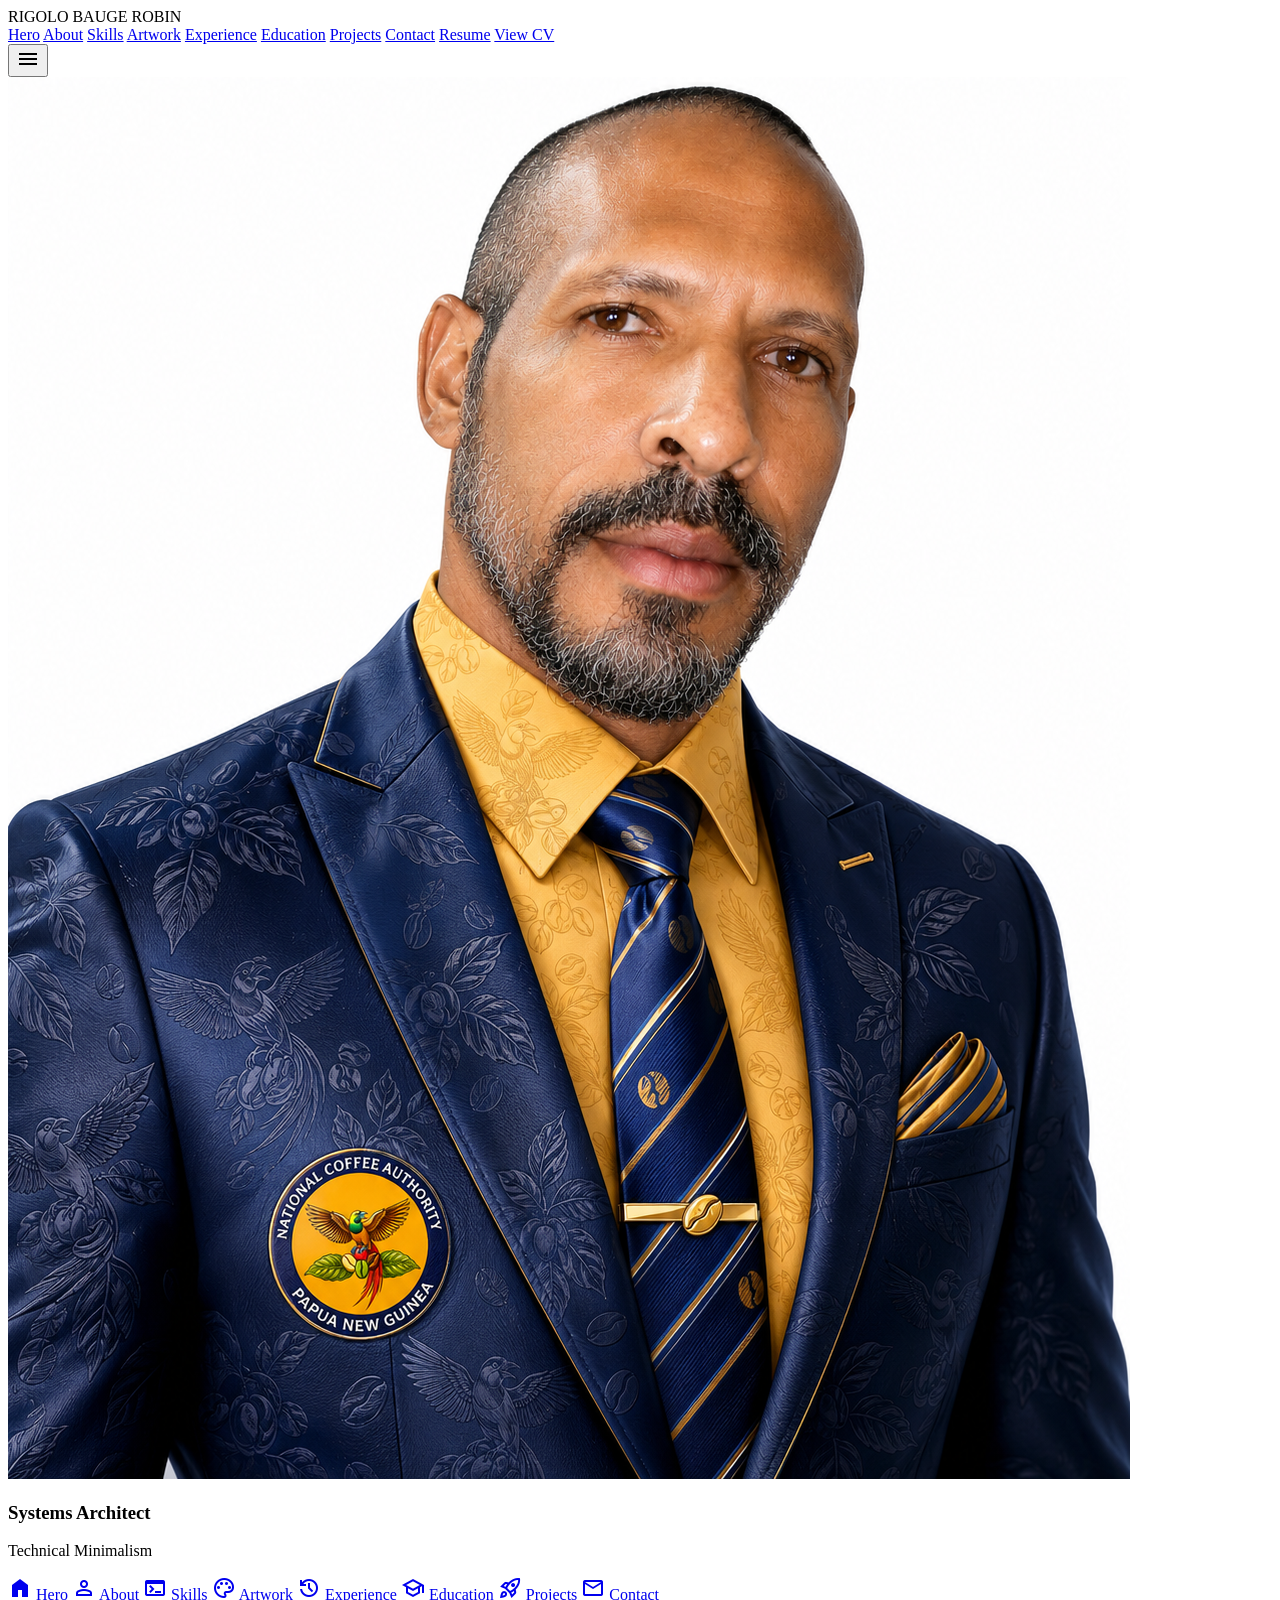
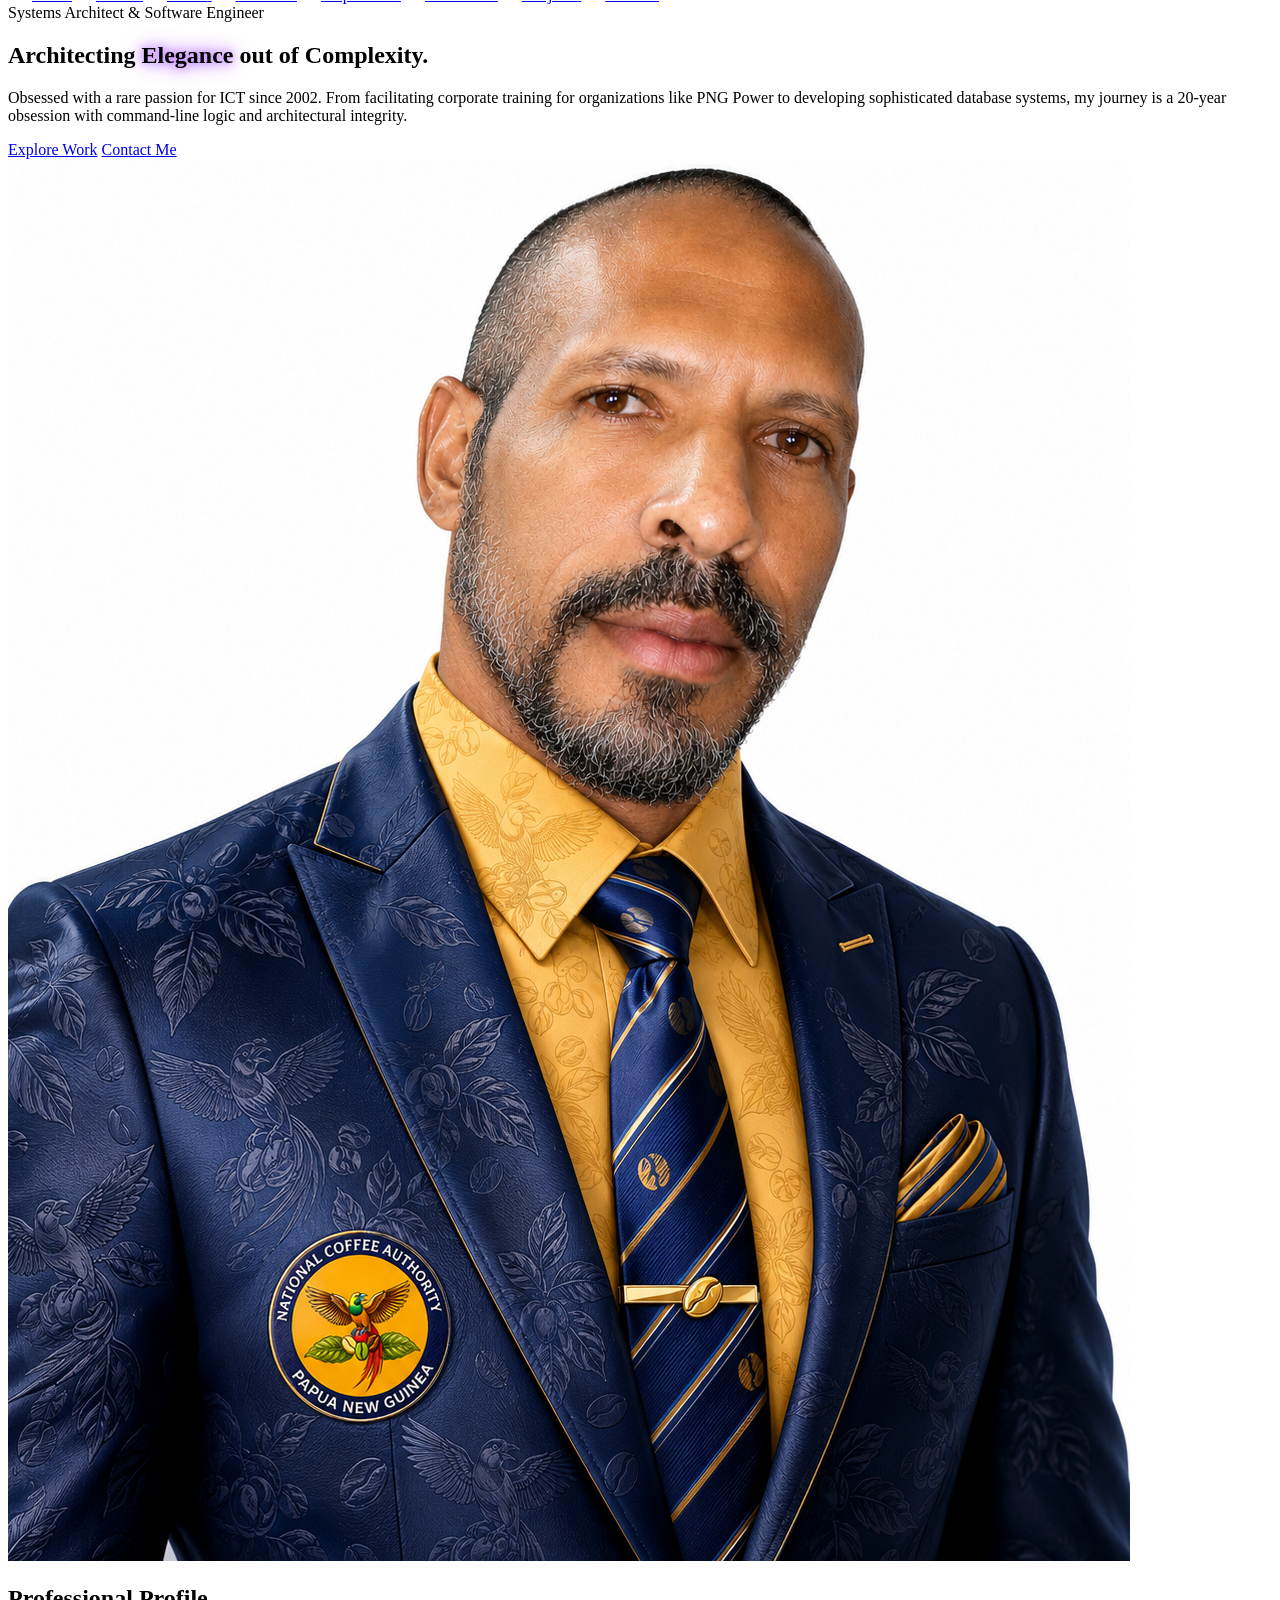
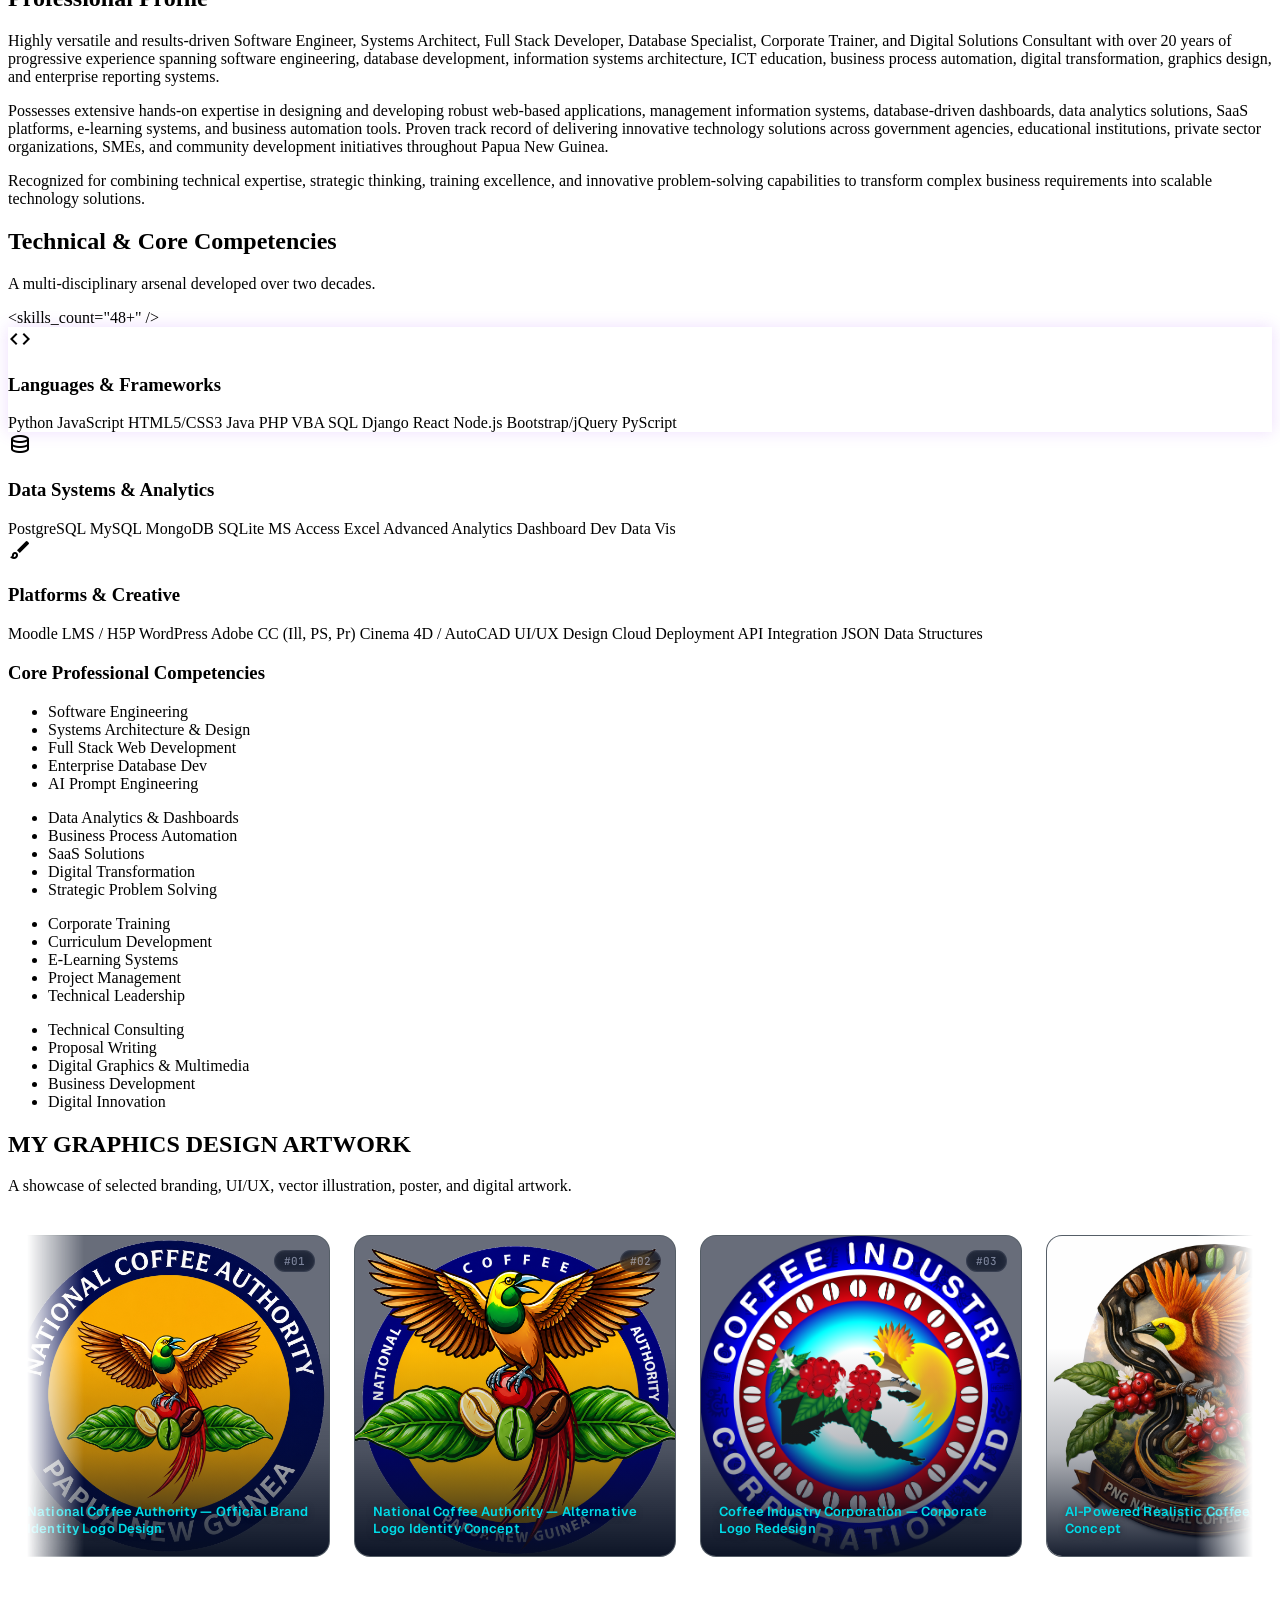
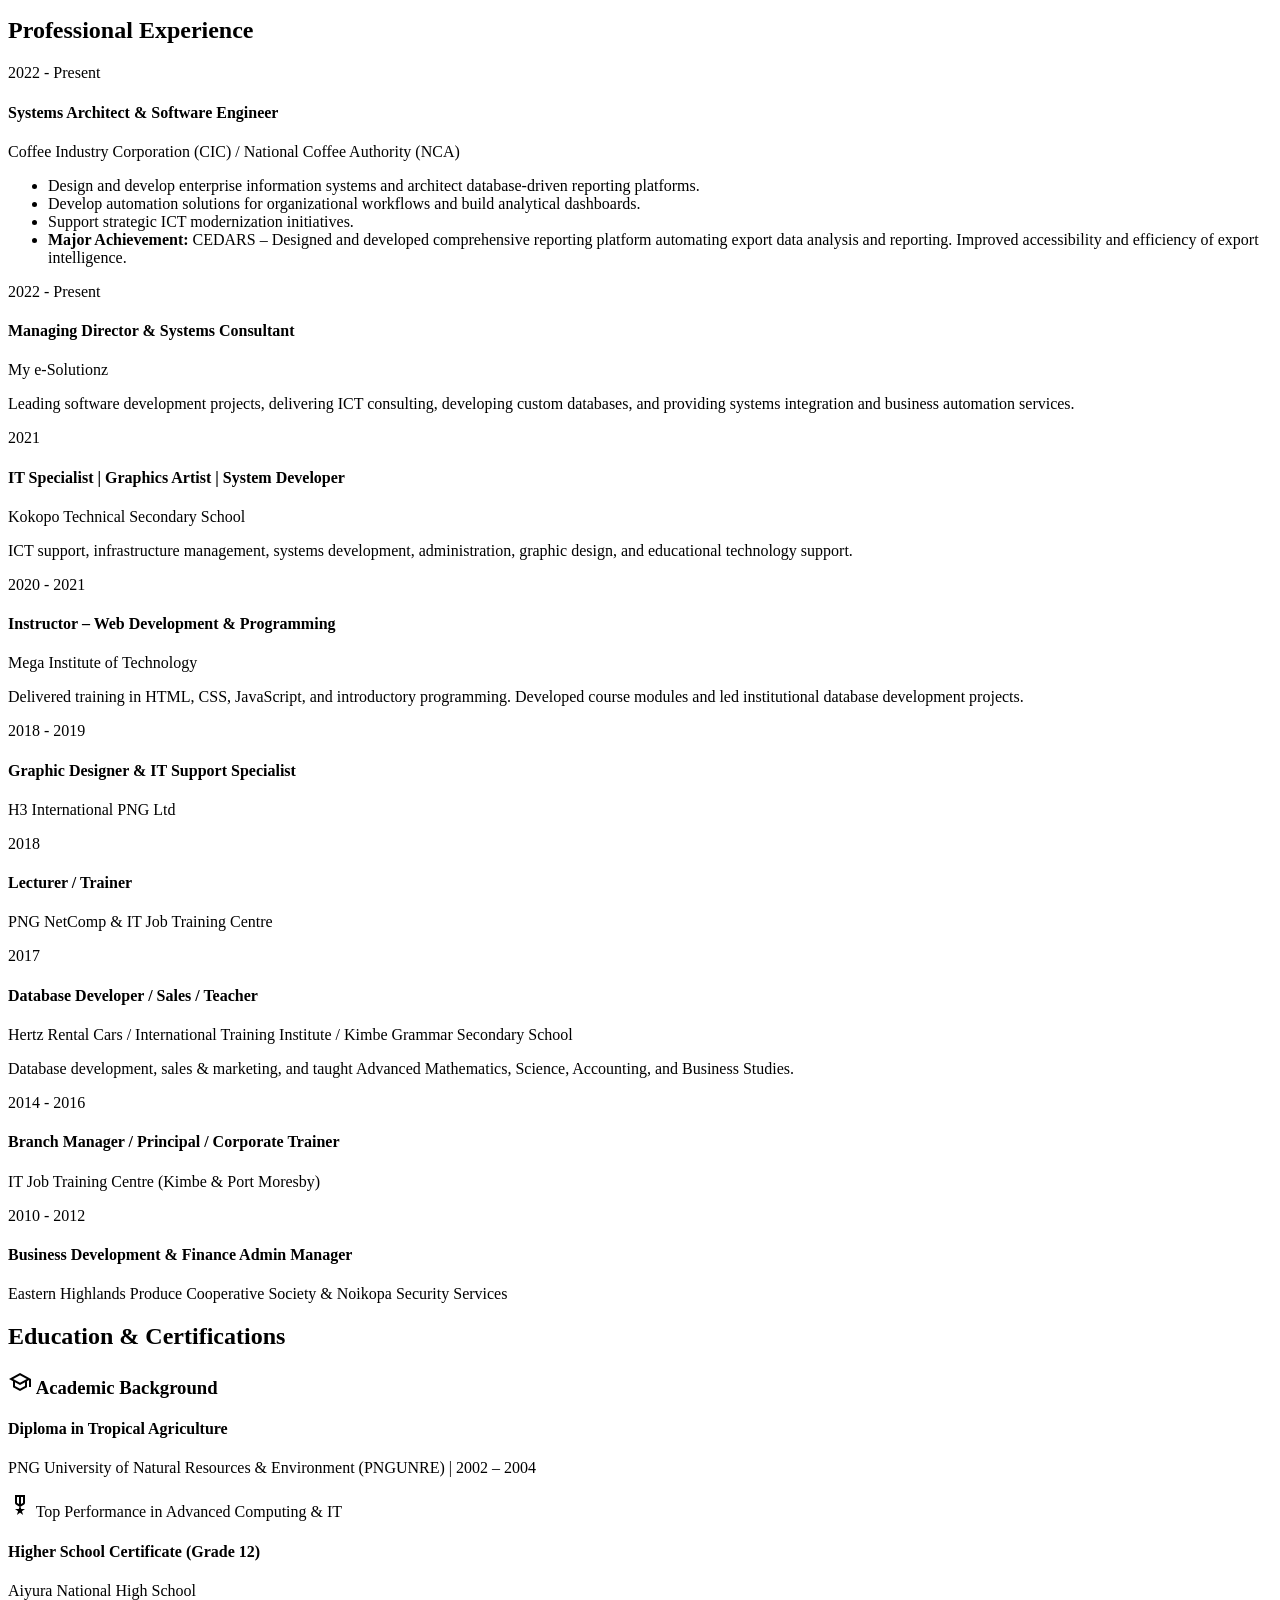
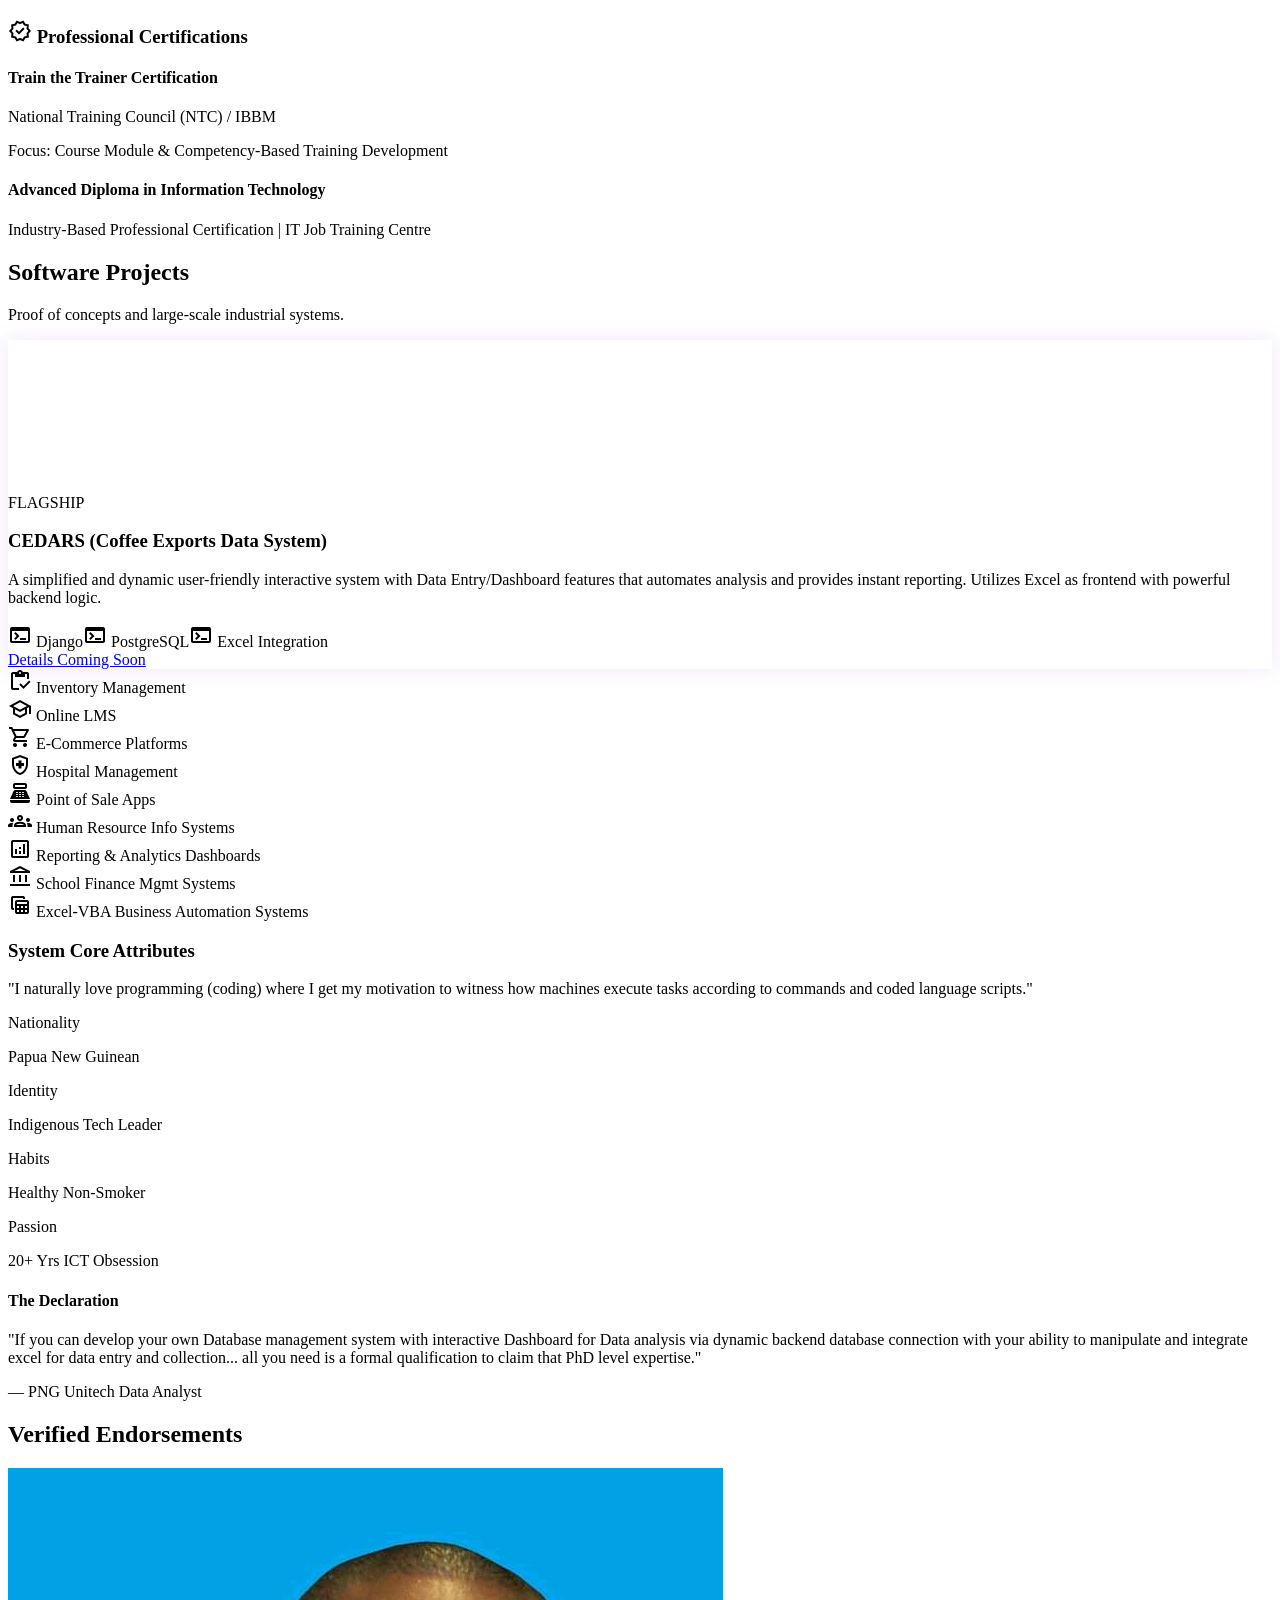
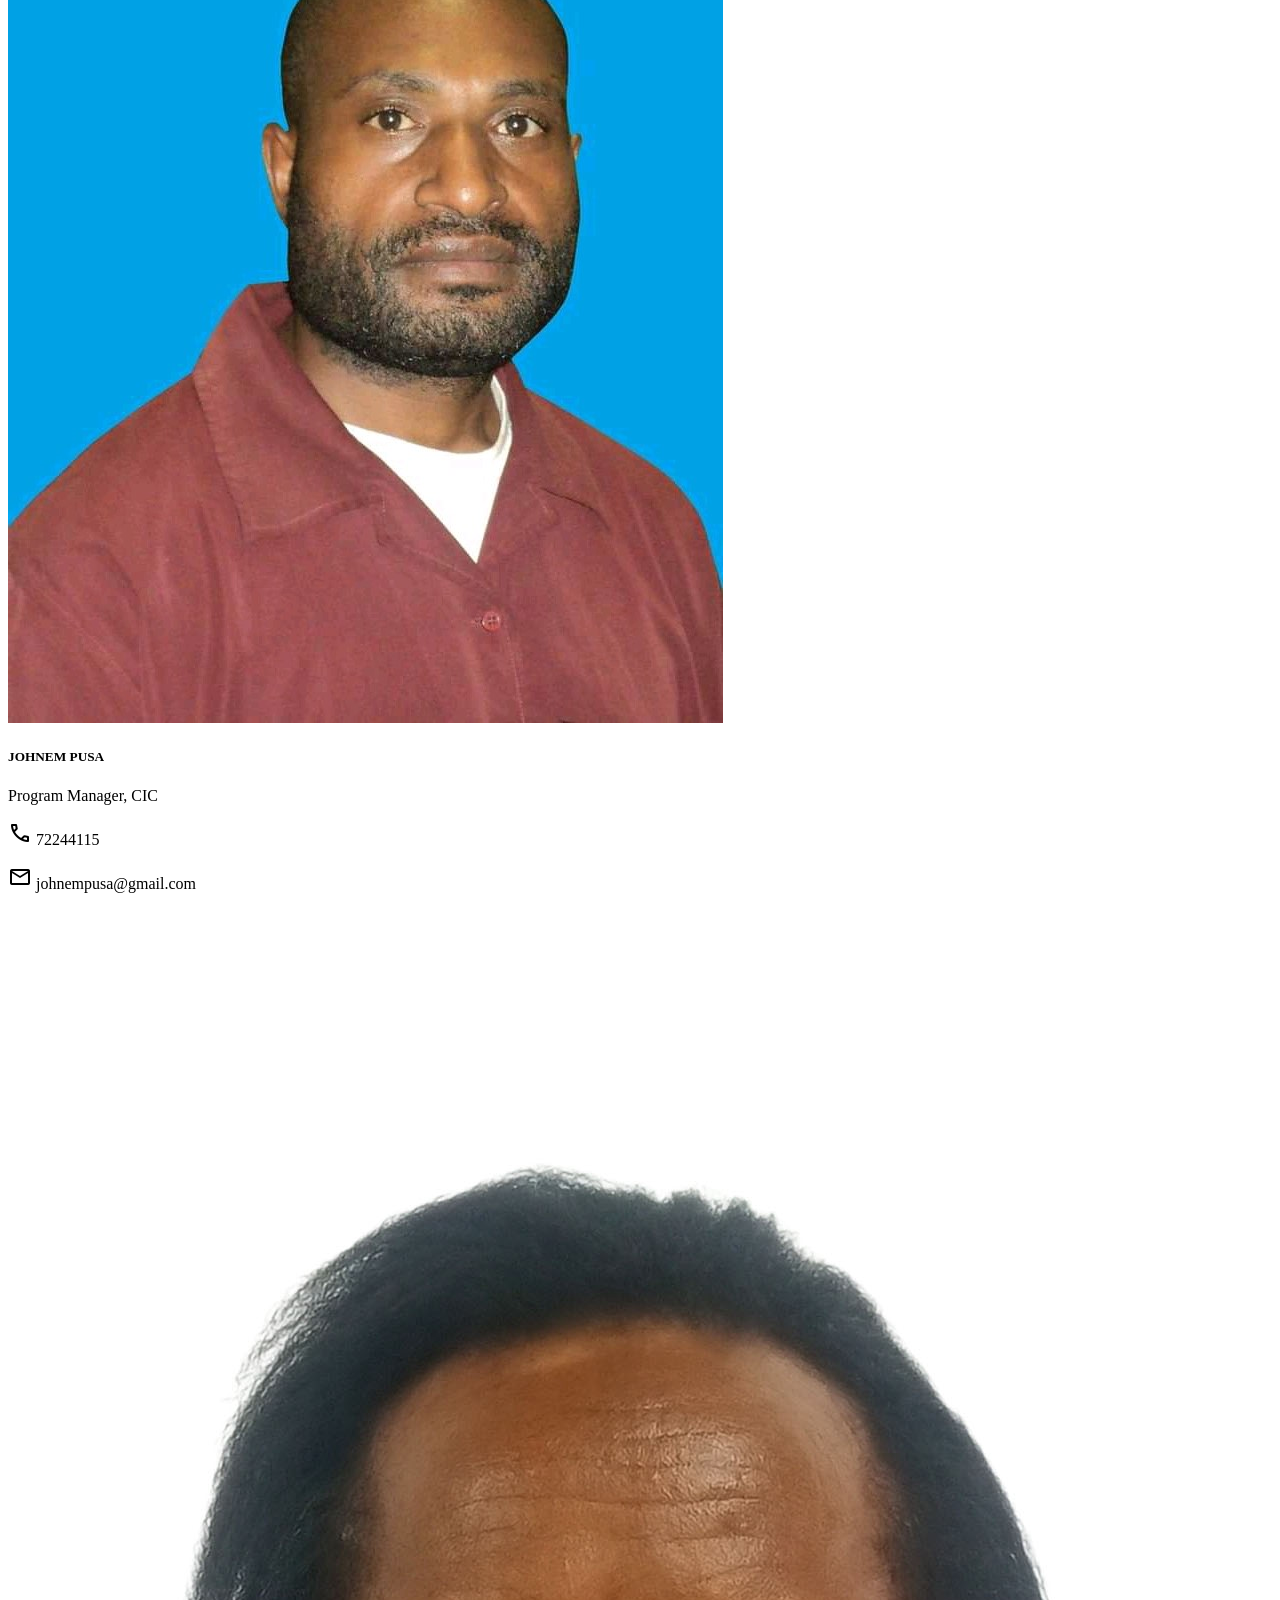
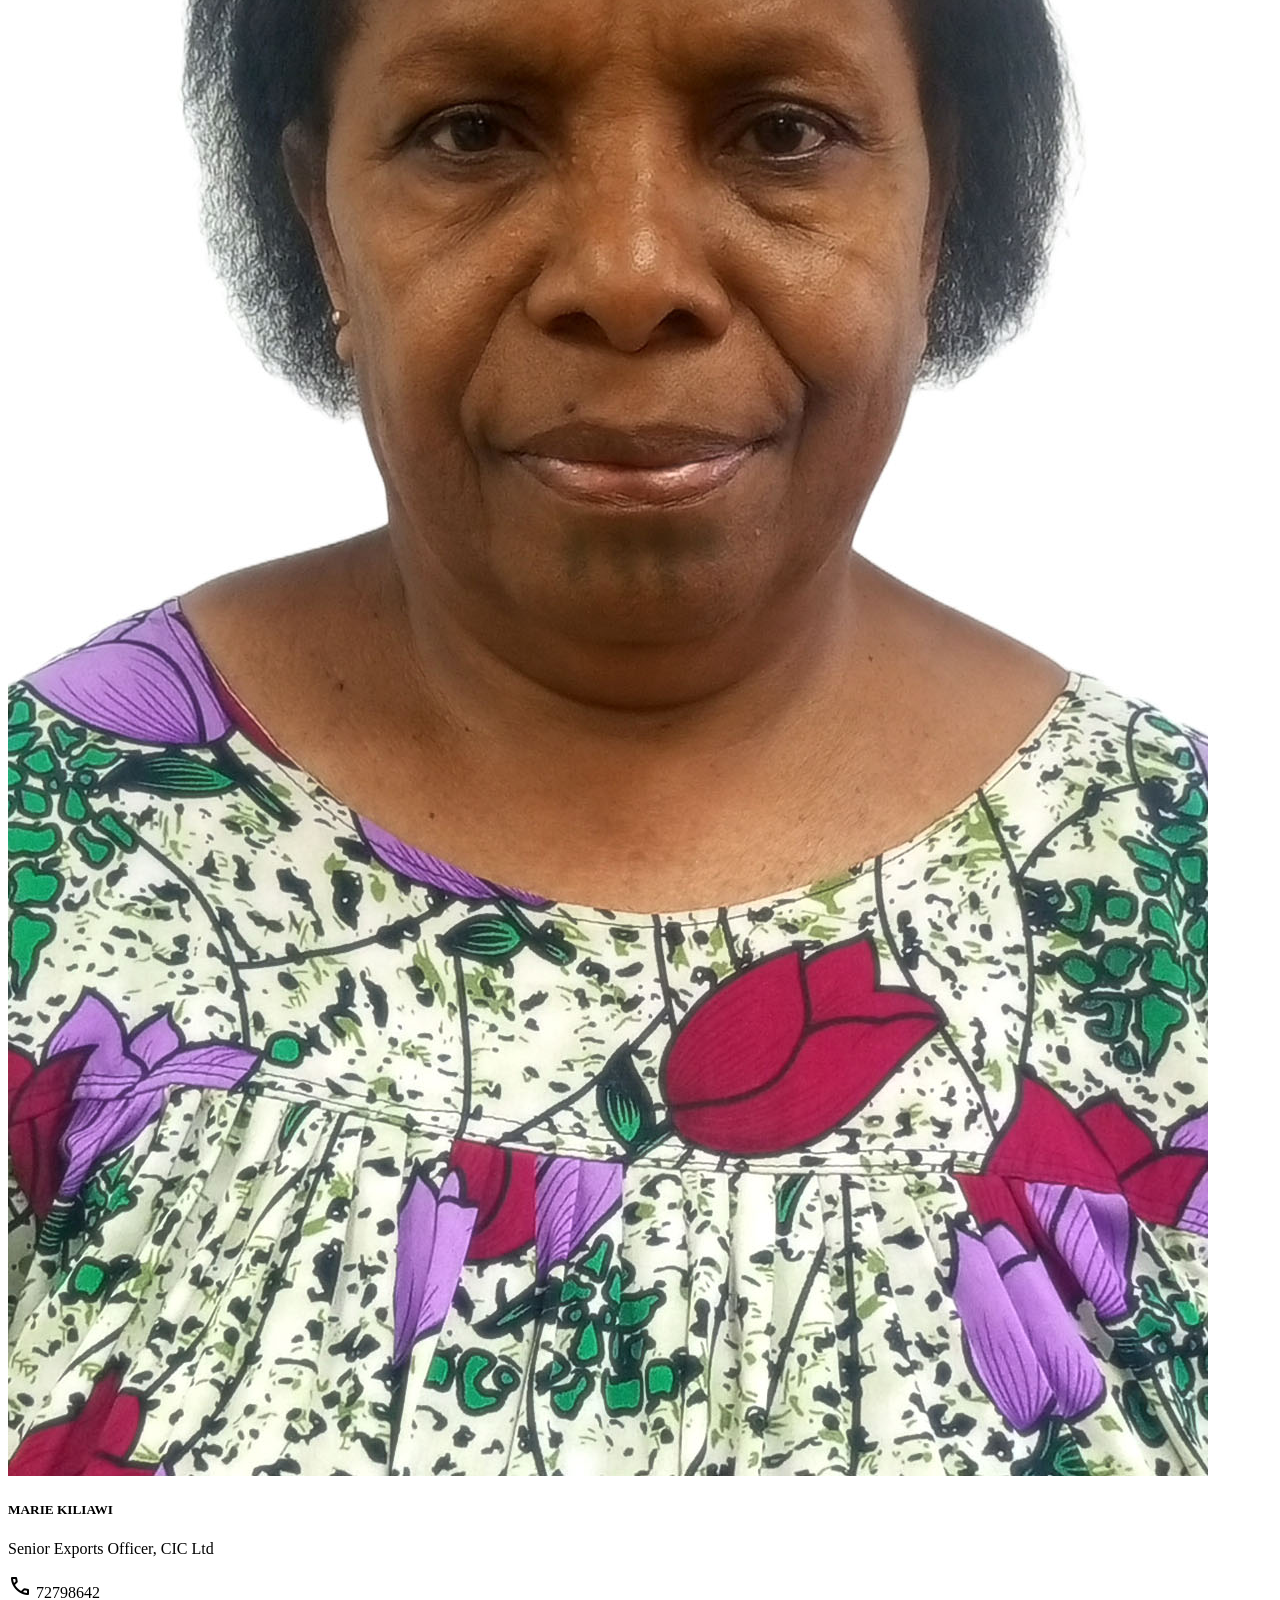
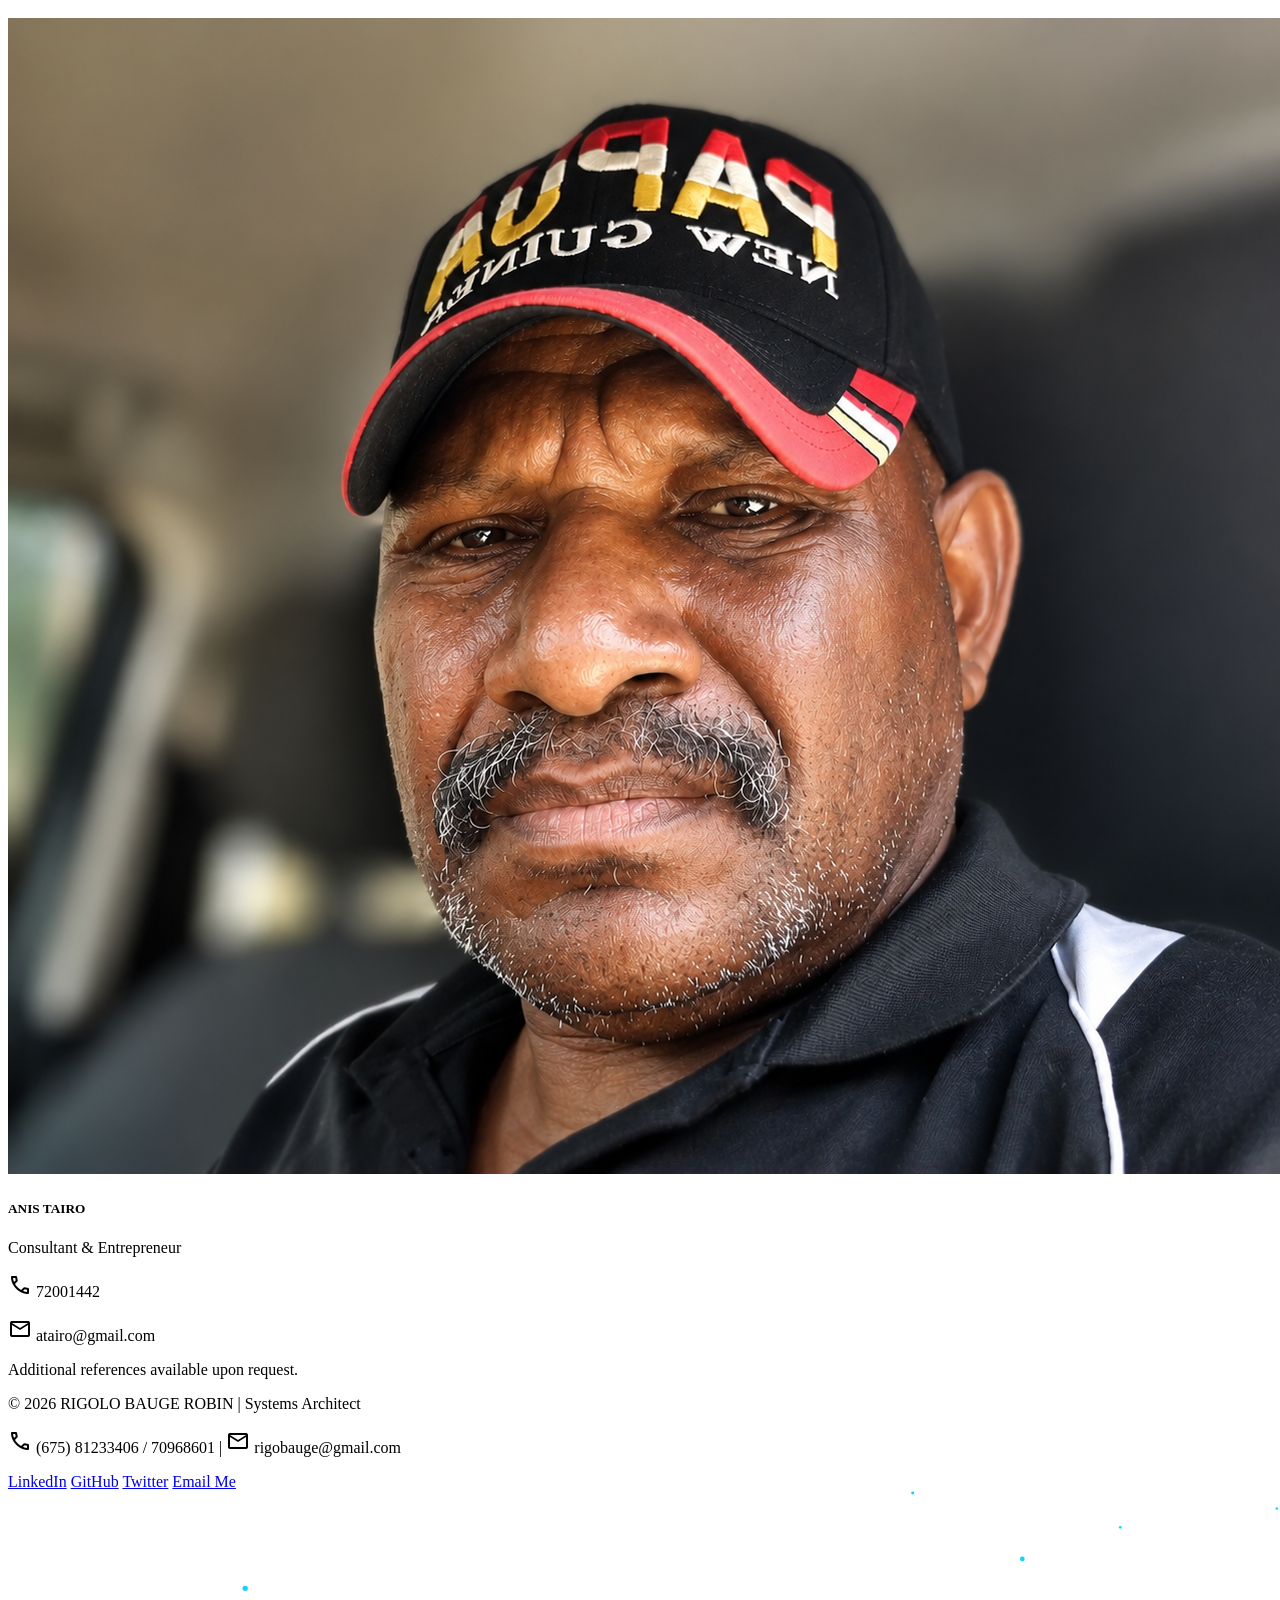
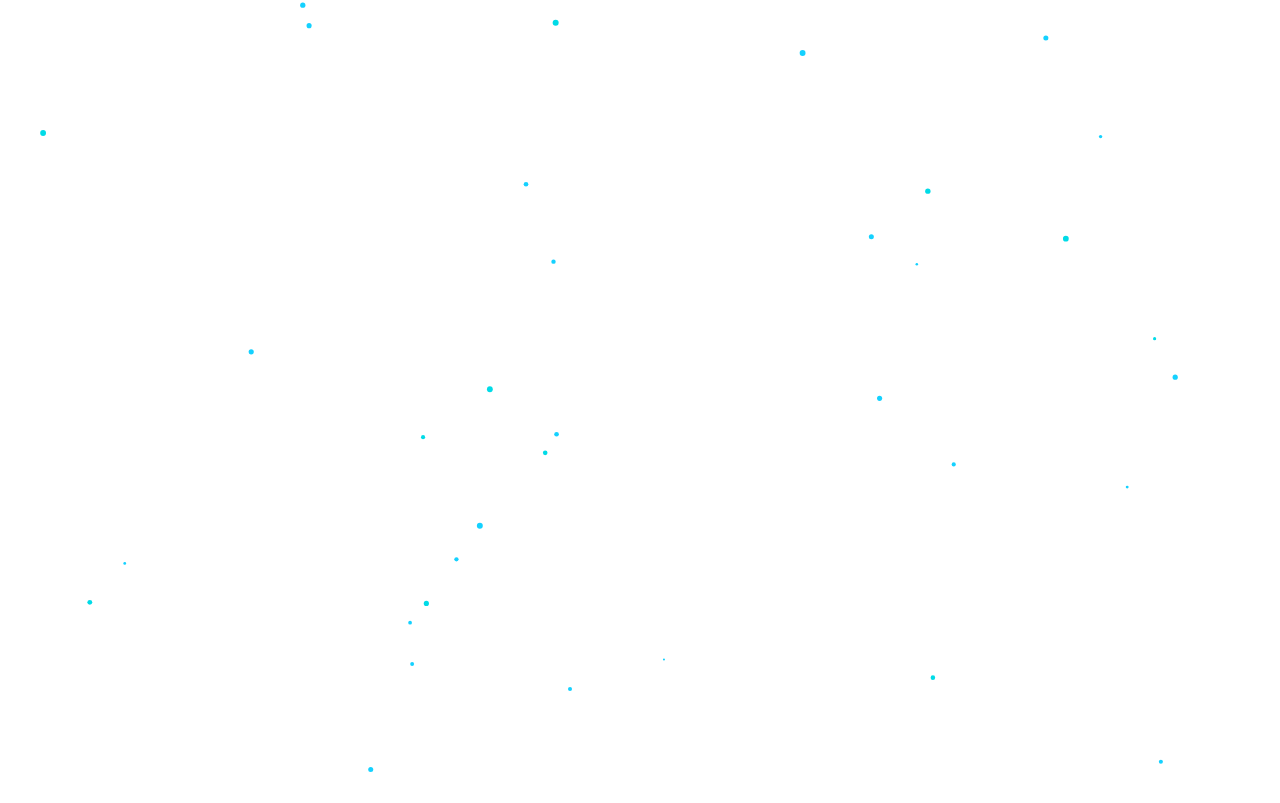
==== index.html @ f7a0e012 "Initial commit - portfolio website" ====
<!DOCTYPE html><html class="dark" lang="en"><head>
<meta charset="utf-8">
<meta content="width=device-width, initial-scale=1.0" name="viewport">
<title>RIGOLO BAUGE ROBIN | Systems Architect</title>
<script src="https://cdn.tailwindcss.com?plugins=forms,container-queries"></script>
<link href="https://fonts.googleapis.com/css2?family=Material+Symbols+Outlined:wght,FILL@100..700,0..1&amp;display=swap" rel="stylesheet">
<link href="https://fonts.googleapis.com/css2?family=JetBrains+Mono:wght@400;500&amp;family=Geist:wght@400;600;700&amp;display=swap" rel="stylesheet">
<link rel="stylesheet" href="css/styles.css">
<script src="js/tailwind-config.js"></script>
<style>
  html { scroll-behavior: smooth; }
</style>
</head>
<body class="bg-background text-on-background font-body-md selection:bg-surface-tint selection:text-surface-container-lowest">
<!-- Navigation Shell -->
<header class="bg-background/80 backdrop-blur-md fixed top-0 w-full z-50 border-b border-outline-variant">
<nav class="flex justify-between items-center px-margin-mobile md:px-gutter max-w-container-max mx-auto h-16">
<span class="font-display-lg text-headline-md tracking-tighter text-on-surface">RIGOLO BAUGE ROBIN</span>
<div class="hidden md:flex gap-stack-lg items-center">
<a class="text-surface-tint border-b-2 border-surface-tint pb-1 font-label-md text-label-md" href="#hero">Hero</a>
<a class="text-on-surface-variant hover:text-surface-tint transition-colors duration-200 font-label-md text-label-md" href="#about">About</a>
<a class="text-on-surface-variant hover:text-surface-tint transition-colors duration-200 font-label-md text-label-md" href="#skills">Skills</a>
<a class="text-on-surface-variant hover:text-surface-tint transition-colors duration-200 font-label-md text-label-md" href="#artwork">Artwork</a>
<a class="text-on-surface-variant hover:text-surface-tint transition-colors duration-200 font-label-md text-label-md" href="#experience">Experience</a>
<a class="text-on-surface-variant hover:text-surface-tint transition-colors duration-200 font-label-md text-label-md" href="#education">Education</a>
<a class="text-on-surface-variant hover:text-surface-tint transition-colors duration-200 font-label-md text-label-md" href="#projects">Projects</a>
<a class="text-on-surface-variant hover:text-surface-tint transition-colors duration-200 font-label-md text-label-md" href="#contact">Contact</a>
<a href="#contact" class="bg-surface-tint text-surface-container-lowest px-stack-md py-2 rounded font-label-md text-label-md hover:opacity-90 transition-opacity">Resume</a>
<a href="cv.html" class="border border-surface-tint text-surface-tint px-stack-md py-2 rounded font-label-md text-label-md hover:bg-surface-tint/10 transition-colors" target="_blank">View CV</a>
</div>
<button class="md:hidden text-surface-tint">
<span class="material-symbols-outlined">menu</span>
</button>
</nav>
</header>
<!-- Side Nav (Desktop Anchor) -->
<aside class="fixed left-0 top-0 h-screen hidden lg:flex flex-col w-64 bg-surface-container-low border-r border-outline-variant z-40 pt-24 px-stack-md">
<div class="flex flex-col items-center mb-stack-lg border-b border-outline-variant pb-stack-lg">
<div class="w-20 h-20 bg-surface-variant rounded-full mb-stack-sm overflow-hidden border-2 border-surface-tint">
<img class="w-full h-full object-cover" data-alt="A professional studio headshot of Rigolo Bauge Robin, a Systems Architect with a determined and experienced expression. He is set against a dark, tech-oriented backdrop with subtle cyan accent lighting. The overall mood is high-tech, professional, and reliable, reflecting a master of technical systems and software engineering." src="resources/rigzx7.png">
</div>
<h3 class="font-headline-md text-body-md text-surface-tint text-center">Systems Architect</h3>
<p class="font-label-md text-code-sm text-on-surface-variant text-center">Technical Minimalism</p>
</div>
<div class="flex flex-col gap-1">
<a class="bg-surface-variant text-surface-tint border-l-4 border-surface-tint px-4 py-3 flex items-center gap-3" href="#hero">
<span class="material-symbols-outlined" style="font-variation-settings: 'FILL' 1;">home</span>
<span class="font-body-md text-body-md">Hero</span>
</a>
<a class="text-on-surface-variant px-4 py-3 hover:bg-surface-container-high transition-all flex items-center gap-3" href="#about">
<span class="material-symbols-outlined">person</span>
<span class="font-body-md text-body-md">About</span>
</a>
<a class="text-on-surface-variant px-4 py-3 hover:bg-surface-container-high transition-all flex items-center gap-3" href="#skills">
<span class="material-symbols-outlined">terminal</span>
<span class="font-body-md text-body-md">Skills</span>
</a>
<a class="text-on-surface-variant px-4 py-3 hover:bg-surface-container-high transition-all flex items-center gap-3" href="#artwork">
<span class="material-symbols-outlined">palette</span>
<span class="font-body-md text-body-md">Artwork</span>
</a>
<a class="text-on-surface-variant px-4 py-3 hover:bg-surface-container-high transition-all flex items-center gap-3" href="#experience">
<span class="material-symbols-outlined">history</span>
<span class="font-body-md text-body-md">Experience</span>
</a>
<a class="text-on-surface-variant px-4 py-3 hover:bg-surface-container-high transition-all flex items-center gap-3" href="#education">
<span class="material-symbols-outlined">school</span>
<span class="font-body-md text-body-md">Education</span>
</a>
<a class="text-on-surface-variant px-4 py-3 hover:bg-surface-container-high transition-all flex items-center gap-3" href="#projects">
<span class="material-symbols-outlined">rocket_launch</span>
<span class="font-body-md text-body-md">Projects</span>
</a>
<a class="text-on-surface-variant px-4 py-3 hover:bg-surface-container-high transition-all flex items-center gap-3" href="#contact">
<span class="material-symbols-outlined">mail</span>
<span class="font-body-md text-body-md">Contact</span>
</a>
</div>
</aside>
<main class="lg:ml-64 pt-16">
<!-- Hero Section -->
<section class="relative min-h-[819px] flex items-center px-margin-mobile md:px-gutter max-w-container-max mx-auto overflow-hidden" id="hero">
<div class="relative z-10 w-full grid grid-cols-1 md:grid-cols-12 gap-gutter items-center py-section-gap">
<div class="md:col-span-8">
<span class="font-label-md text-surface-tint mb-stack-sm block tracking-widest uppercase">Systems Architect &amp; Software Engineer</span>
<h1 class="font-display-lg text-display-lg mb-stack-md text-on-surface max-w-3xl">
                        Architecting <span class="text-surface-tint underline decoration-outline-variant" style="text-shadow: rgb(168, 85, 247) 0px 0px 10px, rgb(168, 85, 247) 0px 0px 20px;">Elegance</span> out of Complexity.
                    </h1>
<p class="font-body-lg text-body-lg text-on-surface-variant max-w-2xl mb-stack-lg">
                        Obsessed with a rare passion for ICT since 2002. From facilitating corporate training for organizations like PNG Power to developing sophisticated database systems, my journey is a 20-year obsession with command-line logic and architectural integrity.
                    </p>
<div class="flex flex-wrap gap-stack-md">
<a href="#projects" class="bg-surface-tint text-surface-container-lowest px-stack-lg py-3 rounded-lg font-headline-md text-body-md hover:scale-[0.98] transition-transform inline-block">Explore Work</a>
<a href="#contact" class="border border-surface-tint text-surface-tint px-stack-lg py-3 rounded-lg font-headline-md text-body-md hover:bg-surface-tint/10 transition-colors inline-block">Contact Me</a>
</div>
</div>
<div class="md:col-span-4 hidden md:block">
<div class="aspect-square bg-surface-container border border-outline-variant p-2 relative">
<div class="absolute -top-4 -right-4 w-24 h-24 border-t-2 border-r-2 border-surface-tint"></div>
<img class="w-full h-full object-cover" data-alt="A cinematic, high-contrast professional portrait of Rigolo Bauge Robin, focusing on his face with sharp lighting. The background is a dimly lit server room with glowing blue and green network cables, creating a technical and authoritative environment. He looks directly at the camera with the confidence of a 20-year veteran in Systems Architecture." src="resources/rigzx7.png">
<div class="absolute -bottom-4 -left-4 w-24 h-24 border-b-2 border-l-2 border-surface-tint"></div>
</div>
</div>
</div>
</section>

<!-- About Section -->
<section class="py-section-gap px-margin-mobile md:px-gutter max-w-container-max mx-auto" id="about">
<div class="grid grid-cols-1 md:grid-cols-12 gap-gutter bg-surface-container border border-outline-variant p-stack-lg rounded-xl">
<div class="md:col-span-4">
<h2 class="font-display-lg text-headline-lg text-on-surface mb-stack-sm border-l-4 border-surface-tint pl-4">Professional Profile</h2>
</div>
<div class="md:col-span-8 space-y-4 font-body-lg text-on-surface-variant">
<p>Highly versatile and results-driven Software Engineer, Systems Architect, Full Stack Developer, Database Specialist, Corporate Trainer, and Digital Solutions Consultant with over 20 years of progressive experience spanning software engineering, database development, information systems architecture, ICT education, business process automation, digital transformation, graphics design, and enterprise reporting systems.</p>
<p>Possesses extensive hands-on expertise in designing and developing robust web-based applications, management information systems, database-driven dashboards, data analytics solutions, SaaS platforms, e-learning systems, and business automation tools. Proven track record of delivering innovative technology solutions across government agencies, educational institutions, private sector organizations, SMEs, and community development initiatives throughout Papua New Guinea.</p>
<p>Recognized for combining technical expertise, strategic thinking, training excellence, and innovative problem-solving capabilities to transform complex business requirements into scalable technology solutions.</p>
</div>
</div>
</section>

<!-- Skills & Expertise -->
<section class="py-section-gap bg-surface-container-lowest" id="skills">
<div class="px-margin-mobile md:px-gutter max-w-container-max mx-auto">
<div class="flex flex-col md:flex-row md:items-end justify-between mb-stack-lg">
<div>
<h2 class="font-display-lg text-headline-lg text-on-surface mb-stack-sm border-l-4 border-surface-tint pl-4">Technical &amp; Core Competencies</h2>
<p class="font-body-md text-on-surface-variant">A multi-disciplinary arsenal developed over two decades.</p>
</div>
<div class="font-code-sm text-surface-tint mt-stack-md md:mt-0 px-4 py-2 bg-surface-container rounded border border-outline-variant">
                    &lt;skills_count="48+" /&gt;
                </div>
</div>
<div class="grid grid-cols-1 md:grid-cols-3 gap-stack-md">
    <!-- Languages & Frameworks -->
    <div class="bg-surface-container border border-outline-variant p-stack-lg rounded-xl border-glow transition-all" style="box-shadow: rgba(168, 85, 247, 0.2) 0px 0px 15px; border-color: rgba(168, 85, 247, 0.4);">
        <div class="flex items-center gap-3 mb-stack-md">
            <span class="material-symbols-outlined text-surface-tint">code</span>
            <h3 class="font-headline-md text-headline-md text-on-surface">Languages &amp; Frameworks</h3>
        </div>
        <div class="flex flex-wrap gap-2">
            <span class="px-2 py-1 bg-surface-tint/10 text-surface-tint font-code-sm rounded border border-surface-tint/20">Python</span>
            <span class="px-2 py-1 bg-surface-tint/10 text-surface-tint font-code-sm rounded border border-surface-tint/20">JavaScript</span>
            <span class="px-2 py-1 bg-surface-tint/10 text-surface-tint font-code-sm rounded border border-surface-tint/20">HTML5/CSS3</span>
            <span class="px-2 py-1 bg-surface-tint/10 text-surface-tint font-code-sm rounded border border-surface-tint/20">Java</span>
            <span class="px-2 py-1 bg-surface-tint/10 text-surface-tint font-code-sm rounded border border-surface-tint/20">PHP</span>
            <span class="px-2 py-1 bg-surface-tint/10 text-surface-tint font-code-sm rounded border border-surface-tint/20">VBA</span>
            <span class="px-2 py-1 bg-surface-tint/10 text-surface-tint font-code-sm rounded border border-surface-tint/20">SQL</span>
            <span class="px-2 py-1 bg-surface-tint/10 text-surface-tint font-code-sm rounded border border-surface-tint/20">Django</span>
            <span class="px-2 py-1 bg-surface-tint/10 text-surface-tint font-code-sm rounded border border-surface-tint/20">React</span>
            <span class="px-2 py-1 bg-surface-tint/10 text-surface-tint font-code-sm rounded border border-surface-tint/20">Node.js</span>
            <span class="px-2 py-1 bg-surface-tint/10 text-surface-tint font-code-sm rounded border border-surface-tint/20">Bootstrap/jQuery</span>
            <span class="px-2 py-1 bg-surface-tint/10 text-surface-tint font-code-sm rounded border border-surface-tint/20">PyScript</span>
        </div>
    </div>
    <!-- Data Systems -->
    <div class="bg-surface-container border border-outline-variant p-stack-lg rounded-xl transition-all">
        <div class="flex items-center gap-3 mb-stack-md">
            <span class="material-symbols-outlined text-secondary-container">database</span>
            <h3 class="font-headline-md text-headline-md text-on-surface">Data Systems &amp; Analytics</h3>
        </div>
        <div class="flex flex-wrap gap-2">
            <span class="px-2 py-1 bg-secondary-container/10 text-secondary-container font-code-sm rounded border border-secondary-container/20">PostgreSQL</span>
            <span class="px-2 py-1 bg-secondary-container/10 text-secondary-container font-code-sm rounded border border-secondary-container/20">MySQL</span>
            <span class="px-2 py-1 bg-secondary-container/10 text-secondary-container font-code-sm rounded border border-secondary-container/20">MongoDB</span>
            <span class="px-2 py-1 bg-secondary-container/10 text-secondary-container font-code-sm rounded border border-secondary-container/20">SQLite</span>
            <span class="px-2 py-1 bg-secondary-container/10 text-secondary-container font-code-sm rounded border border-secondary-container/20">MS Access</span>
            <span class="px-2 py-1 bg-secondary-container/10 text-secondary-container font-code-sm rounded border border-secondary-container/20">Excel Advanced Analytics</span>
            <span class="px-2 py-1 bg-secondary-container/10 text-secondary-container font-code-sm rounded border border-secondary-container/20">Dashboard Dev</span>
            <span class="px-2 py-1 bg-secondary-container/10 text-secondary-container font-code-sm rounded border border-secondary-container/20">Data Vis</span>
        </div>
    </div>
    <!-- Platforms & Creative -->
    <div class="bg-surface-container border border-outline-variant p-stack-lg rounded-xl transition-all">
        <div class="flex items-center gap-3 mb-stack-md">
            <span class="material-symbols-outlined text-surface-tint">brush</span>
            <h3 class="font-headline-md text-headline-md text-on-surface">Platforms &amp; Creative</h3>
        </div>
        <div class="flex flex-wrap gap-2">
            <span class="px-2 py-1 bg-surface-tint/10 text-surface-tint font-code-sm rounded border border-surface-tint/20">Moodle LMS / H5P</span>
            <span class="px-2 py-1 bg-surface-tint/10 text-surface-tint font-code-sm rounded border border-surface-tint/20">WordPress</span>
            <span class="px-2 py-1 bg-surface-tint/10 text-surface-tint font-code-sm rounded border border-surface-tint/20">Adobe CC (Ill, PS, Pr)</span>
            <span class="px-2 py-1 bg-surface-tint/10 text-surface-tint font-code-sm rounded border border-surface-tint/20">Cinema 4D / AutoCAD</span>
            <span class="px-2 py-1 bg-surface-tint/10 text-surface-tint font-code-sm rounded border border-surface-tint/20">UI/UX Design</span>
            <span class="px-2 py-1 bg-surface-tint/10 text-surface-tint font-code-sm rounded border border-surface-tint/20">Cloud Deployment</span>
            <span class="px-2 py-1 bg-surface-tint/10 text-surface-tint font-code-sm rounded border border-surface-tint/20">API Integration</span>
            <span class="px-2 py-1 bg-surface-tint/10 text-surface-tint font-code-sm rounded border border-surface-tint/20">JSON Data Structures</span>
        </div>
    </div>
</div>

<div class="mt-stack-lg bg-surface-container-high border border-outline-variant p-stack-lg rounded-xl">
    <h3 class="font-headline-md text-headline-md text-on-surface mb-stack-md">Core Professional Competencies</h3>
    <div class="grid grid-cols-2 md:grid-cols-4 gap-4 text-on-surface-variant font-label-md">
        <ul class="list-disc pl-5 space-y-1">
            <li>Software Engineering</li>
            <li>Systems Architecture &amp; Design</li>
            <li>Full Stack Web Development</li>
            <li>Enterprise Database Dev</li>
            <li>AI Prompt Engineering</li>
        </ul>
        <ul class="list-disc pl-5 space-y-1">
            <li>Data Analytics &amp; Dashboards</li>
            <li>Business Process Automation</li>
            <li>SaaS Solutions</li>
            <li>Digital Transformation</li>
            <li>Strategic Problem Solving</li>
        </ul>
        <ul class="list-disc pl-5 space-y-1">
            <li>Corporate Training</li>
            <li>Curriculum Development</li>
            <li>E-Learning Systems</li>
            <li>Project Management</li>
            <li>Technical Leadership</li>
        </ul>
        <ul class="list-disc pl-5 space-y-1">
            <li>Technical Consulting</li>
            <li>Proposal Writing</li>
            <li>Digital Graphics &amp; Multimedia</li>
            <li>Business Development</li>
            <li>Digital Innovation</li>
        </ul>
    </div>
</div>
</div>
</section>

<!-- Graphics Design Artwork Carousel -->
<section class="py-section-gap bg-background" id="artwork">
  <div class="px-margin-mobile md:px-gutter max-w-container-max mx-auto mb-stack-md">
    <div class="flex flex-col md:flex-row md:items-end justify-between">
      <div>
        <h2 class="font-display-lg text-headline-lg text-on-surface mb-stack-sm border-l-4 border-surface-tint pl-4">MY GRAPHICS DESIGN ARTWORK</h2>
        <p class="font-body-md text-on-surface-variant max-w-2xl">A showcase of selected branding, UI/UX, vector illustration, poster, and digital artwork.</p>
      </div>
    </div>
  </div>
  <div class="carousel-container" role="region" aria-label="Graphics design artwork carousel">
    <div class="carousel-track" role="list" id="artworkTrack"></div>
  </div>
</section>

<!-- Professional Journey -->
<section class="py-section-gap bg-surface-container px-margin-mobile md:px-gutter" id="experience">
<div class="max-w-container-max mx-auto">
<h2 class="font-display-lg text-headline-lg text-on-surface mb-stack-lg border-l-4 border-surface-tint pl-6">Professional Experience</h2>
<div class="relative border-l border-outline-variant ml-4 md:ml-0 md:pl-0">

<!-- Experience Items -->
<div class="mb-stack-lg relative pl-8 md:grid md:grid-cols-12 md:pl-0 md:gap-gutter">
<div class="hidden md:flex md:col-span-2 justify-end text-right pr-gutter">
<span class="font-label-md text-surface-tint">2022 - Present</span>
</div>
<div class="absolute left-[-5px] top-0 w-[10px] h-[10px] rounded-full bg-surface-tint shadow-[0_0_8px_#00dbe7] md:left-[calc(16.666%-5px)]" style="background: linear-gradient(rgb(168, 85, 247), rgb(0, 219, 231));"></div>
<div class="md:col-span-10 bg-surface-container-low p-6 rounded-xl border border-outline-variant">
<h4 class="font-headline-md text-headline-md text-on-surface">Systems Architect &amp; Software Engineer</h4>
<p class="font-label-md text-secondary mb-stack-sm text-surface-tint">Coffee Industry Corporation (CIC) / National Coffee Authority (NCA)</p>
<ul class="font-body-md text-on-surface-variant list-disc pl-5 space-y-2">
<li>Design and develop enterprise information systems and architect database-driven reporting platforms.</li>
<li>Develop automation solutions for organizational workflows and build analytical dashboards.</li>
<li>Support strategic ICT modernization initiatives.</li>
<li><strong>Major Achievement:</strong> CEDARS – Designed and developed comprehensive reporting platform automating export data analysis and reporting. Improved accessibility and efficiency of export intelligence.</li>
</ul>
</div>
</div>

<div class="mb-stack-lg relative pl-8 md:grid md:grid-cols-12 md:pl-0 md:gap-gutter">
<div class="hidden md:flex md:col-span-2 justify-end text-right pr-gutter">
<span class="font-label-md text-surface-tint">2022 - Present</span>
</div>
<div class="absolute left-[-5px] top-0 w-[10px] h-[10px] rounded-full bg-surface-tint shadow-[0_0_8px_#00dbe7] md:left-[calc(16.666%-5px)]" style="background: linear-gradient(rgb(168, 85, 247), rgb(0, 219, 231));"></div>
<div class="md:col-span-10">
<h4 class="font-headline-md text-headline-md text-on-surface">Managing Director &amp; Systems Consultant</h4>
<p class="font-label-md text-secondary mb-stack-sm text-on-surface-variant">My e-Solutionz</p>
<p class="font-body-md text-on-surface-variant">Leading software development projects, delivering ICT consulting, developing custom databases, and providing systems integration and business automation services.</p>
</div>
</div>

<div class="mb-stack-lg relative pl-8 md:grid md:grid-cols-12 md:pl-0 md:gap-gutter">
<div class="hidden md:flex md:col-span-2 justify-end text-right pr-gutter">
<span class="font-label-md text-on-surface-variant">2021</span>
</div>
<div class="absolute left-[-5px] top-0 w-[10px] h-[10px] rounded-full bg-outline-variant md:left-[calc(16.666%-5px)]"></div>
<div class="md:col-span-10">
<h4 class="font-headline-md text-headline-md text-on-surface">IT Specialist | Graphics Artist | System Developer</h4>
<p class="font-label-md text-secondary mb-stack-sm text-on-surface-variant">Kokopo Technical Secondary School</p>
<p class="font-body-md text-on-surface-variant">ICT support, infrastructure management, systems development, administration, graphic design, and educational technology support.</p>
</div>
</div>

<div class="mb-stack-lg relative pl-8 md:grid md:grid-cols-12 md:pl-0 md:gap-gutter">
<div class="hidden md:flex md:col-span-2 justify-end text-right pr-gutter">
<span class="font-label-md text-on-surface-variant">2020 - 2021</span>
</div>
<div class="absolute left-[-5px] top-0 w-[10px] h-[10px] rounded-full bg-outline-variant md:left-[calc(16.666%-5px)]"></div>
<div class="md:col-span-10">
<h4 class="font-headline-md text-headline-md text-on-surface">Instructor – Web Development &amp; Programming</h4>
<p class="font-label-md text-secondary mb-stack-sm text-on-surface-variant">Mega Institute of Technology</p>
<p class="font-body-md text-on-surface-variant">Delivered training in HTML, CSS, JavaScript, and introductory programming. Developed course modules and led institutional database development projects.</p>
</div>
</div>

<div class="mb-stack-lg relative pl-8 md:grid md:grid-cols-12 md:pl-0 md:gap-gutter">
<div class="hidden md:flex md:col-span-2 justify-end text-right pr-gutter">
<span class="font-label-md text-on-surface-variant">2018 - 2019</span>
</div>
<div class="absolute left-[-5px] top-0 w-[10px] h-[10px] rounded-full bg-outline-variant md:left-[calc(16.666%-5px)]"></div>
<div class="md:col-span-10">
<h4 class="font-headline-md text-headline-md text-on-surface">Graphic Designer &amp; IT Support Specialist</h4>
<p class="font-label-md text-secondary mb-stack-sm text-on-surface-variant">H3 International PNG Ltd</p>
</div>
</div>

<div class="mb-stack-lg relative pl-8 md:grid md:grid-cols-12 md:pl-0 md:gap-gutter">
<div class="hidden md:flex md:col-span-2 justify-end text-right pr-gutter">
<span class="font-label-md text-on-surface-variant">2018</span>
</div>
<div class="absolute left-[-5px] top-0 w-[10px] h-[10px] rounded-full bg-outline-variant md:left-[calc(16.666%-5px)]"></div>
<div class="md:col-span-10">
<h4 class="font-headline-md text-headline-md text-on-surface">Lecturer / Trainer</h4>
<p class="font-label-md text-secondary mb-stack-sm text-on-surface-variant">PNG NetComp &amp; IT Job Training Centre</p>
</div>
</div>

<div class="mb-stack-lg relative pl-8 md:grid md:grid-cols-12 md:pl-0 md:gap-gutter">
<div class="hidden md:flex md:col-span-2 justify-end text-right pr-gutter">
<span class="font-label-md text-on-surface-variant">2017</span>
</div>
<div class="absolute left-[-5px] top-0 w-[10px] h-[10px] rounded-full bg-outline-variant md:left-[calc(16.666%-5px)]"></div>
<div class="md:col-span-10">
<h4 class="font-headline-md text-headline-md text-on-surface">Database Developer / Sales / Teacher</h4>
<p class="font-label-md text-secondary mb-stack-sm text-on-surface-variant">Hertz Rental Cars / International Training Institute / Kimbe Grammar Secondary School</p>
<p class="font-body-md text-on-surface-variant">Database development, sales &amp; marketing, and taught Advanced Mathematics, Science, Accounting, and Business Studies.</p>
</div>
</div>

<div class="mb-stack-lg relative pl-8 md:grid md:grid-cols-12 md:pl-0 md:gap-gutter">
<div class="hidden md:flex md:col-span-2 justify-end text-right pr-gutter">
<span class="font-label-md text-on-surface-variant">2014 - 2016</span>
</div>
<div class="absolute left-[-5px] top-0 w-[10px] h-[10px] rounded-full bg-outline-variant md:left-[calc(16.666%-5px)]"></div>
<div class="md:col-span-10">
<h4 class="font-headline-md text-headline-md text-on-surface">Branch Manager / Principal / Corporate Trainer</h4>
<p class="font-label-md text-secondary mb-stack-sm text-on-surface-variant">IT Job Training Centre (Kimbe &amp; Port Moresby)</p>
</div>
</div>

<div class="mb-stack-lg relative pl-8 md:grid md:grid-cols-12 md:pl-0 md:gap-gutter">
<div class="hidden md:flex md:col-span-2 justify-end text-right pr-gutter">
<span class="font-label-md text-on-surface-variant">2010 - 2012</span>
</div>
<div class="absolute left-[-5px] top-0 w-[10px] h-[10px] rounded-full bg-outline-variant md:left-[calc(16.666%-5px)]"></div>
<div class="md:col-span-10">
<h4 class="font-headline-md text-headline-md text-on-surface">Business Development &amp; Finance Admin Manager</h4>
<p class="font-label-md text-secondary mb-stack-sm text-on-surface-variant">Eastern Highlands Produce Cooperative Society &amp; Noikopa Security Services</p>
</div>
</div>

</div>
</div>
</section>

<!-- Education & Certifications -->
<section class="py-section-gap bg-surface-container-lowest" id="education">
<div class="px-margin-mobile md:px-gutter max-w-container-max mx-auto">
<h2 class="font-display-lg text-headline-lg text-on-surface mb-stack-lg border-l-4 border-surface-tint pl-6">Education &amp; Certifications</h2>
<div class="grid grid-cols-1 md:grid-cols-2 gap-stack-lg">
    <!-- Education -->
    <div class="bg-surface-container border border-outline-variant p-stack-lg rounded-xl">
        <h3 class="font-headline-md text-headline-md text-on-surface mb-stack-md flex items-center gap-2"><span class="material-symbols-outlined text-surface-tint">school</span> Academic Background</h3>
        <div class="space-y-6">
            <div>
                <h4 class="font-body-lg font-bold text-on-surface">Diploma in Tropical Agriculture</h4>
                <p class="font-body-md text-on-surface-variant">PNG University of Natural Resources &amp; Environment (PNGUNRE) | 2002 – 2004</p>
                <div class="mt-2 inline-flex items-center gap-2 px-3 py-1 bg-surface-tint/10 text-surface-tint font-label-md rounded border border-surface-tint/20">
                    <span class="material-symbols-outlined text-[16px]">military_tech</span> Top Performance in Advanced Computing &amp; IT
                </div>
            </div>
            <div>
                <h4 class="font-body-lg font-bold text-on-surface">Higher School Certificate (Grade 12)</h4>
                <p class="font-body-md text-on-surface-variant">Aiyura National High School</p>
            </div>
        </div>
    </div>
    <!-- Certifications -->
    <div class="bg-surface-container border border-outline-variant p-stack-lg rounded-xl">
        <h3 class="font-headline-md text-headline-md text-on-surface mb-stack-md flex items-center gap-2"><span class="material-symbols-outlined text-surface-tint">verified</span> Professional Certifications</h3>
        <div class="space-y-6">
            <div>
                <h4 class="font-body-lg font-bold text-on-surface">Train the Trainer Certification</h4>
                <p class="font-body-md text-on-surface-variant">National Training Council (NTC) / IBBM</p>
                <p class="font-label-md text-surface-tint mt-1 italic">Focus: Course Module &amp; Competency-Based Training Development</p>
            </div>
            <div>
                <h4 class="font-body-lg font-bold text-on-surface">Advanced Diploma in Information Technology</h4>
                <p class="font-body-md text-on-surface-variant">Industry-Based Professional Certification | IT Job Training Centre</p>
            </div>
        </div>
    </div>
</div>
</div>
</section>

<!-- Featured Projects -->
<section class="py-section-gap px-margin-mobile md:px-gutter max-w-container-max mx-auto" id="projects">
<div class="text-center mb-stack-lg">
<h2 class="font-display-lg text-display-lg text-on-surface">Software Projects</h2>
<p class="font-body-lg text-on-surface-variant mt-stack-sm">Proof of concepts and large-scale industrial systems.</p>
</div>
<div class="grid grid-cols-1 lg:grid-cols-3 gap-gutter">
<!-- Dynamic Flagship -->
<div id="dynamic-flagship" class="lg:col-span-2 relative overflow-hidden bg-surface-container rounded-xl border border-surface-tint transition-all" style="box-shadow: rgba(168, 85, 247, 0.15) 0px 0px 20px;">
<div class="aspect-video w-full bg-surface-variant overflow-hidden relative">
<img id="flagship-img" class="w-full h-full object-cover transition-transform duration-500" alt="CEDARS dashboard" src="https://lh3.googleusercontent.com/aida-public/[base64]">
<iframe id="flagship-vid" class="w-full h-full hidden" src="" frameborder="0" allow="accelerometer; autoplay; clipboard-write; encrypted-media; gyroscope; picture-in-picture; web-share" allowfullscreen></iframe>
<div id="flagship-overlay" class="absolute inset-0 bg-gradient-to-t from-surface-container to-transparent opacity-60 pointer-events-none"></div>
<div id="flagship-badge" class="absolute top-4 left-4 bg-surface-tint text-surface-container-lowest px-3 py-1 font-label-md rounded shadow-lg pointer-events-none">FLAGSHIP</div>
</div>
<div class="p-stack-lg">
<h3 id="flagship-title" class="font-headline-lg text-headline-lg text-on-surface mb-stack-sm">CEDARS (Coffee Exports Data System)</h3>
<p id="flagship-desc" class="font-body-md text-on-surface-variant mb-stack-md">A simplified and dynamic user-friendly interactive system with Data Entry/Dashboard features that automates analysis and provides instant reporting. Utilizes Excel as frontend with powerful backend logic.</p>
<div id="flagship-tags" class="flex flex-wrap gap-3 mb-4"></div>
<a id="flagship-link" href="javascript:void(0)" class="inline-block font-label-md text-label-md text-surface-tint border border-surface-tint px-4 py-2 rounded hover:bg-surface-tint/10 transition-colors" data-url="">Learn More &rarr;</a>
</div>
</div>
<!-- Bento Project List (clickable cards) -->
<div class="flex flex-col gap-4">
    <div class="grid grid-cols-1 sm:grid-cols-2 lg:grid-cols-1 gap-4">
        <div class="bg-surface-container-high p-4 rounded-xl border border-outline-variant flex gap-3 items-center cursor-pointer hover:border-surface-tint transition-all project-card" data-project="inventory" onclick="selectProject('inventory')">
            <span class="material-symbols-outlined text-surface-tint">inventory</span>
            <span class="font-body-md text-on-surface">Inventory Management</span>
        </div>
        <div class="bg-surface-container-high p-4 rounded-xl border border-outline-variant flex gap-3 items-center cursor-pointer hover:border-surface-tint transition-all project-card" data-project="lms" onclick="selectProject('lms')">
            <span class="material-symbols-outlined text-surface-tint">school</span>
            <span class="font-body-md text-on-surface">Online LMS</span>
        </div>
        <div class="bg-surface-container-high p-4 rounded-xl border border-outline-variant flex gap-3 items-center cursor-pointer hover:border-surface-tint transition-all project-card" data-project="ecommerce" onclick="selectProject('ecommerce')">
            <span class="material-symbols-outlined text-surface-tint">shopping_cart</span>
            <span class="font-body-md text-on-surface">E-Commerce Platforms</span>
        </div>
        <div class="bg-surface-container-high p-4 rounded-xl border border-outline-variant flex gap-3 items-center cursor-pointer hover:border-surface-tint transition-all project-card" data-project="hospital" onclick="selectProject('hospital')">
            <span class="material-symbols-outlined text-surface-tint">health_and_safety</span>
            <span class="font-body-md text-on-surface">Hospital Management</span>
        </div>
        <div class="bg-surface-container-high p-4 rounded-xl border border-outline-variant flex gap-3 items-center cursor-pointer hover:border-surface-tint transition-all project-card" data-project="pos" onclick="selectProject('pos')">
            <span class="material-symbols-outlined text-surface-tint">point_of_sale</span>
            <span class="font-body-md text-on-surface">Point of Sale Apps</span>
        </div>
        <div class="bg-surface-container-high p-4 rounded-xl border border-outline-variant flex gap-3 items-center cursor-pointer hover:border-surface-tint transition-all project-card" data-project="hr" onclick="selectProject('hr')">
            <span class="material-symbols-outlined text-surface-tint">groups</span>
            <span class="font-body-md text-on-surface">Human Resource Info Systems</span>
        </div>
        <div class="bg-surface-container-high p-4 rounded-xl border border-outline-variant flex gap-3 items-center cursor-pointer hover:border-surface-tint transition-all project-card" data-project="reporting" onclick="selectProject('reporting')">
            <span class="material-symbols-outlined text-surface-tint">analytics</span>
            <span class="font-body-md text-on-surface">Reporting &amp; Analytics Dashboards</span>
        </div>
        <div class="bg-surface-container-high p-4 rounded-xl border border-outline-variant flex gap-3 items-center cursor-pointer hover:border-surface-tint transition-all project-card" data-project="schoolfinance" onclick="selectProject('schoolfinance')">
            <span class="material-symbols-outlined text-surface-tint">account_balance</span>
            <span class="font-body-md text-on-surface">School Finance Mgmt Systems</span>
        </div>
        <div class="bg-surface-container-high p-4 rounded-xl border border-outline-variant flex gap-3 items-center cursor-pointer hover:border-surface-tint transition-all project-card sm:col-span-2 lg:col-span-1" data-project="excelvba" onclick="selectProject('excelvba')">
            <span class="material-symbols-outlined text-surface-tint">table_view</span>
            <span class="font-body-md text-on-surface">Excel-VBA Business Automation Systems</span>
        </div>
    </div>
</div>
</div>
</section>

<!-- Personal Identity Section -->
<section class="py-section-gap bg-surface-container px-margin-mobile md:px-gutter">
<div class="max-w-container-max mx-auto grid grid-cols-1 md:grid-cols-2 gap-stack-lg">
<div class="p-stack-lg bg-surface-container-lowest rounded-xl border border-outline-variant">
<h3 class="font-display-lg text-headline-lg text-surface-tint mb-stack-md">System Core Attributes</h3>
<p class="font-body-md text-on-surface-variant mb-stack-lg italic border-l-2 border-surface-tint pl-4">
                        "I naturally love programming (coding) where I get my motivation to witness how machines execute tasks according to commands and coded language scripts."
                    </p>
<div class="grid grid-cols-2 gap-stack-md">
<div class="space-y-2">
<p class="font-label-md text-code-sm uppercase text-on-surface-variant">Nationality</p>
<p class="font-body-md text-on-surface">Papua New Guinean</p>
</div>
<div class="space-y-2">
<p class="font-label-md text-code-sm uppercase text-on-surface-variant">Identity</p>
<p class="font-body-md text-on-surface">Indigenous Tech Leader</p>
</div>
<div class="space-y-2">
<p class="font-label-md text-code-sm uppercase text-on-surface-variant">Habits</p>
<p class="font-body-md text-on-surface">Healthy Non-Smoker</p>
</div>
<div class="space-y-2">
<p class="font-label-md text-code-sm uppercase text-on-surface-variant">Passion</p>
<p class="font-body-md text-on-surface">20+ Yrs ICT Obsession</p>
</div>
</div>
</div>
<div class="p-stack-lg flex flex-col justify-center">
<h4 class="font-headline-md text-headline-md text-on-surface mb-stack-sm">The Declaration</h4>
<p class="font-body-md text-on-surface-variant mb-stack-md">
                        "If you can develop your own Database management system with interactive Dashboard for Data analysis via dynamic backend database connection with your ability to manipulate and integrate excel for data entry and collection... all you need is a formal qualification to claim that PhD level expertise."
                    </p>
<p class="font-label-md text-surface-tint">— PNG Unitech Data Analyst</p>
</div>
</div>
</section>

<!-- Referees Section -->
<section class="py-section-gap px-margin-mobile md:px-gutter max-w-container-max mx-auto">
<h2 class="font-display-lg text-headline-lg text-on-surface mb-stack-lg text-center">Verified Endorsements</h2>
<div class="grid grid-cols-1 md:grid-cols-3 gap-gutter">
<!-- Referee 1 -->
<div class="bg-surface-container-low border border-outline-variant p-stack-lg rounded-xl text-center flex flex-col items-center">
<div class="w-16 h-16 rounded-full bg-surface-variant mb-stack-md flex items-center justify-center overflow-hidden border border-surface-tint">
<img class="w-full h-full object-cover" data-alt="A small professional avatar of Johnem Pusa, Program Manager. Professional headshot look, consistent with a corporate technical environment." src="resources/jp.jpg">
</div>
<h5 class="font-headline-md text-body-md text-on-surface">JOHNEM PUSA</h5>
<p class="font-label-md text-code-sm text-surface-tint mb-stack-md">Program Manager, CIC</p>
<div class="text-on-surface-variant font-label-md text-xs space-y-1">
<p class="flex items-center justify-center gap-1"><span class="material-symbols-outlined text-[14px]">call</span> 72244115</p>
<p class="flex items-center justify-center gap-1"><span class="material-symbols-outlined text-[14px]">mail</span> johnempusa@gmail.com</p>
</div>
</div>
<!-- Referee 2 -->
<div class="bg-surface-container-low border border-outline-variant p-stack-lg rounded-xl text-center flex flex-col items-center">
<div class="w-16 h-16 rounded-full bg-surface-variant mb-stack-md flex items-center justify-center overflow-hidden border border-surface-tint">
<img class="w-full h-full object-cover" data-alt="A professional avatar of Marie Kiliawi, Senior Exports Officer. Clear, well-lit studio-style portrait suited for a professional portfolio." src="resources/marie3_a.jpg">
</div>
<h5 class="font-headline-md text-body-md text-on-surface">MARIE KILIAWI</h5>
<p class="font-label-md text-code-sm text-surface-tint mb-stack-md">Senior Exports Officer, CIC Ltd</p>
<div class="text-on-surface-variant font-label-md text-xs space-y-1">
<p class="flex items-center justify-center gap-1"><span class="material-symbols-outlined text-[14px]">call</span> 72798642</p>
</div>
</div>
<!-- Referee 3 -->
<div class="bg-surface-container-low border border-outline-variant p-stack-lg rounded-xl text-center flex flex-col items-center">
<div class="w-16 h-16 rounded-full bg-surface-variant mb-stack-md flex items-center justify-center overflow-hidden border border-surface-tint">
<img class="w-full h-full object-cover" data-alt="A professional profile placeholder for Anis Tairo, Consultant &amp; Entrepreneur. Sleek design, tech-focused aesthetic." src="resources/anis_tairo.png">
</div>
<h5 class="font-headline-md text-body-md text-on-surface">ANIS TAIRO</h5>
<p class="font-label-md text-code-sm text-surface-tint mb-stack-md">Consultant &amp; Entrepreneur</p>
<div class="text-on-surface-variant font-label-md text-xs space-y-1">
<p class="flex items-center justify-center gap-1"><span class="material-symbols-outlined text-[14px]">call</span> 72001442</p>
<p class="flex items-center justify-center gap-1"><span class="material-symbols-outlined text-[14px]">mail</span> atairo@gmail.com</p>
</div>
</div>
</div>
<p class="text-center font-label-md text-on-surface-variant mt-stack-md italic">Additional references available upon request.</p>
</section>
</main>
<!-- Footer -->
<footer class="bg-surface-container-lowest border-t border-outline-variant py-stack-lg mt-section-gap" id="contact">
<div class="flex flex-col md:flex-row justify-between items-center px-margin-mobile md:px-gutter max-w-container-max mx-auto gap-stack-md">
<div class="flex flex-col items-center md:items-start">
<span class="font-code-sm text-code-sm text-on-surface-variant">© 2026 RIGOLO BAUGE ROBIN | Systems Architect</span>
<p class="text-surface-tint font-label-md mt-2 flex items-center gap-2">
<span class="material-symbols-outlined text-[18px]">phone</span> (675) 81233406 / 70968601 
                    <span class="mx-2">|</span>
<span class="material-symbols-outlined text-[18px]">mail</span> rigobauge@gmail.com
                </p>
</div>
<div class="flex gap-stack-lg">
<a class="text-on-surface-variant hover:text-surface-tint transition-colors font-label-md text-label-md" href="#">LinkedIn</a>
<a class="text-on-surface-variant hover:text-surface-tint transition-colors font-label-md text-label-md" href="#">GitHub</a>
<a class="text-on-surface-variant hover:text-surface-tint transition-colors font-label-md text-label-md" href="#">Twitter</a>
<a class="text-surface-tint font-bold font-label-md text-label-md underline decoration-surface-tint" href="mailto:rigobauge@gmail.com">Email Me</a>
</div>
</div>
</footer>
<!-- Animated Particles Interaction Layer -->
<canvas class="fixed inset-0 pointer-events-none z-[1] opacity-30" id="particleCanvas" width="1280" height="4278"></canvas>
<script>
var projectData = {
  cedars: {
    title: 'CEDARS (Coffee Exports Data System)',
    desc: 'A simplified and dynamic user-friendly interactive system with Data Entry/Dashboard features that automates analysis and provides instant reporting. Utilizes Excel as frontend with powerful backend logic.',
    img: null,
    vid: 'https://www.youtube.com/embed/X7VfUTntaoQ',
    alt: 'CEDARS dashboard screenshot',
    tags: ['Django', 'PostgreSQL', 'Excel Integration'],
    url: null
  },
  inventory: {
    title: 'NCADSP Inventory Management System',
    desc: 'Enterprise-grade asset and inventory tracking platform managing procurement, depreciation, maintenance scheduling, and tendering. Built with Django, PostgreSQL, HTMX, and Tailwind CSS.',
    img: 'img/inventory_screenshot_002.png',
    alt: 'Inventory Management dashboard',
    tags: ['Python/Django', 'PostgreSQL', 'HTMX', 'Tailwind CSS'],
    url: 'project_inventory.html'
  },
  lms: {
    title: 'PNG Curriculum OS',
    desc: 'Enterprise AI-powered Learning Management System with 24 interconnected Django apps, 37 AI micro-services, RAG-based tutoring, and predictive risk engines.',
    img: 'img/lms_screenshot.png',
    alt: 'PNG Curriculum OS dashboard',
    tags: ['Python/Django', 'React', 'OpenRouter', 'pgvector'],
    url: 'project_lms.html'
  },
  ecommerce: {
    title: 'E-Commerce Platforms',
    desc: 'Full-featured e-commerce platform with integrated payment processing, shopping cart management, order tracking, and customer relationship management.',
    img: null, alt: '', tags: [], url: null
  },
  hospital: {
    title: 'Hospital Management',
    desc: 'Comprehensive hospital management system handling patient records, appointment scheduling, billing, pharmacy inventory, and staff coordination.',
    img: null, alt: '', tags: [], url: null
  },
  pos: {
    title: 'Point of Sale Apps',
    desc: 'Point of sale application with real-time transaction processing, inventory sync, receipt generation, and sales analytics.',
    img: null, vid: 'https://www.youtube.com/embed/W6cPL_vW2n4', alt: '', tags: [], url: null
  },
  hr: {
    title: 'Human Resource Info Systems',
    desc: 'Human resource information system managing employee records, payroll, attendance tracking, leave management, and performance reviews.',
    img: null, vid: 'https://www.youtube.com/embed/5J86p3XN0_c', alt: '', tags: [], url: null
  },
  reporting: {
    title: 'Reporting & Analytics Dashboards',
    desc: 'Interactive reporting and analytics dashboards with dynamic data visualization, custom report generation, and export capabilities.',
    img: null, alt: '', tags: [], url: null
  },
  schoolfinance: {
    title: 'School Finance Mgmt Systems',
    desc: 'School finance management system handling fee collection, budgeting, expense tracking, financial reporting, and audit trails.',
    img: null, alt: '', tags: [], url: null
  },
  excelvba: {
    title: 'Excel-VBA Business Automation',
    desc: 'Custom Excel-VBA business automation solutions streamlining data entry, validation, reporting, and workflow processes.',
    img: null, alt: '', tags: [], url: null
  }
};

function selectProject(key) {
  var p = projectData[key];
  if (!p) return;

  document.getElementById('flagship-title').textContent = p.title;
  document.getElementById('flagship-desc').textContent = p.desc;

  var imgEl = document.getElementById('flagship-img');
  var vidEl = document.getElementById('flagship-vid');
  var overlayEl = document.getElementById('flagship-overlay');
  
  if (p.vid) {
    vidEl.src = p.vid;
    vidEl.classList.remove('hidden');
    imgEl.style.display = 'none';
    if (overlayEl) overlayEl.style.display = 'none';
  } else if (p.img) {
    vidEl.src = '';
    vidEl.classList.add('hidden');
    imgEl.src = p.img;
    imgEl.alt = p.alt || '';
    imgEl.style.display = 'block';
    if (overlayEl) overlayEl.style.display = 'block';
  } else {
    vidEl.src = '';
    vidEl.classList.add('hidden');
    imgEl.style.display = 'none';
    if (overlayEl) overlayEl.style.display = 'none';
  }

  var tagsEl = document.getElementById('flagship-tags');
  tagsEl.innerHTML = '';
  for (var i = 0; i < p.tags.length; i++) {
    var tagSpan = document.createElement('span');
    tagSpan.className = 'flex items-center gap-1 font-code-sm text-surface-tint';
    tagSpan.innerHTML = '<span class="material-symbols-outlined text-[16px]">terminal</span> ' + p.tags[i];
    tagsEl.appendChild(tagSpan);
  }

  var linkEl = document.getElementById('flagship-link');
  if (p.url) {
    linkEl.setAttribute('data-url', p.url);
    linkEl.textContent = 'Learn More \u2192';
    linkEl.className = 'inline-block font-label-md text-label-md text-surface-tint border border-surface-tint px-4 py-2 rounded hover:bg-surface-tint/10 transition-colors';
    linkEl.style.pointerEvents = 'auto';
    linkEl.style.cursor = 'pointer';
  } else {
    linkEl.setAttribute('data-url', '');
    linkEl.textContent = 'Details Coming Soon';
    linkEl.className = 'inline-block font-label-md text-label-md text-on-surface-variant border border-outline-variant px-4 py-2 rounded cursor-not-allowed';
    linkEl.style.pointerEvents = 'none';
    linkEl.style.cursor = 'default';
  }

  var cards = document.querySelectorAll('.project-card');
  for (var j = 0; j < cards.length; j++) {
    cards[j].classList.remove('border-surface-tint', 'ring-1', 'ring-surface-tint');
  }
  var activeCard = document.querySelector('.project-card[data-project="' + key + '"]');
  if (activeCard) {
    activeCard.classList.add('border-surface-tint', 'ring-1', 'ring-surface-tint');
  }
}

document.addEventListener('DOMContentLoaded', function() {
  selectProject('cedars');
  document.getElementById('flagship-link').addEventListener('click', function(e) {
    var url = this.getAttribute('data-url');
    if (url) {
      e.preventDefault();
      window.open(url, '_blank', 'noopener,noreferrer');
    } else {
      e.preventDefault();
    }
  });
});
</script>
<script src="js/script.js"></script>

</body>
</html>
---- css/styles.css ----
.material-symbols-outlined {
    font-variation-settings: 'FILL' 0, 'wght' 400, 'GRAD' 0, 'opsz' 24;
}
.glow-cyan { text-shadow: 0 0 10px rgba(0, 219, 231, 0.5); }
.border-glow:hover { border-color: rgba(0, 219, 231, 0.6); box-shadow: 0 0 15px rgba(0, 219, 231, 0.1); }
.skill-node { position: relative; }
.skill-node::before { content: ''; position: absolute; left: -1.5rem; top: 0.5rem; width: 8px; height: 8px; border-radius: 50%; background: #00dbe7; }
::-webkit-scrollbar { width: 8px; }
::-webkit-scrollbar-track { background: #0b1326; }
::-webkit-scrollbar-thumb { background: #3a494b; border-radius: 4px; }
::-webkit-scrollbar-thumb:hover { background: #00dbe7; }

/* ============================================
   Infinite Artwork Carousel
   ============================================ */

.carousel-container {
  position: relative;
  overflow: hidden;
  mask-image: linear-gradient(to right, transparent 1.5%, black 6%, black 94%, transparent 98.5%);
  -webkit-mask-image: linear-gradient(to right, transparent 1.5%, black 6%, black 94%, transparent 98.5%);
  padding: 24px 0 40px;
  cursor: grab;
}

.carousel-container:active { cursor: grabbing; }

.carousel-container.dragging .carousel-track {
  animation-play-state: paused !important;
}

.carousel-track {
  display: flex;
  gap: 24px;
  width: max-content;
  will-change: transform;
}

.carousel-card {
  flex-shrink: 0;
  width: 320px;
  height: 320px;
  border-radius: 16px;
  overflow: hidden;
  position: relative;
  background: rgba(23, 31, 51, 0.65);
  backdrop-filter: blur(8px);
  -webkit-backdrop-filter: blur(8px);
  border: 1px solid rgba(58, 73, 75, 0.4);
  transition:
    transform 0.45s cubic-bezier(0.25, 0.46, 0.45, 0.94),
    box-shadow 0.45s cubic-bezier(0.25, 0.46, 0.45, 0.94),
    border-color 0.3s ease;
}

.carousel-card img {
  width: 100%;
  height: 100%;
  object-fit: cover;
  display: block;
  transition:
    transform 0.6s cubic-bezier(0.25, 0.46, 0.45, 0.94),
    filter 0.45s ease;
}

.carousel-card:hover {
  transform: scale(1.08);
  box-shadow: 0 16px 48px rgba(0, 219, 231, 0.18);
  border-color: rgba(0, 219, 231, 0.35);
}

.carousel-card:hover img { transform: scale(1.15); filter: brightness(1.08); }

.carousel-card .card-overlay {
  position: absolute;
  inset: auto 0 0 0;
  height: 65%;
  background: linear-gradient(to top, rgba(6, 14, 32, 0.92) 0%, rgba(6, 14, 32, 0.3) 50%, transparent 100%);
  pointer-events: none;
  transition: opacity 0.4s ease;
}

.carousel-card:hover .card-overlay { opacity: 1; }

.carousel-card .card-title {
  position: absolute;
  inset: auto 0 0 0;
  padding: 20px 18px 18px;
  color: #00dbe7;
  font-family: 'Geist', sans-serif;
  font-size: 13px;
  font-weight: 600;
  line-height: 1.35;
  letter-spacing: 0.01em;
  text-shadow: 0 1px 6px rgba(6, 14, 32, 0.6);
  white-space: normal;
  pointer-events: none;
  z-index: 2;
  transition:
    transform 0.4s cubic-bezier(0.25, 0.46, 0.45, 0.94),
    text-shadow 0.4s ease;
}

.carousel-card:hover .card-title {
  transform: translateY(-5px);
  text-shadow: 0 2px 16px rgba(0, 219, 231, 0.4);
}

.carousel-card .card-number {
  position: absolute;
  top: 14px;
  right: 14px;
  font-family: 'JetBrains Mono', monospace;
  font-size: 11px;
  font-weight: 500;
  color: rgba(218, 226, 253, 0.5);
  background: rgba(6, 14, 32, 0.5);
  backdrop-filter: blur(4px);
  -webkit-backdrop-filter: blur(4px);
  padding: 3px 9px;
  border-radius: 20px;
  border: 1px solid rgba(218, 226, 253, 0.08);
  pointer-events: none;
  z-index: 2;
}

/* Tablet */
@media (max-width: 1023px) {
  .carousel-card {
    width: 260px;
    height: 260px;
    border-radius: 14px;
  }
  .carousel-card .card-overlay { height: 65%; }
  .carousel-track { gap: 20px; }
  .carousel-container { padding: 20px 0 32px; }
  .carousel-card .card-title {
    padding: 14px 14px 14px;
    font-size: 12px;
  }
  .carousel-card .card-number {
    top: 12px;
    right: 12px;
    font-size: 10px;
    padding: 2px 8px;
  }
}

/* Mobile */
@media (max-width: 767px) {
  .carousel-card {
    width: 200px;
    height: 200px;
    border-radius: 12px;
  }
  .carousel-card .card-overlay { height: 68%; }
  .carousel-track { gap: 14px; }
  .carousel-container { padding: 16px 0 24px; }
  .carousel-card .card-title {
    padding: 10px 10px 10px;
    font-size: 10px;
  }
  .carousel-card .card-number {
    top: 8px;
    right: 8px;
    font-size: 9px;
    padding: 2px 6px;
  }
}

/* Reduced motion */
@media (prefers-reduced-motion: reduce) {
  .carousel-track {
    animation: none !important;
  }
  .carousel-container {
    overflow-x: auto;
    -webkit-overflow-scrolling: touch;
    cursor: auto;
  }
  .carousel-container:active { cursor: auto; }
  .carousel-card:hover {
    transform: none;
    box-shadow: none;
  }
  .carousel-card:hover img { transform: none; }
}
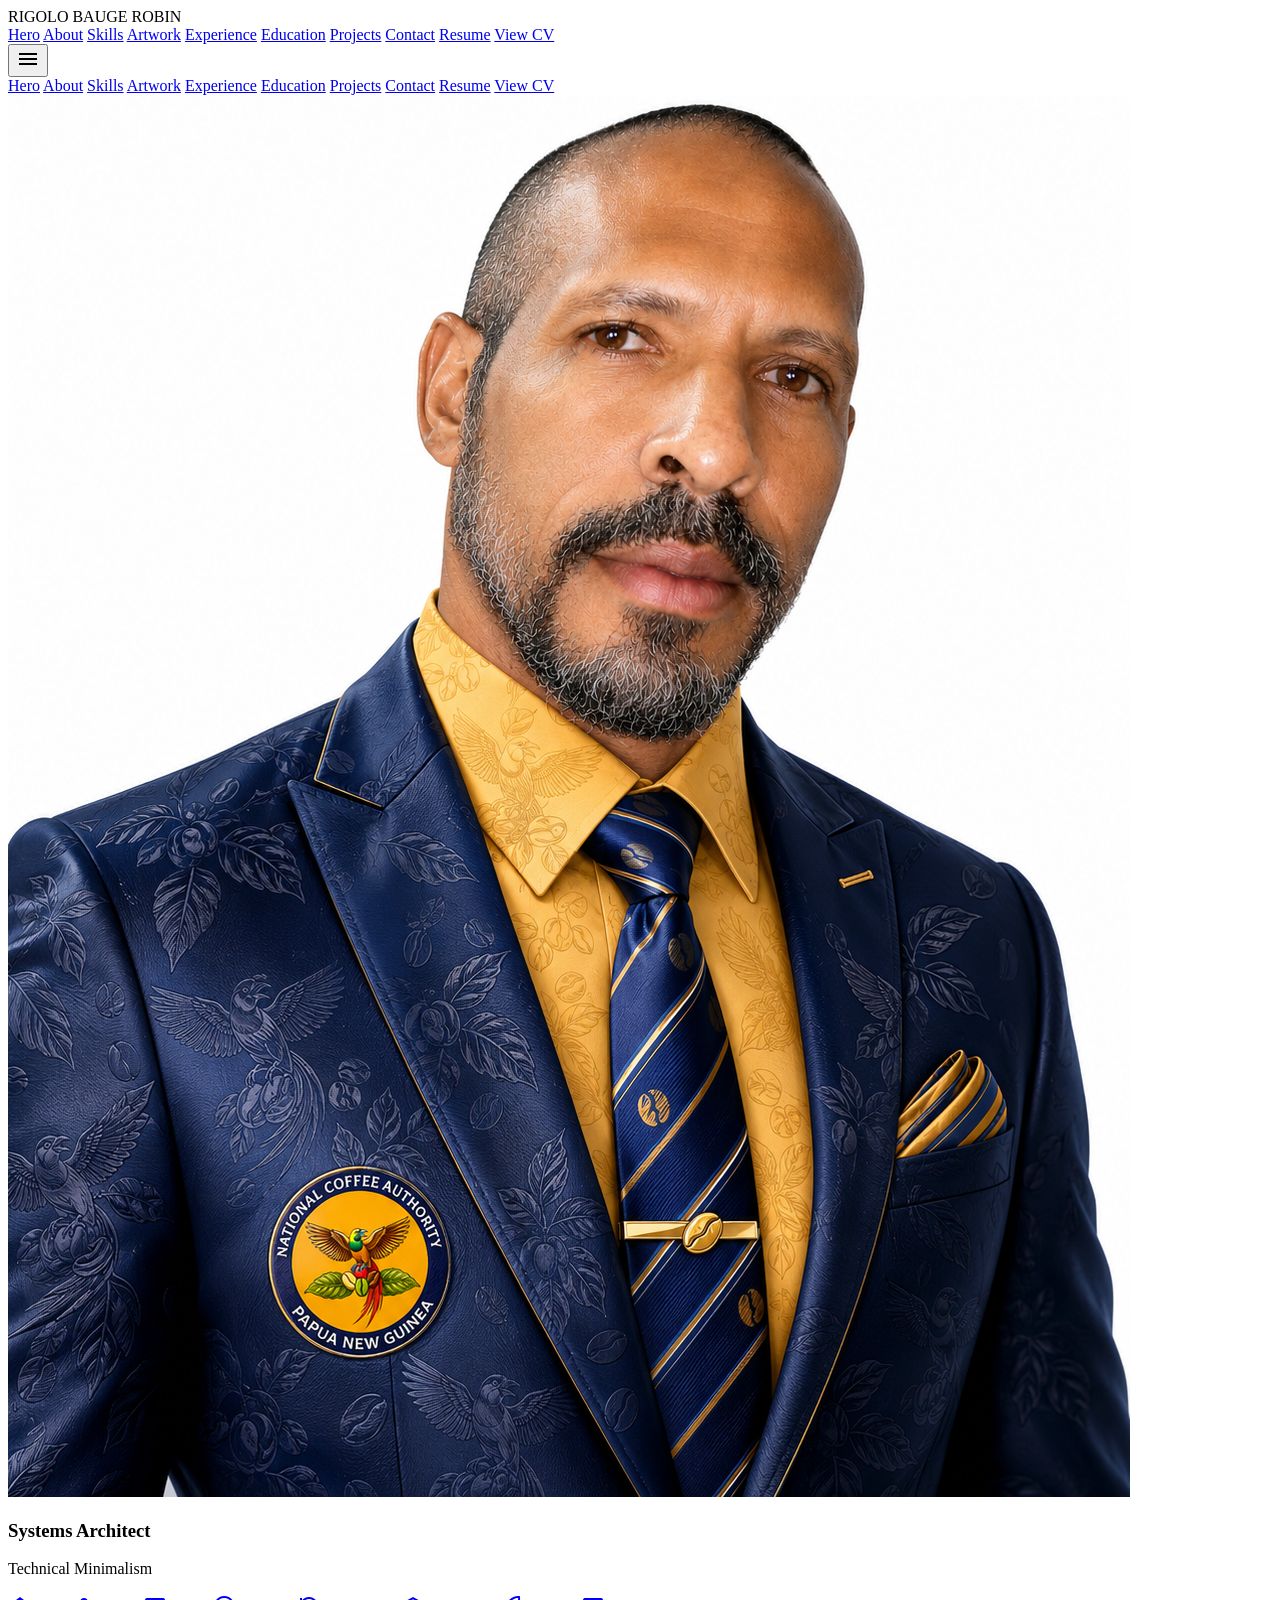
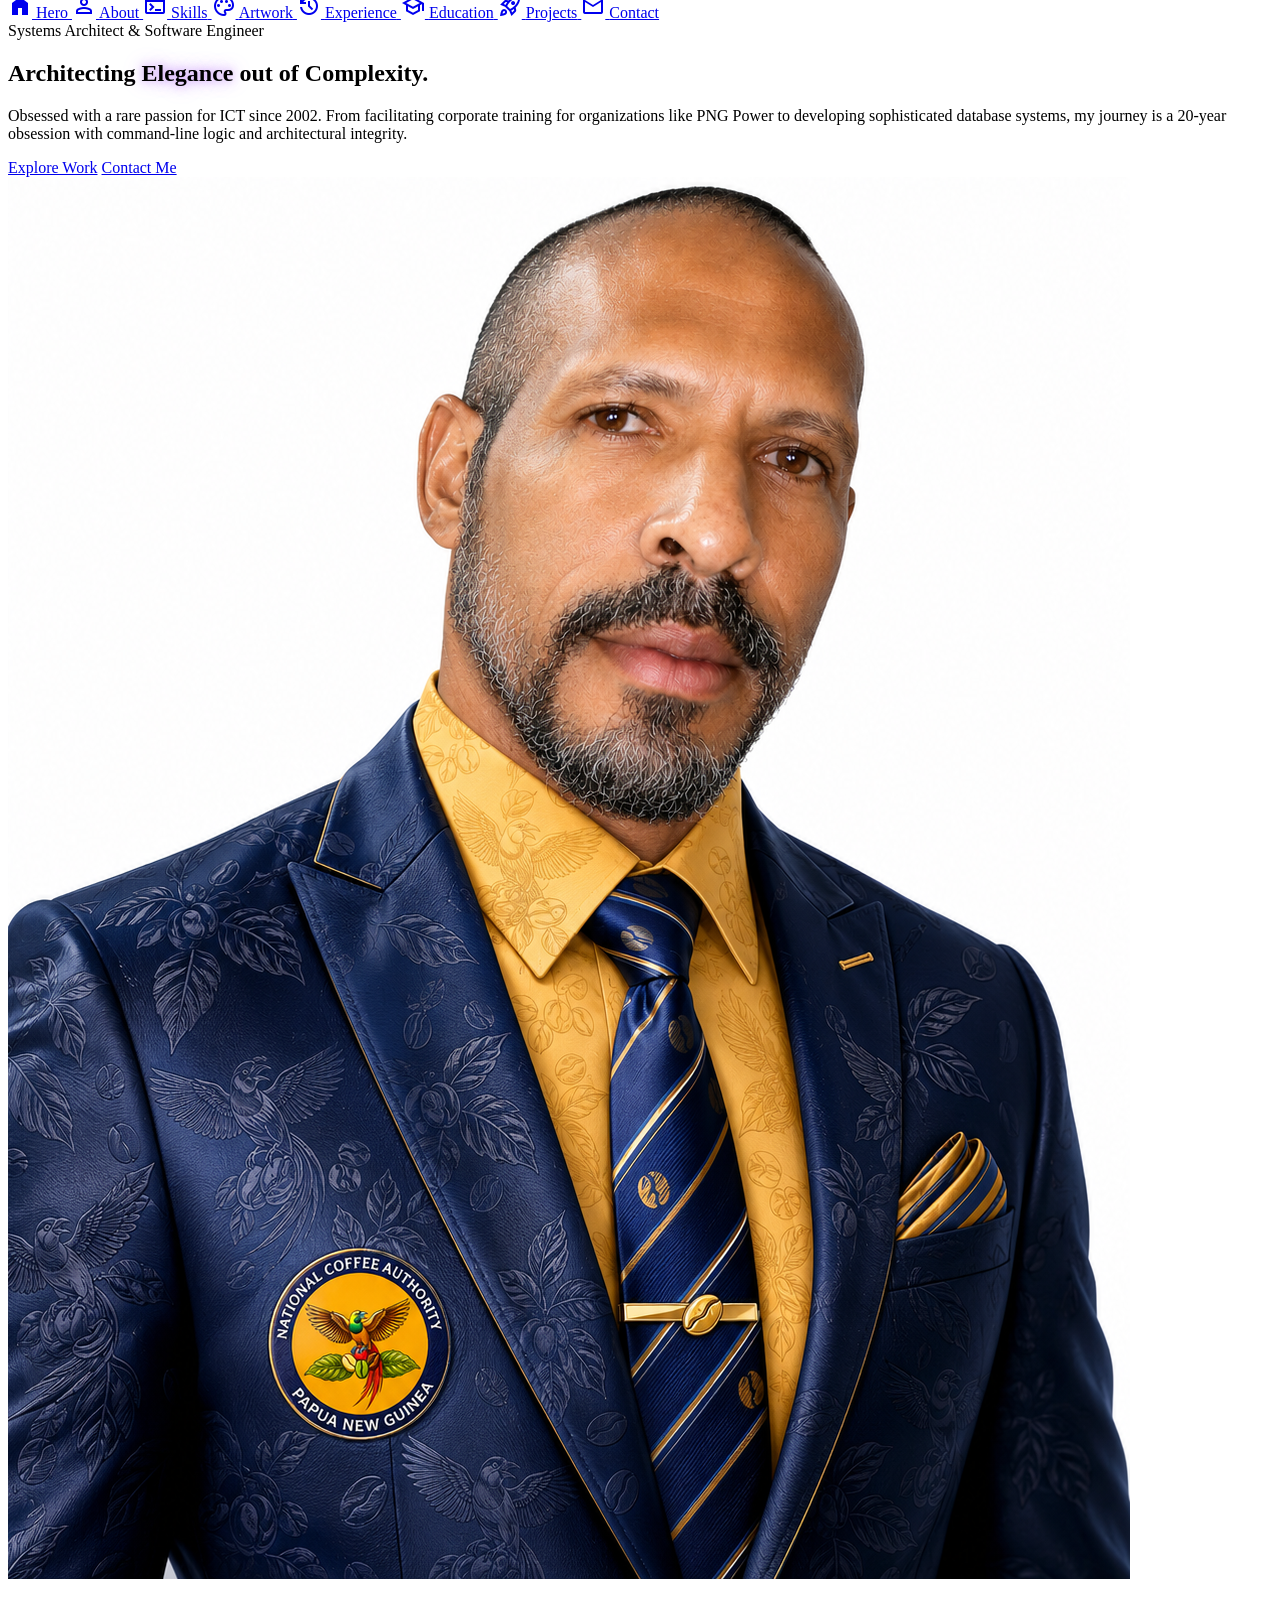
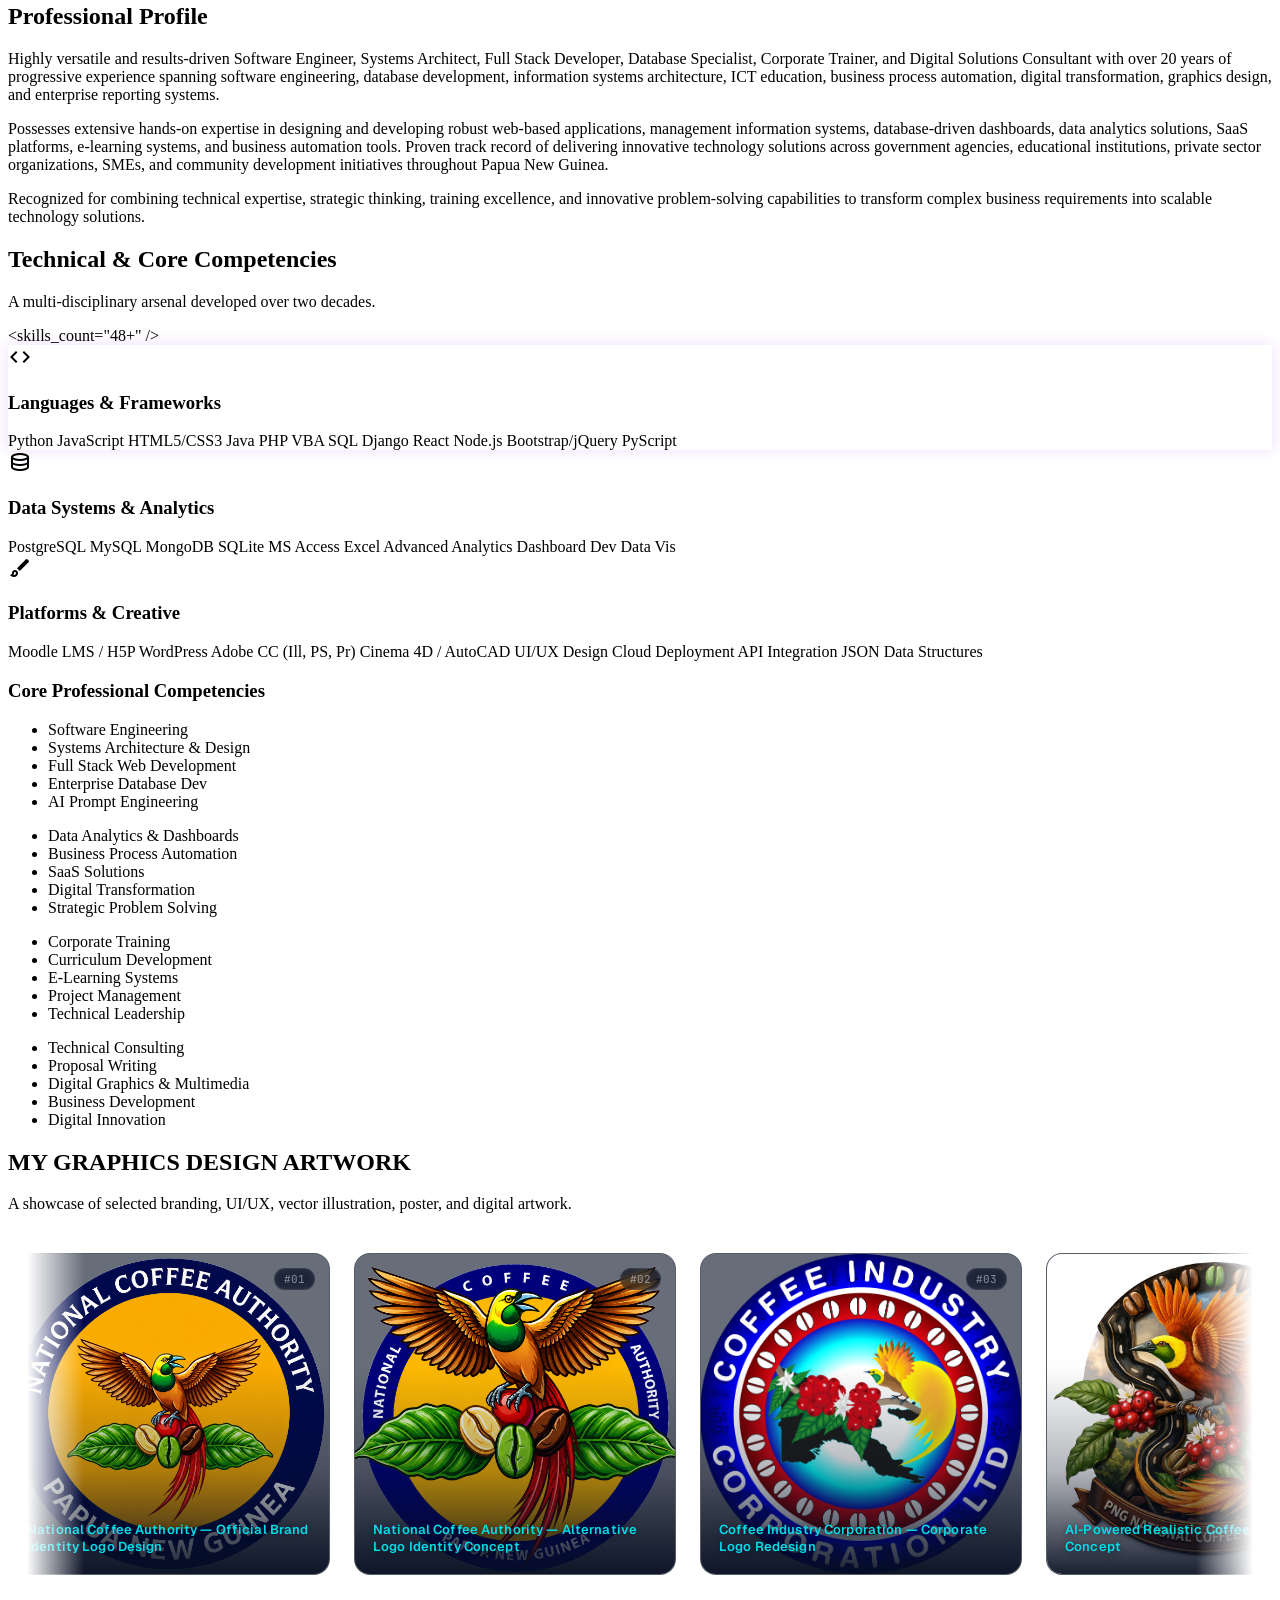
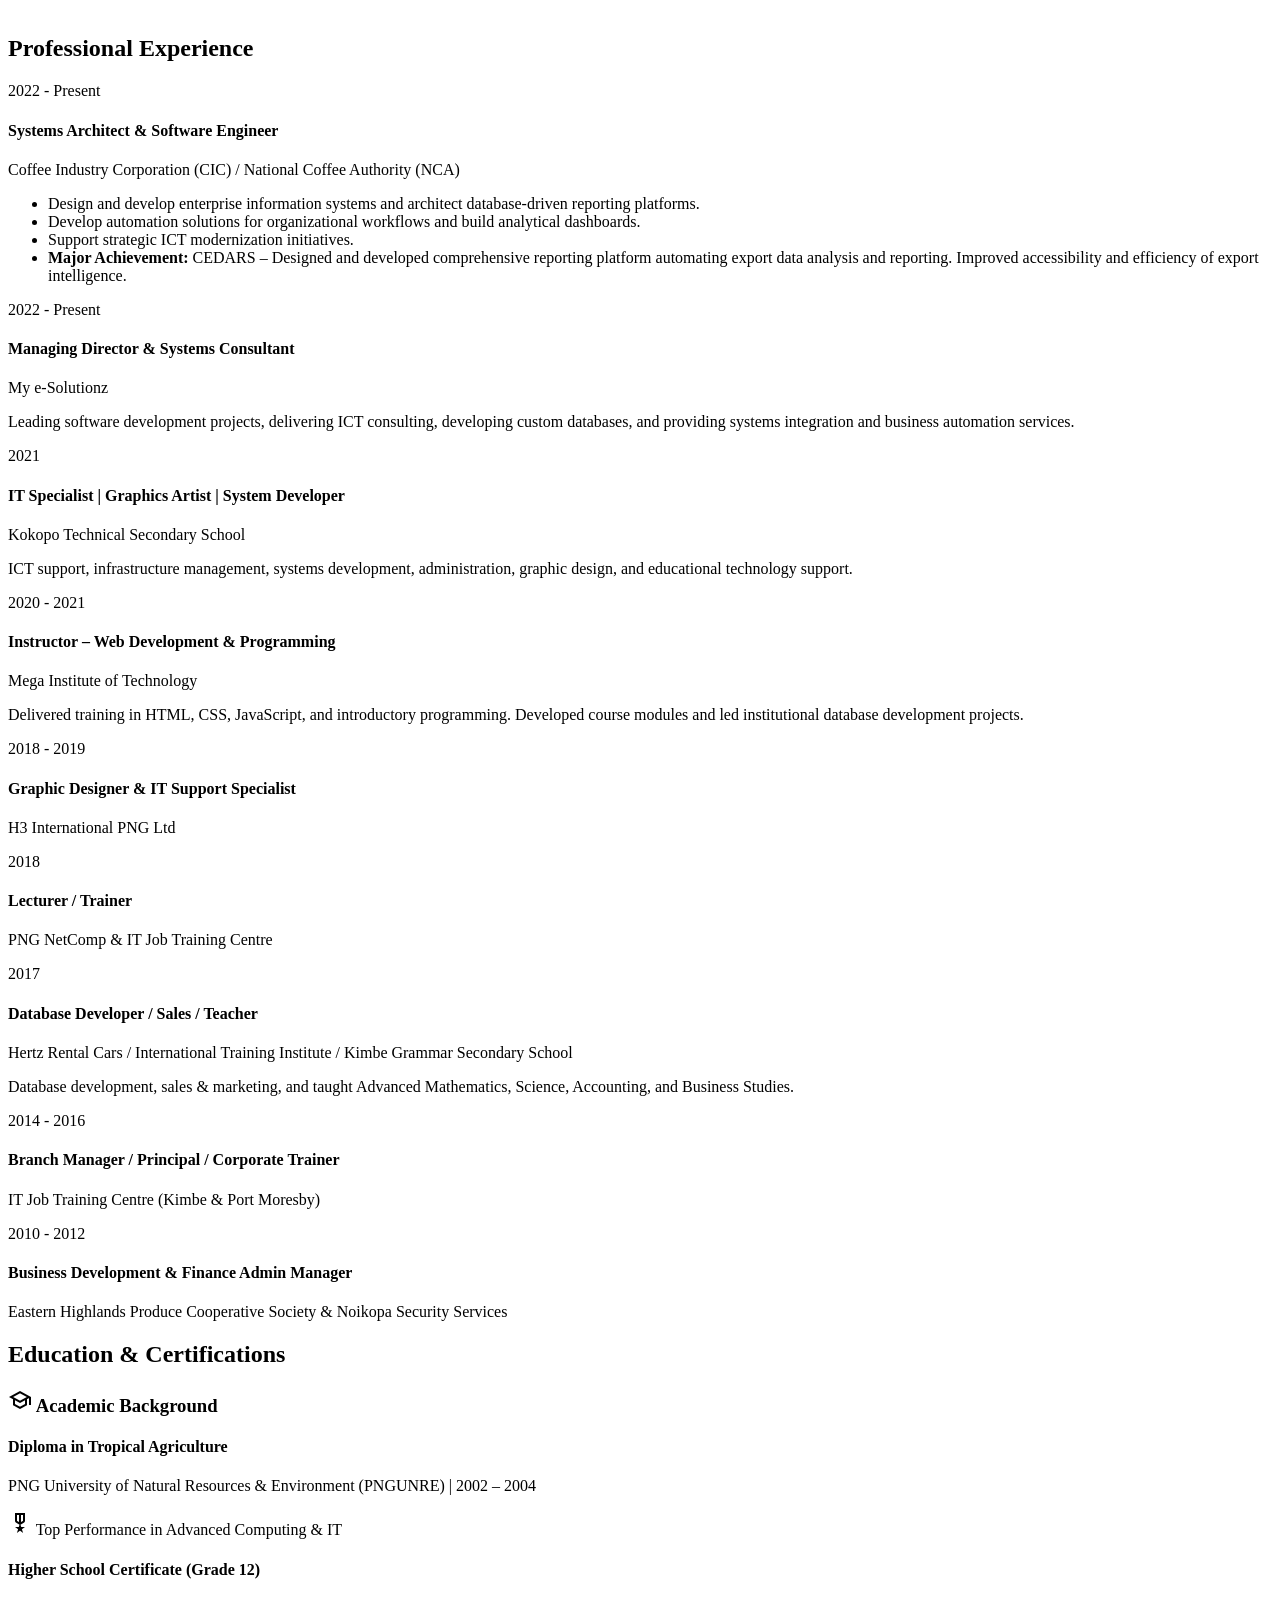
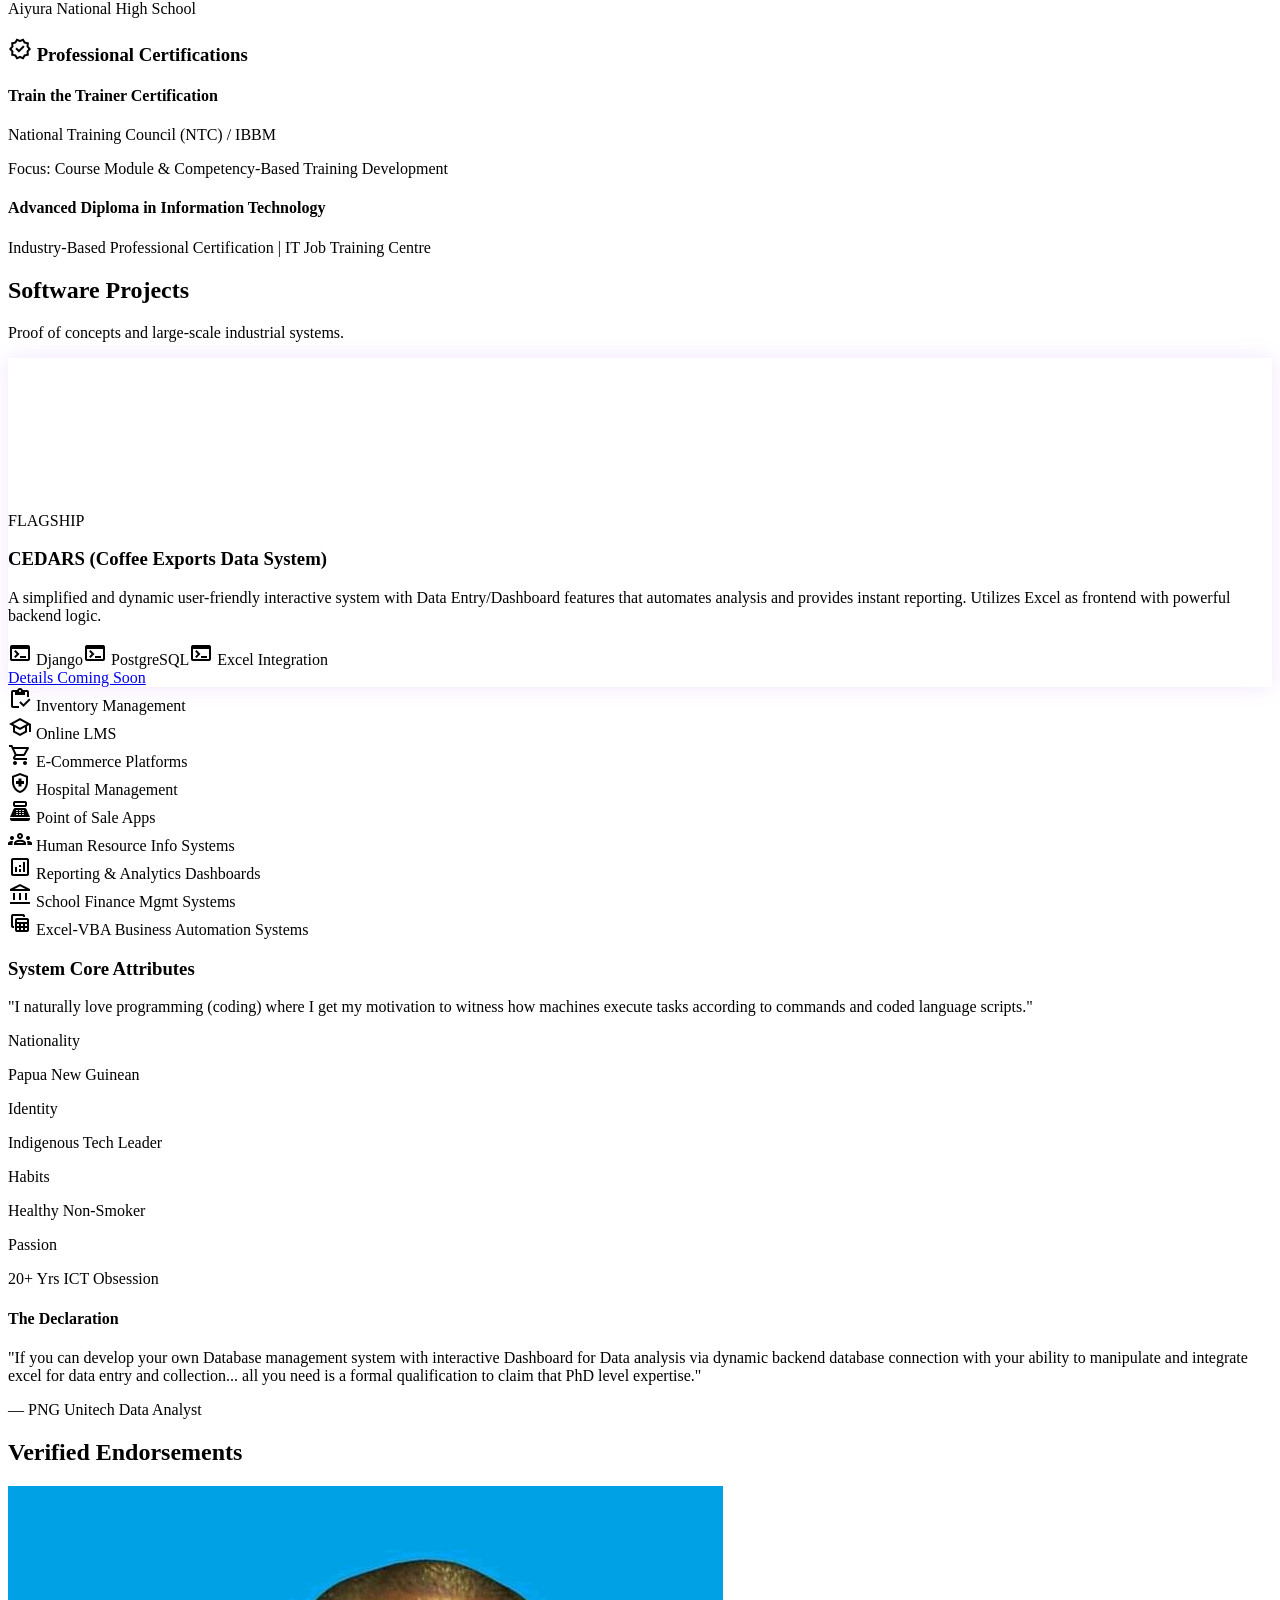
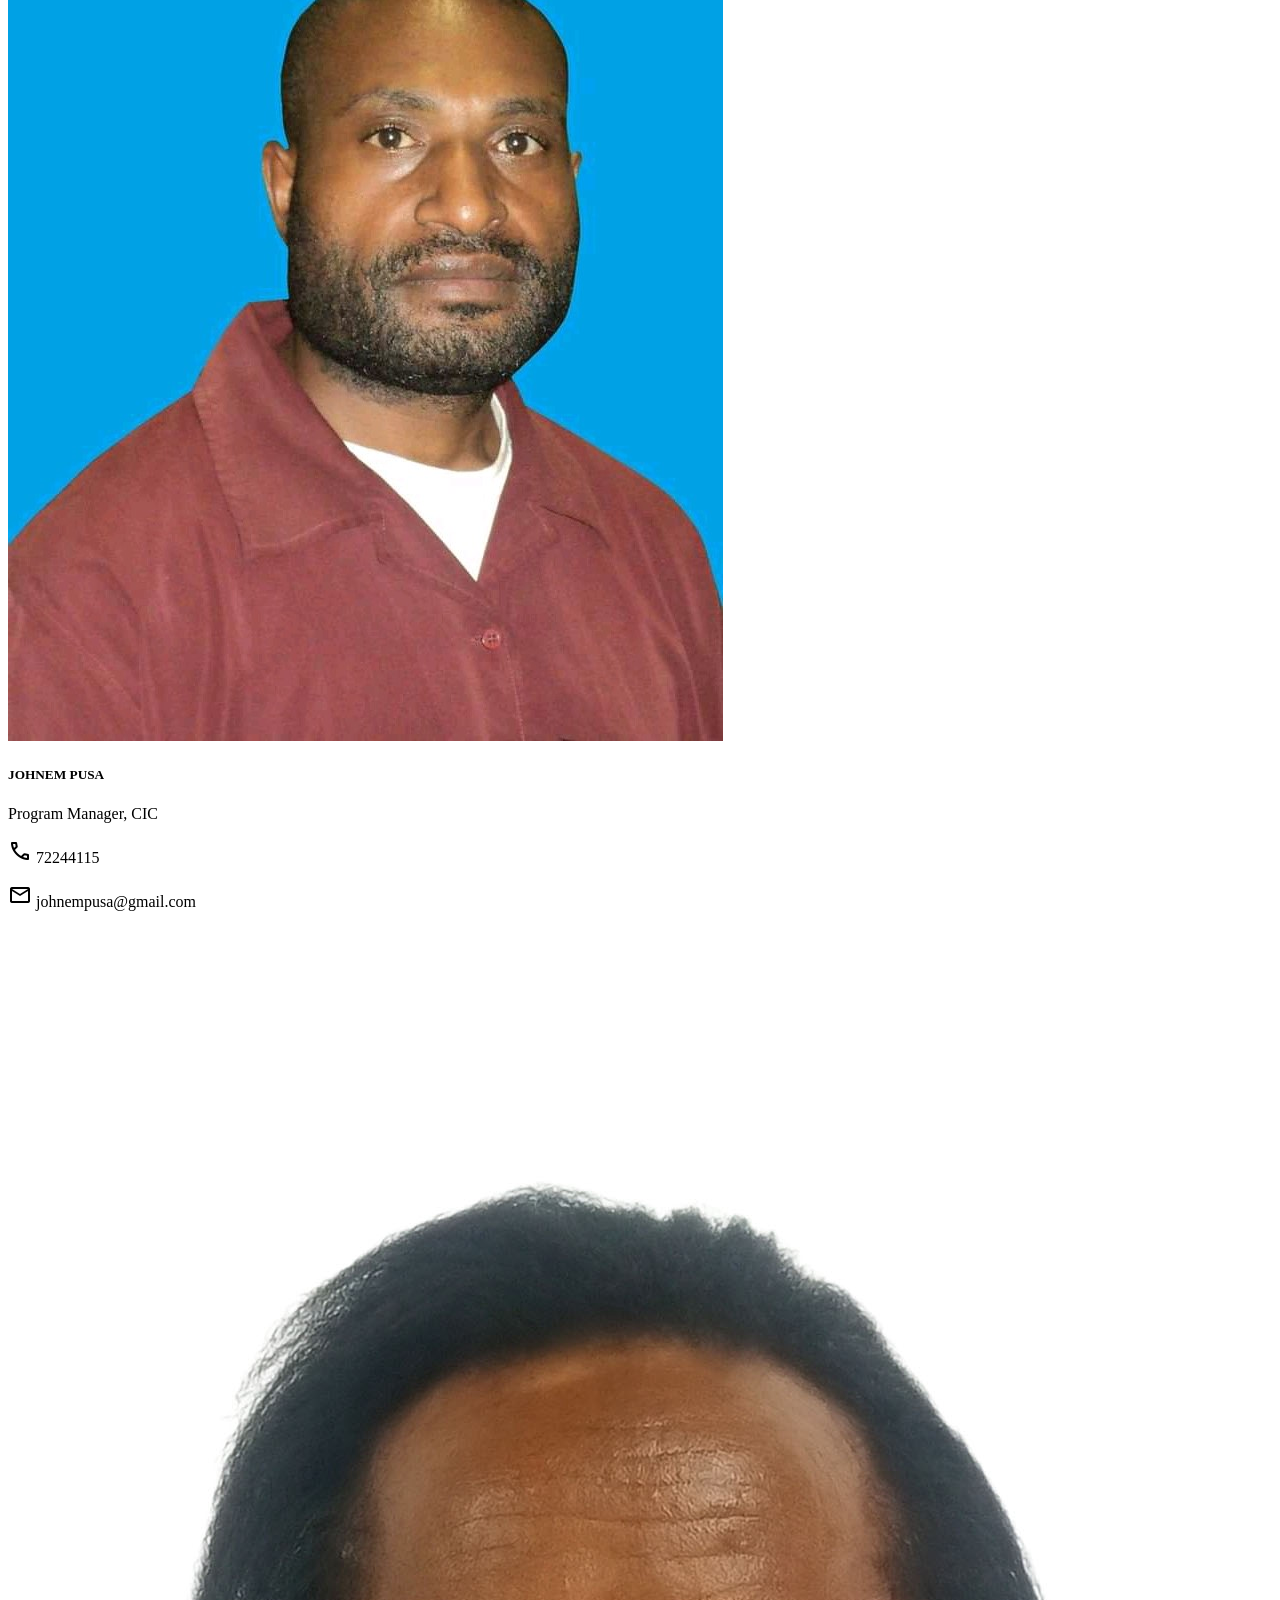
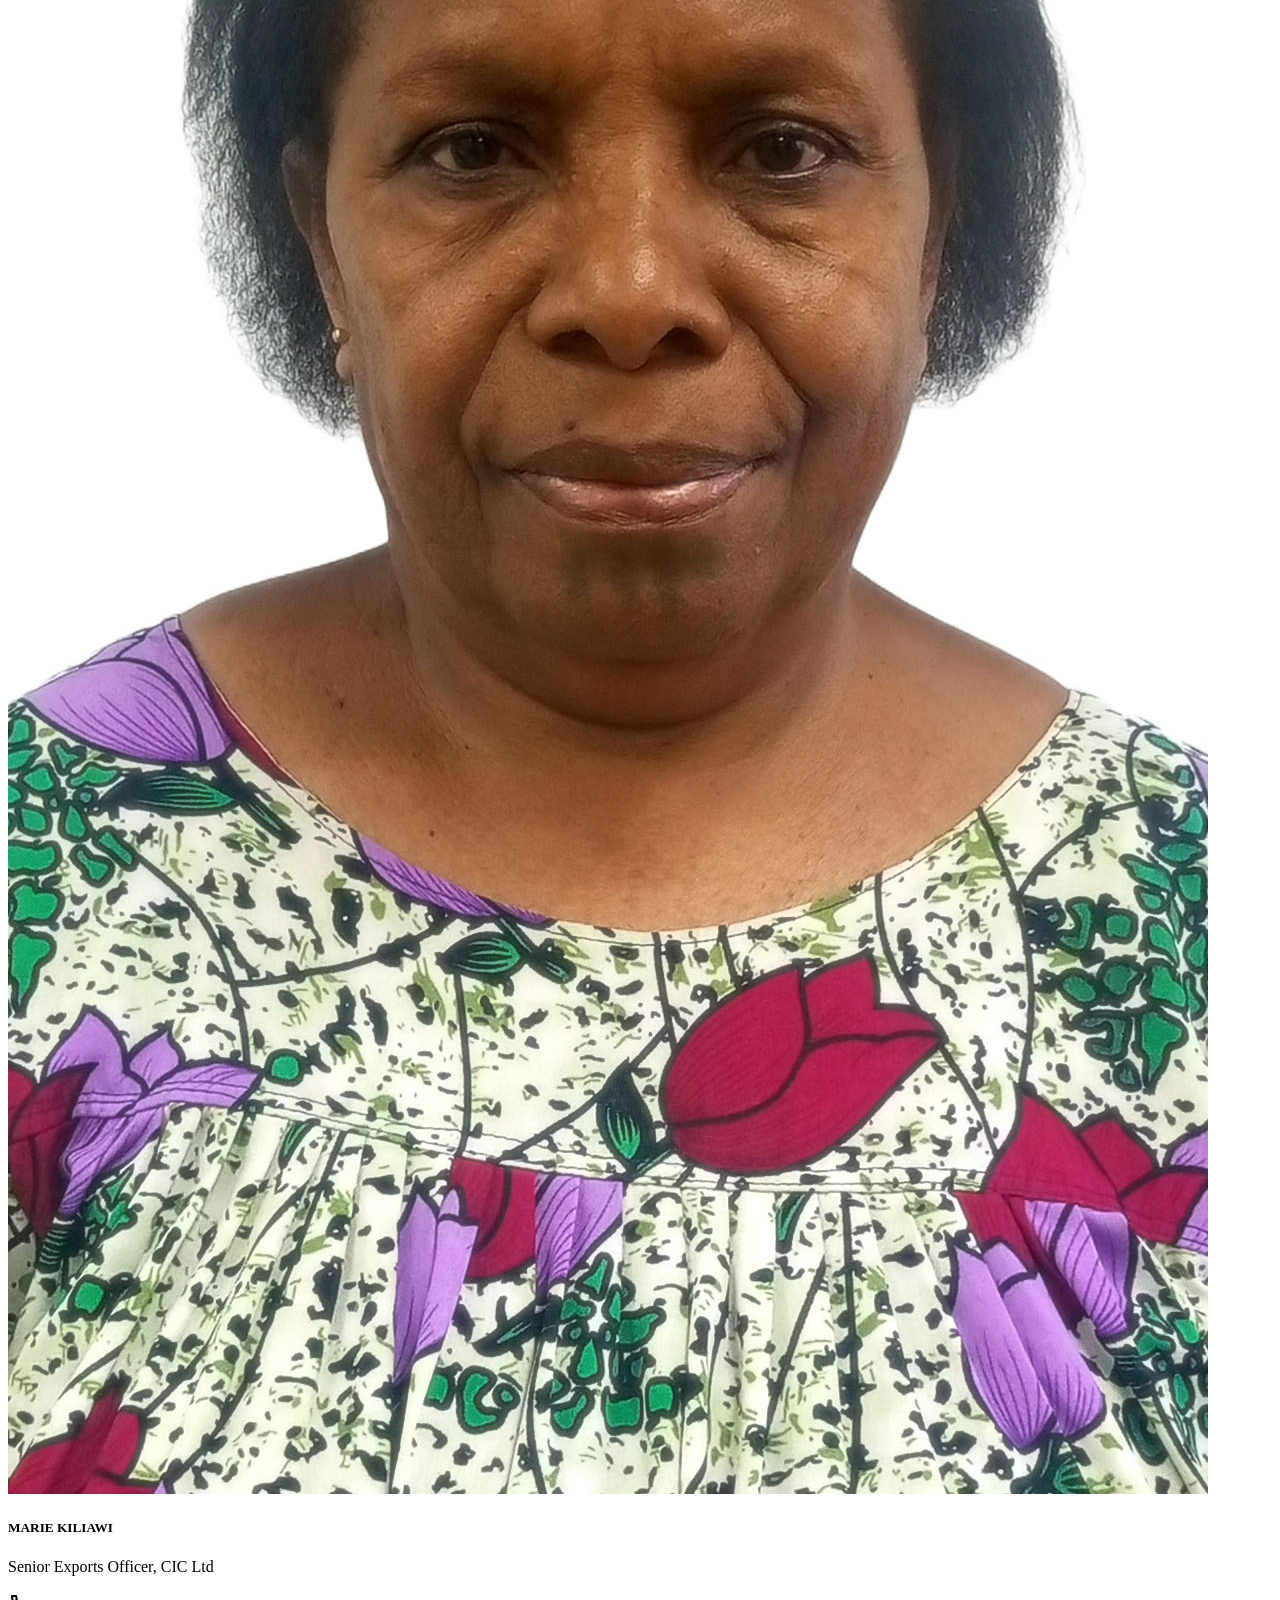
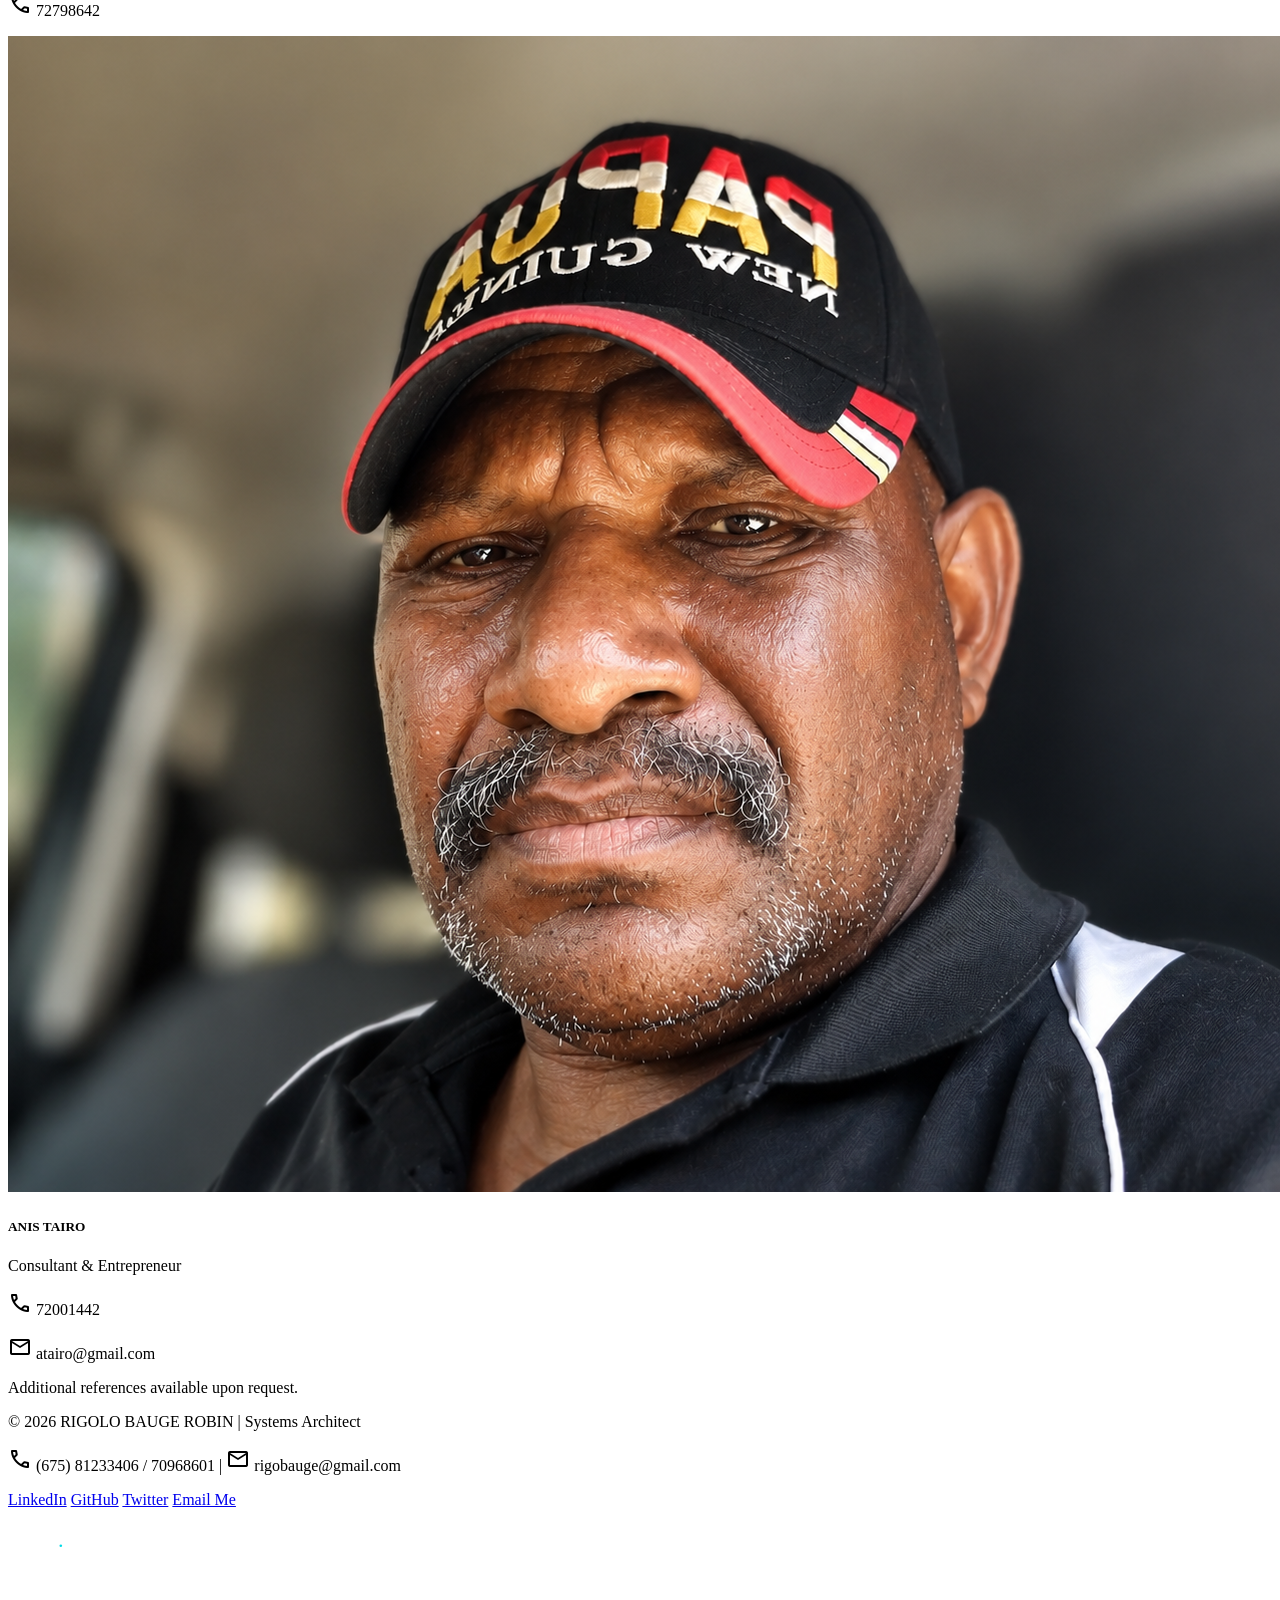
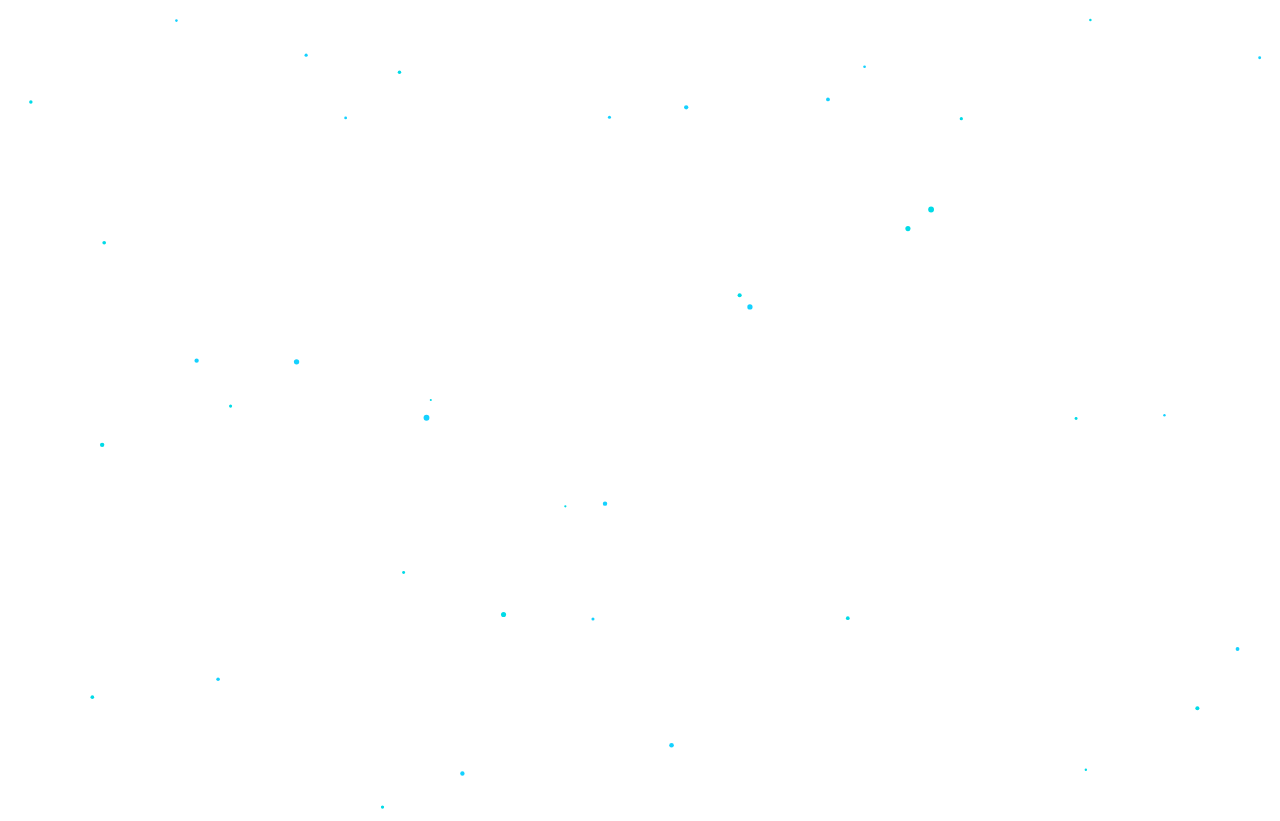
==== commit ede10124: "Update website mobile responsive content" ====
--- a/index.html
+++ b/index.html
@@ -1,8 +1,20 @@
 <!DOCTYPE html><html class="dark" lang="en"><head>
 <meta charset="utf-8">
 <meta content="width=device-width, initial-scale=1.0" name="viewport">
-<title>RIGOLO BAUGE ROBIN | Systems Architect</title>
+<title>RIGOLO BAUGE ROBIN | Systems Architect &amp; Software Engineer</title>
+<meta name="description" content="Portfolio of Rigolo Bauge Robin — Systems Architect, Senior Software Engineer, and Full Stack Developer with 20+ years of experience in enterprise systems, database architecture, and digital transformation.">
+<meta name="keywords" content="Systems Architect, Software Engineer, Full Stack Developer, Portfolio, Rigolo Bauge Robin, PNG, Papua New Guinea">
+<meta property="og:title" content="RIGOLO BAUGE ROBIN | Systems Architect">
+<meta property="og:description" content="Architecting Elegance out of Complexity — 20+ years of software engineering, systems architecture, and digital transformation.">
+<meta property="og:type" content="website">
+<meta property="og:url" content="https://rigz-tech.github.io/PortfolioWebpage/">
+<meta property="og:image" content="https://rigz-tech.github.io/PortfolioWebpage/resources/rigzx7.png">
+<meta name="twitter:card" content="summary_large_image">
+<meta name="twitter:title" content="RIGOLO BAUGE ROBIN | Systems Architect">
+<meta name="twitter:description" content="Architecting Elegance out of Complexity — 20+ years of software engineering expertise.">
 <script src="https://cdn.tailwindcss.com?plugins=forms,container-queries"></script>
+<link rel="preconnect" href="https://fonts.googleapis.com">
+<link rel="preconnect" href="https://fonts.gstatic.com" crossorigin>
 <link href="https://fonts.googleapis.com/css2?family=Material+Symbols+Outlined:wght,FILL@100..700,0..1&amp;display=swap" rel="stylesheet">
 <link href="https://fonts.googleapis.com/css2?family=JetBrains+Mono:wght@400;500&amp;family=Geist:wght@400;600;700&amp;display=swap" rel="stylesheet">
 <link rel="stylesheet" href="css/styles.css">
@@ -14,7 +26,7 @@
 <body class="bg-background text-on-background font-body-md selection:bg-surface-tint selection:text-surface-container-lowest">
 <!-- Navigation Shell -->
 <header class="bg-background/80 backdrop-blur-md fixed top-0 w-full z-50 border-b border-outline-variant">
-<nav class="flex justify-between items-center px-margin-mobile md:px-gutter max-w-container-max mx-auto h-16">
+<nav class="flex justify-between items-center px-margin-mobile md:px-gutter max-w-container-max mx-auto h-16" aria-label="Main navigation">
 <span class="font-display-lg text-headline-md tracking-tighter text-on-surface">RIGOLO BAUGE ROBIN</span>
 <div class="hidden md:flex gap-stack-lg items-center">
 <a class="text-surface-tint border-b-2 border-surface-tint pb-1 font-label-md text-label-md" href="#hero">Hero</a>
@@ -28,16 +40,29 @@
 <a href="#contact" class="bg-surface-tint text-surface-container-lowest px-stack-md py-2 rounded font-label-md text-label-md hover:opacity-90 transition-opacity">Resume</a>
 <a href="cv.html" class="border border-surface-tint text-surface-tint px-stack-md py-2 rounded font-label-md text-label-md hover:bg-surface-tint/10 transition-colors" target="_blank">View CV</a>
 </div>
-<button class="md:hidden text-surface-tint">
-<span class="material-symbols-outlined">menu</span>
+<button id="mobile-menu-btn" class="md:hidden text-surface-tint p-2 min-h-[44px] min-w-[44px] flex items-center justify-center" aria-label="Toggle navigation" aria-expanded="false" aria-controls="mobile-menu">
+<span class="material-symbols-outlined transition-transform duration-200">menu</span>
 </button>
 </nav>
+<!-- Mobile Menu Panel -->
+<div id="mobile-menu" class="md:hidden hidden flex-col gap-1 px-margin-mobile py-stack-md bg-background/95 backdrop-blur-md border-b border-outline-variant" aria-label="Mobile navigation">
+<a class="text-surface-tint border-l-2 border-surface-tint pl-3 py-3 font-label-md text-label-md min-h-[44px] flex items-center" href="#hero">Hero</a>
+<a class="text-on-surface-variant hover:text-surface-tint transition-colors pl-3 py-3 font-label-md text-label-md min-h-[44px] flex items-center" href="#about">About</a>
+<a class="text-on-surface-variant hover:text-surface-tint transition-colors pl-3 py-3 font-label-md text-label-md min-h-[44px] flex items-center" href="#skills">Skills</a>
+<a class="text-on-surface-variant hover:text-surface-tint transition-colors pl-3 py-3 font-label-md text-label-md min-h-[44px] flex items-center" href="#artwork">Artwork</a>
+<a class="text-on-surface-variant hover:text-surface-tint transition-colors pl-3 py-3 font-label-md text-label-md min-h-[44px] flex items-center" href="#experience">Experience</a>
+<a class="text-on-surface-variant hover:text-surface-tint transition-colors pl-3 py-3 font-label-md text-label-md min-h-[44px] flex items-center" href="#education">Education</a>
+<a class="text-on-surface-variant hover:text-surface-tint transition-colors pl-3 py-3 font-label-md text-label-md min-h-[44px] flex items-center" href="#projects">Projects</a>
+<a class="text-on-surface-variant hover:text-surface-tint transition-colors pl-3 py-3 font-label-md text-label-md min-h-[44px] flex items-center" href="#contact">Contact</a>
+<a href="#contact" class="bg-surface-tint text-surface-container-lowest px-stack-md py-3 rounded font-label-md text-label-md text-center mt-2">Resume</a>
+<a href="cv.html" class="border border-surface-tint text-surface-tint px-stack-md py-3 rounded font-label-md text-label-md text-center" target="_blank">View CV</a>
+</div>
 </header>
 <!-- Side Nav (Desktop Anchor) -->
-<aside class="fixed left-0 top-0 h-screen hidden lg:flex flex-col w-64 bg-surface-container-low border-r border-outline-variant z-40 pt-24 px-stack-md">
+<aside class="fixed left-0 top-0 h-screen hidden lg:flex flex-col w-64 bg-surface-container-low border-r border-outline-variant z-40 pt-24 px-stack-md" aria-label="Side navigation">
 <div class="flex flex-col items-center mb-stack-lg border-b border-outline-variant pb-stack-lg">
 <div class="w-20 h-20 bg-surface-variant rounded-full mb-stack-sm overflow-hidden border-2 border-surface-tint">
-<img class="w-full h-full object-cover" data-alt="A professional studio headshot of Rigolo Bauge Robin, a Systems Architect with a determined and experienced expression. He is set against a dark, tech-oriented backdrop with subtle cyan accent lighting. The overall mood is high-tech, professional, and reliable, reflecting a master of technical systems and software engineering." src="resources/rigzx7.png">
+<img class="w-full h-full object-cover" data-alt="A professional studio headshot of Rigolo Bauge Robin, a Systems Architect with a determined and experienced expression. He is set against a dark, tech-oriented backdrop with subtle cyan accent lighting. The overall mood is high-tech, professional, and reliable, reflecting a master of technical systems and software engineering." src="resources/rigzx7.png" loading="lazy">
 </div>
 <h3 class="font-headline-md text-body-md text-surface-tint text-center">Systems Architect</h3>
 <p class="font-label-md text-code-sm text-on-surface-variant text-center">Technical Minimalism</p>
@@ -84,7 +109,7 @@
 <div class="md:col-span-8">
 <span class="font-label-md text-surface-tint mb-stack-sm block tracking-widest uppercase">Systems Architect &amp; Software Engineer</span>
 <h1 class="font-display-lg text-display-lg mb-stack-md text-on-surface max-w-3xl">
-                        Architecting <span class="text-surface-tint underline decoration-outline-variant" style="text-shadow: rgb(168, 85, 247) 0px 0px 10px, rgb(168, 85, 247) 0px 0px 20px;">Elegance</span> out of Complexity.
+                        Architecting <span class="text-surface-tint underline decoration-outline-variant glow-purple">Elegance</span> out of Complexity.
                     </h1>
 <p class="font-body-lg text-body-lg text-on-surface-variant max-w-2xl mb-stack-lg">
                         Obsessed with a rare passion for ICT since 2002. From facilitating corporate training for organizations like PNG Power to developing sophisticated database systems, my journey is a 20-year obsession with command-line logic and architectural integrity.
@@ -97,7 +122,7 @@
 <div class="md:col-span-4 hidden md:block">
 <div class="aspect-square bg-surface-container border border-outline-variant p-2 relative">
 <div class="absolute -top-4 -right-4 w-24 h-24 border-t-2 border-r-2 border-surface-tint"></div>
-<img class="w-full h-full object-cover" data-alt="A cinematic, high-contrast professional portrait of Rigolo Bauge Robin, focusing on his face with sharp lighting. The background is a dimly lit server room with glowing blue and green network cables, creating a technical and authoritative environment. He looks directly at the camera with the confidence of a 20-year veteran in Systems Architecture." src="resources/rigzx7.png">
+<img class="w-full h-full object-cover" data-alt="A cinematic, high-contrast professional portrait of Rigolo Bauge Robin, focusing on his face with sharp lighting. The background is a dimly lit server room with glowing blue and green network cables, creating a technical and authoritative environment. He looks directly at the camera with the confidence of a 20-year veteran in Systems Architecture." src="resources/rigzx7.png" loading="lazy">
 <div class="absolute -bottom-4 -left-4 w-24 h-24 border-b-2 border-l-2 border-surface-tint"></div>
 </div>
 </div>
@@ -510,7 +535,7 @@
 <!-- Referee 1 -->
 <div class="bg-surface-container-low border border-outline-variant p-stack-lg rounded-xl text-center flex flex-col items-center">
 <div class="w-16 h-16 rounded-full bg-surface-variant mb-stack-md flex items-center justify-center overflow-hidden border border-surface-tint">
-<img class="w-full h-full object-cover" data-alt="A small professional avatar of Johnem Pusa, Program Manager. Professional headshot look, consistent with a corporate technical environment." src="resources/jp.jpg">
+<img class="w-full h-full object-cover" data-alt="A small professional avatar of Johnem Pusa, Program Manager. Professional headshot look, consistent with a corporate technical environment." src="resources/jp.jpg" loading="lazy">
 </div>
 <h5 class="font-headline-md text-body-md text-on-surface">JOHNEM PUSA</h5>
 <p class="font-label-md text-code-sm text-surface-tint mb-stack-md">Program Manager, CIC</p>
@@ -522,7 +547,7 @@
 <!-- Referee 2 -->
 <div class="bg-surface-container-low border border-outline-variant p-stack-lg rounded-xl text-center flex flex-col items-center">
 <div class="w-16 h-16 rounded-full bg-surface-variant mb-stack-md flex items-center justify-center overflow-hidden border border-surface-tint">
-<img class="w-full h-full object-cover" data-alt="A professional avatar of Marie Kiliawi, Senior Exports Officer. Clear, well-lit studio-style portrait suited for a professional portfolio." src="resources/marie3_a.jpg">
+<img class="w-full h-full object-cover" data-alt="A professional avatar of Marie Kiliawi, Senior Exports Officer. Clear, well-lit studio-style portrait suited for a professional portfolio." src="resources/marie3_a.jpg" loading="lazy">
 </div>
 <h5 class="font-headline-md text-body-md text-on-surface">MARIE KILIAWI</h5>
 <p class="font-label-md text-code-sm text-surface-tint mb-stack-md">Senior Exports Officer, CIC Ltd</p>
@@ -533,7 +558,7 @@
 <!-- Referee 3 -->
 <div class="bg-surface-container-low border border-outline-variant p-stack-lg rounded-xl text-center flex flex-col items-center">
 <div class="w-16 h-16 rounded-full bg-surface-variant mb-stack-md flex items-center justify-center overflow-hidden border border-surface-tint">
-<img class="w-full h-full object-cover" data-alt="A professional profile placeholder for Anis Tairo, Consultant &amp; Entrepreneur. Sleek design, tech-focused aesthetic." src="resources/anis_tairo.png">
+<img class="w-full h-full object-cover" data-alt="A professional profile placeholder for Anis Tairo, Consultant &amp; Entrepreneur. Sleek design, tech-focused aesthetic." src="resources/anis_tairo.png" loading="lazy">
 </div>
 <h5 class="font-headline-md text-body-md text-on-surface">ANIS TAIRO</h5>
 <p class="font-label-md text-code-sm text-surface-tint mb-stack-md">Consultant &amp; Entrepreneur</p>
@@ -566,7 +591,7 @@
 </div>
 </footer>
 <!-- Animated Particles Interaction Layer -->
-<canvas class="fixed inset-0 pointer-events-none z-[1] opacity-30" id="particleCanvas" width="1280" height="4278"></canvas>
+<canvas class="fixed inset-0 pointer-events-none z-[1] opacity-30" id="particleCanvas" aria-hidden="true"></canvas>
 <script>
 var projectData = {
   cedars: {
--- a/css/styles.css
+++ b/css/styles.css
@@ -1,10 +1,8 @@
 .material-symbols-outlined {
     font-variation-settings: 'FILL' 0, 'wght' 400, 'GRAD' 0, 'opsz' 24;
 }
-.glow-cyan { text-shadow: 0 0 10px rgba(0, 219, 231, 0.5); }
+.glow-purple { text-shadow: 0 0 10px rgba(168, 85, 247, 0.6), 0 0 20px rgba(168, 85, 247, 0.4); }
 .border-glow:hover { border-color: rgba(0, 219, 231, 0.6); box-shadow: 0 0 15px rgba(0, 219, 231, 0.1); }
-.skill-node { position: relative; }
-.skill-node::before { content: ''; position: absolute; left: -1.5rem; top: 0.5rem; width: 8px; height: 8px; border-radius: 50%; background: #00dbe7; }
 ::-webkit-scrollbar { width: 8px; }
 ::-webkit-scrollbar-track { background: #0b1326; }
 ::-webkit-scrollbar-thumb { background: #3a494b; border-radius: 4px; }
@@ -168,8 +166,30 @@
   }
 }
 
-/* Reduced motion */
+/* Keyboard focus indicators */
+:focus-visible {
+  outline: 2px solid #00dbe7;
+  outline-offset: 2px;
+}
+
+/* Mobile menu slide animation */
+#mobile-menu:not(.hidden) {
+  animation: slideDown 0.2s ease-out;
+}
+@keyframes slideDown {
+  from { opacity: 0; transform: translateY(-8px); }
+  to { opacity: 1; transform: translateY(0); }
+}
+
+/* Respect user motion preferences */
 @media (prefers-reduced-motion: reduce) {
+  html { scroll-behavior: auto !important; }
+  *, *::before, *::after {
+    animation-duration: 0.01ms !important;
+    animation-iteration-count: 1 !important;
+    transition-duration: 0.01ms !important;
+    scroll-behavior: auto !important;
+  }
   .carousel-track {
     animation: none !important;
   }
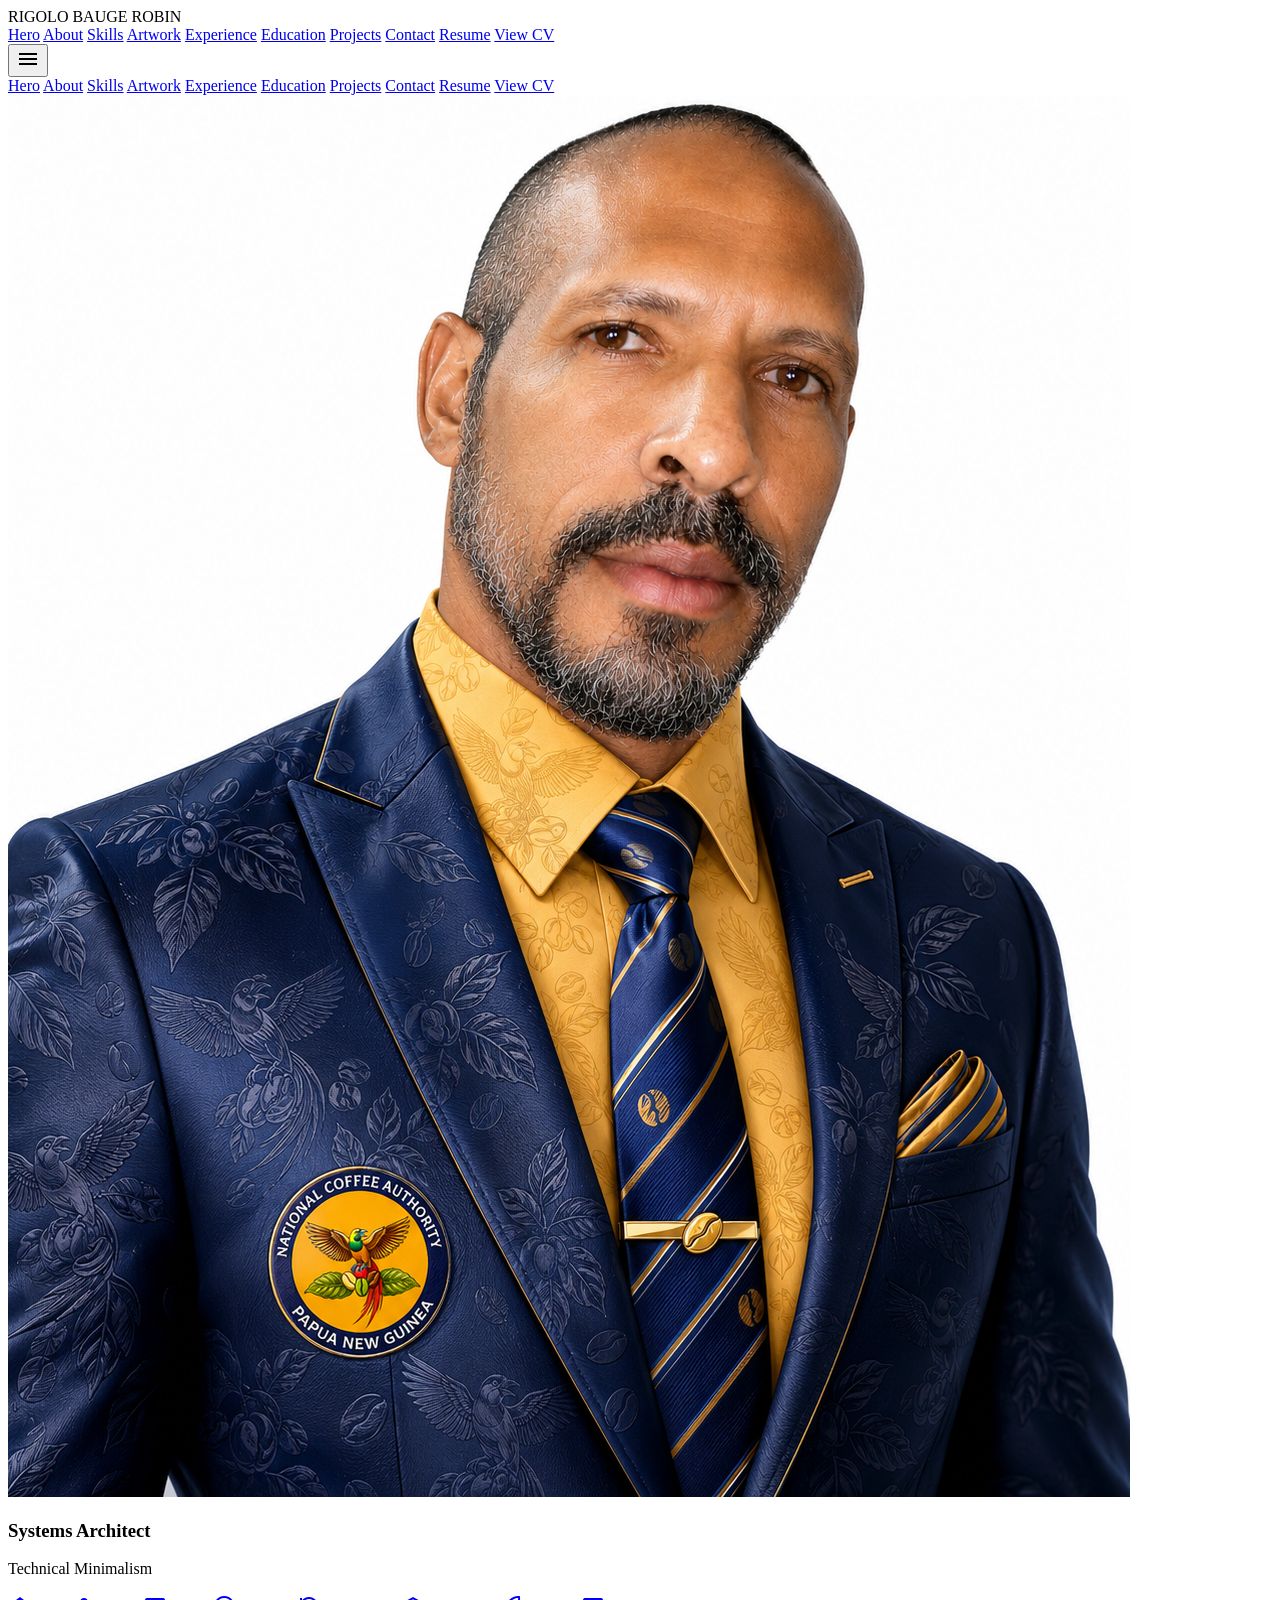
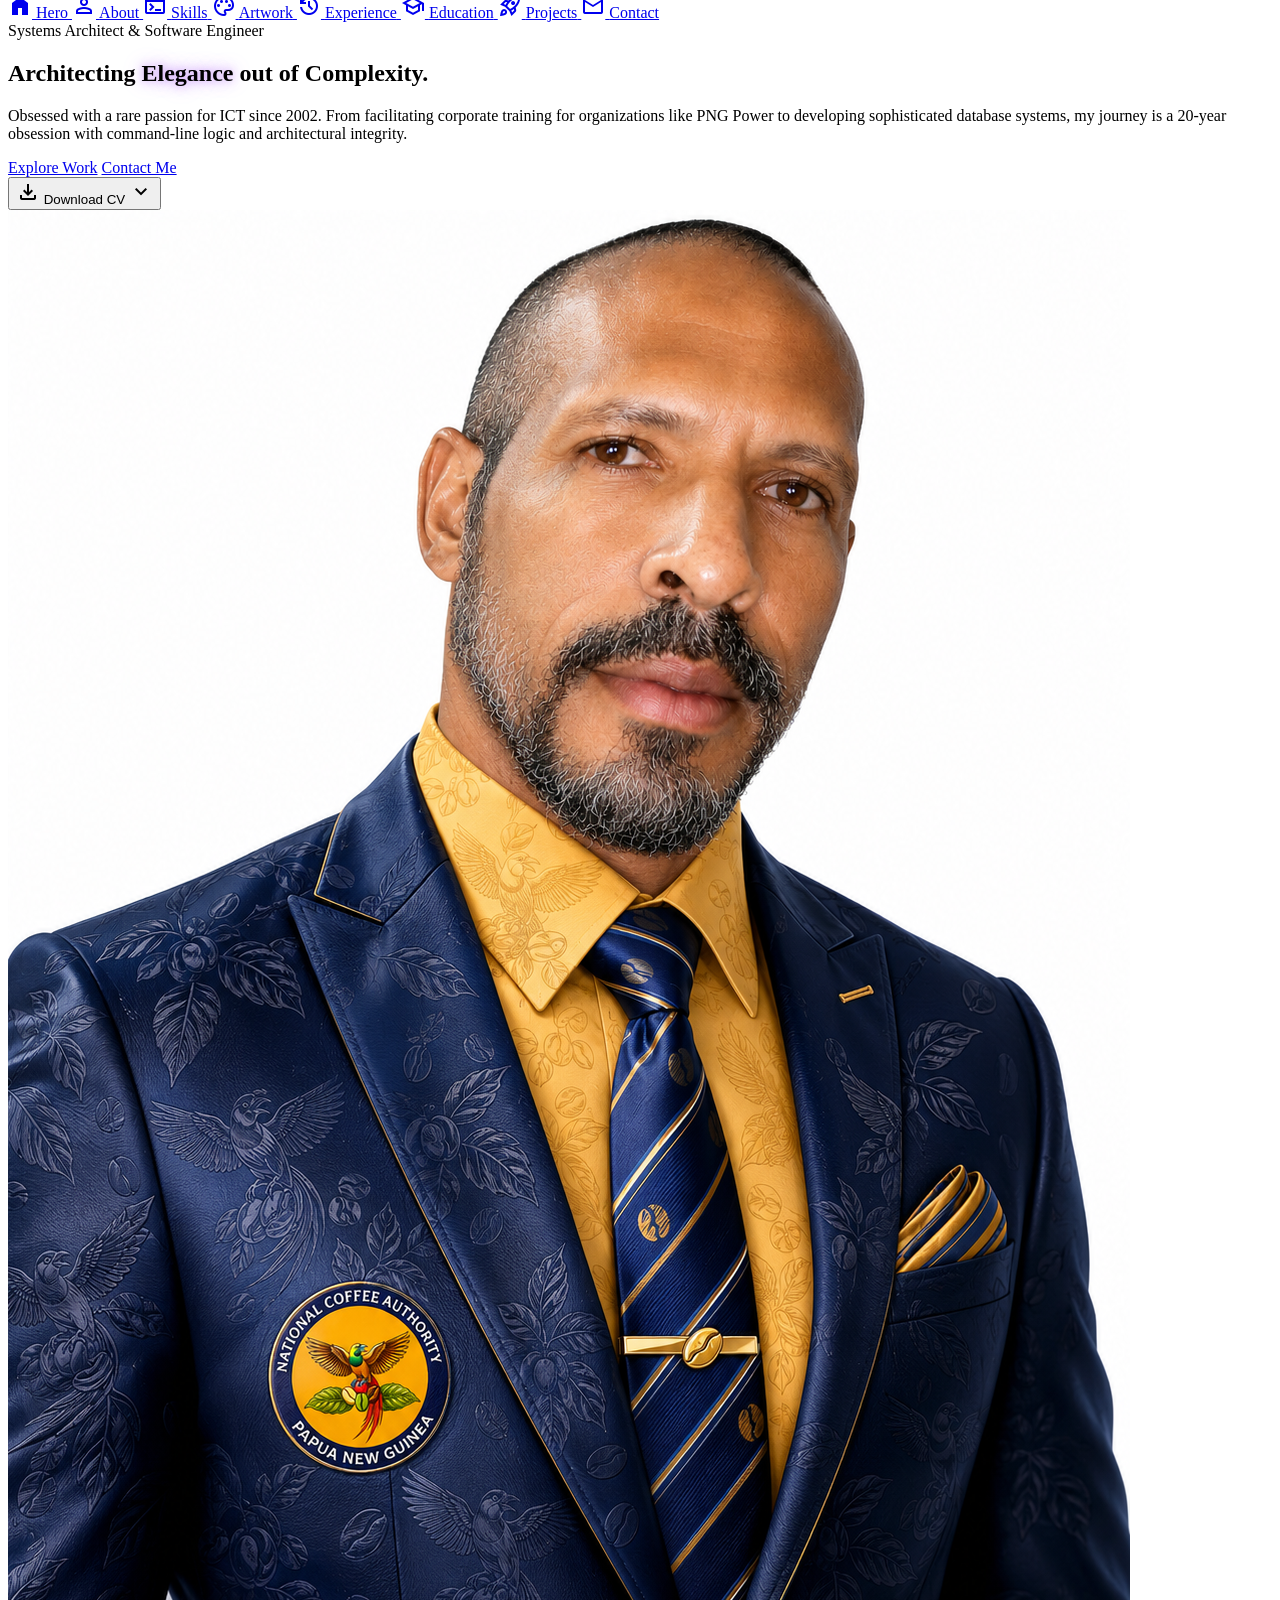
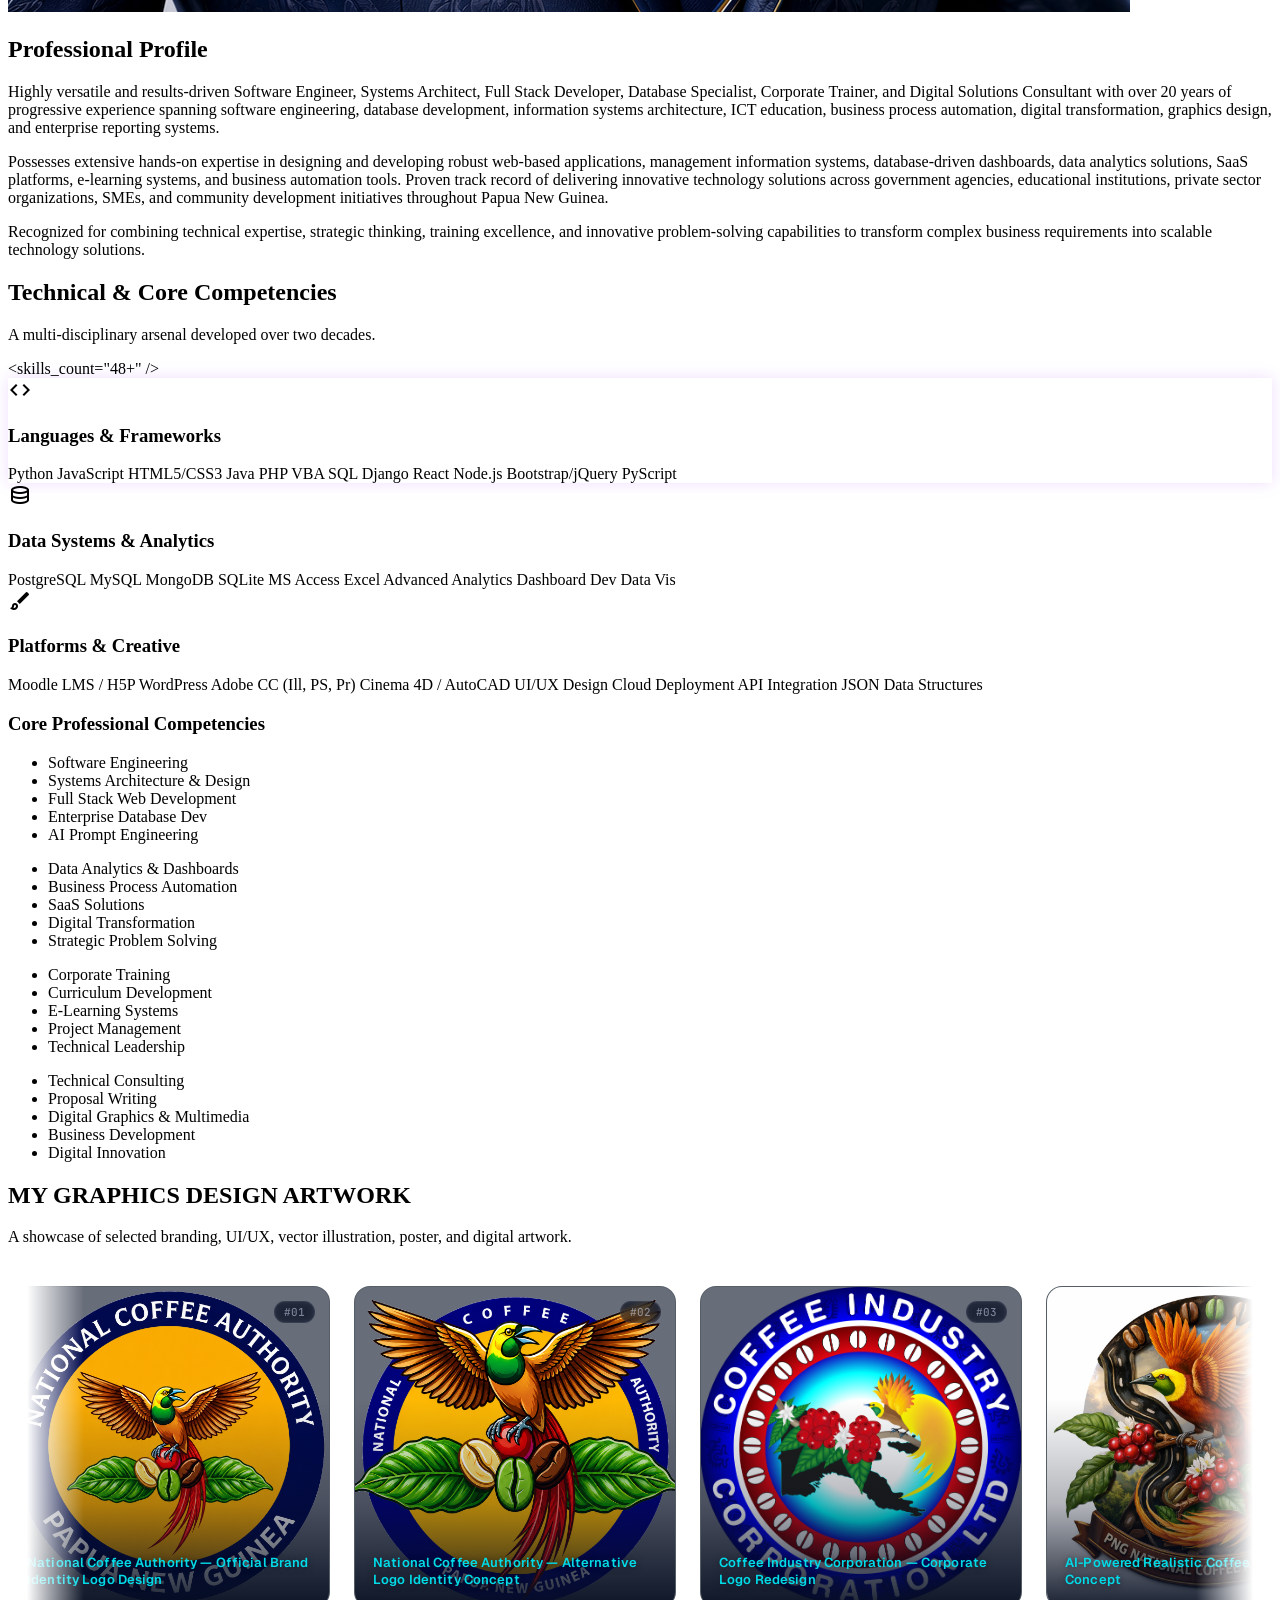
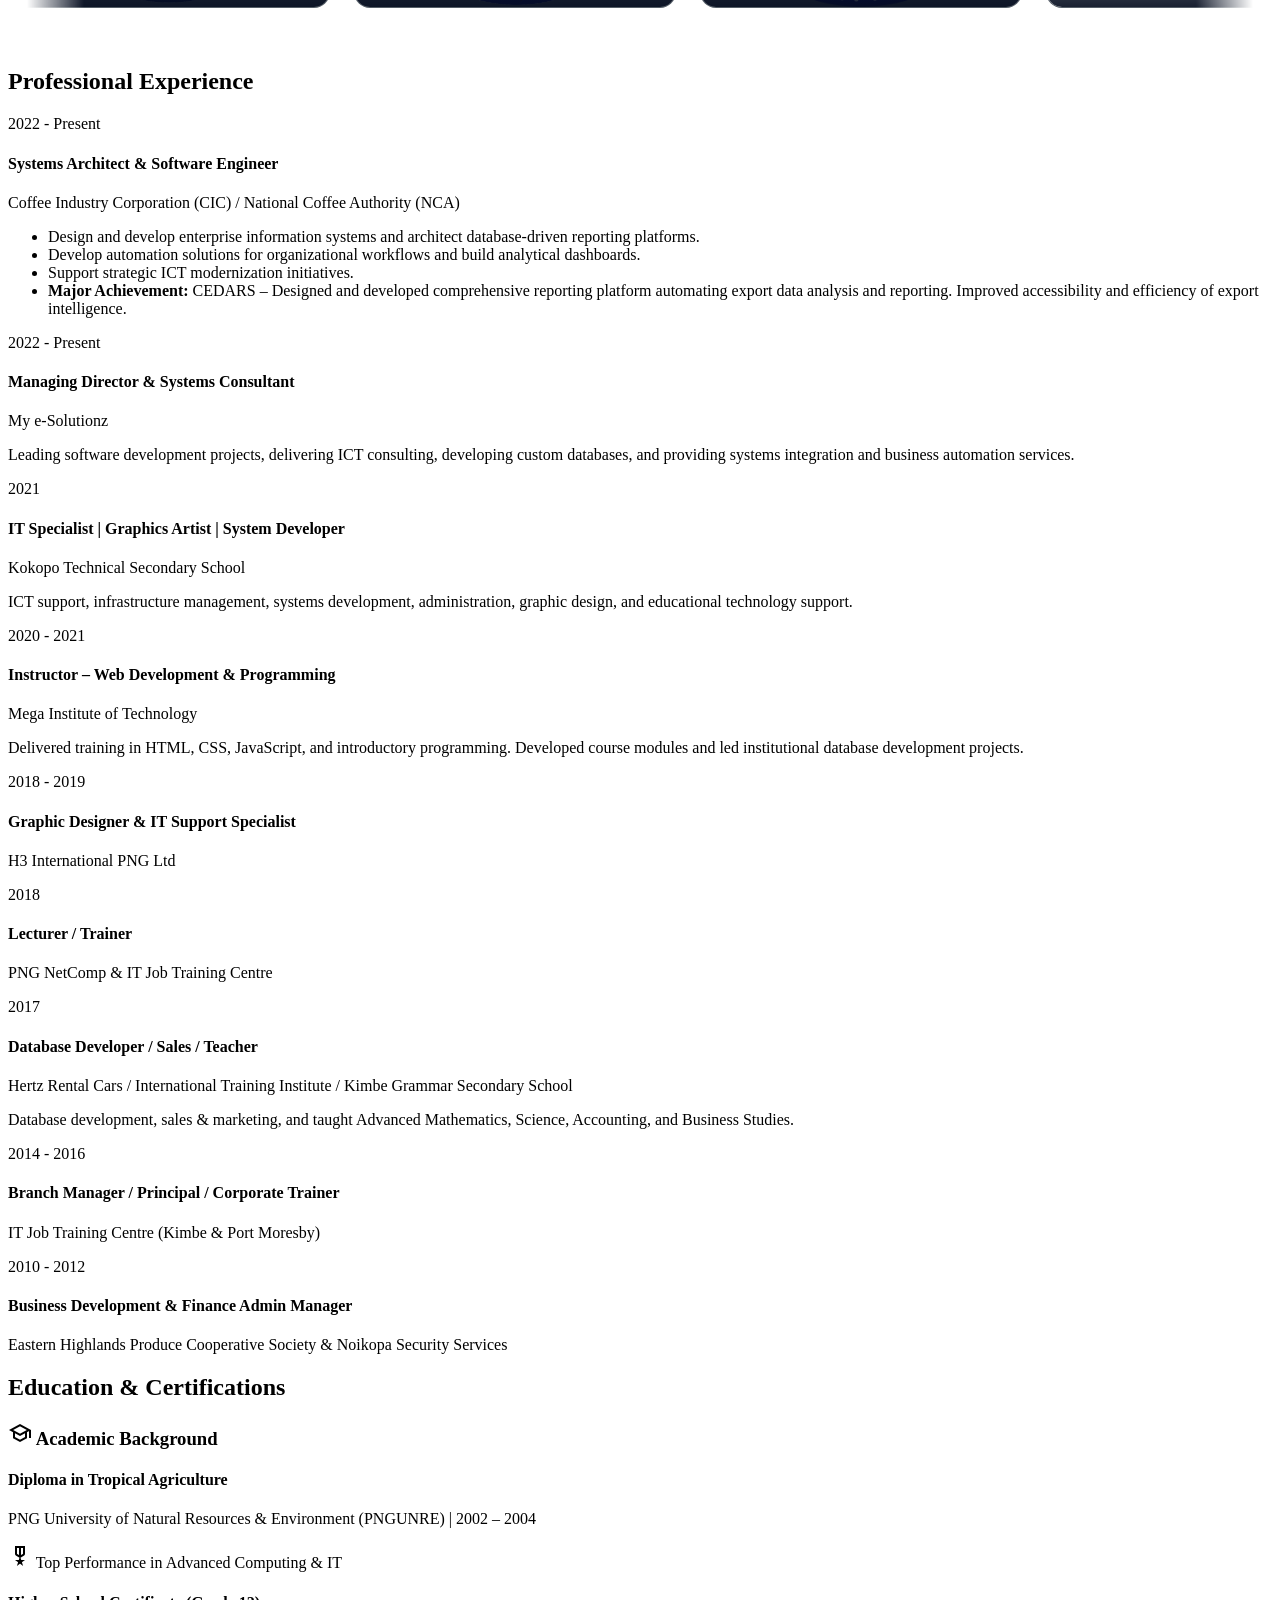
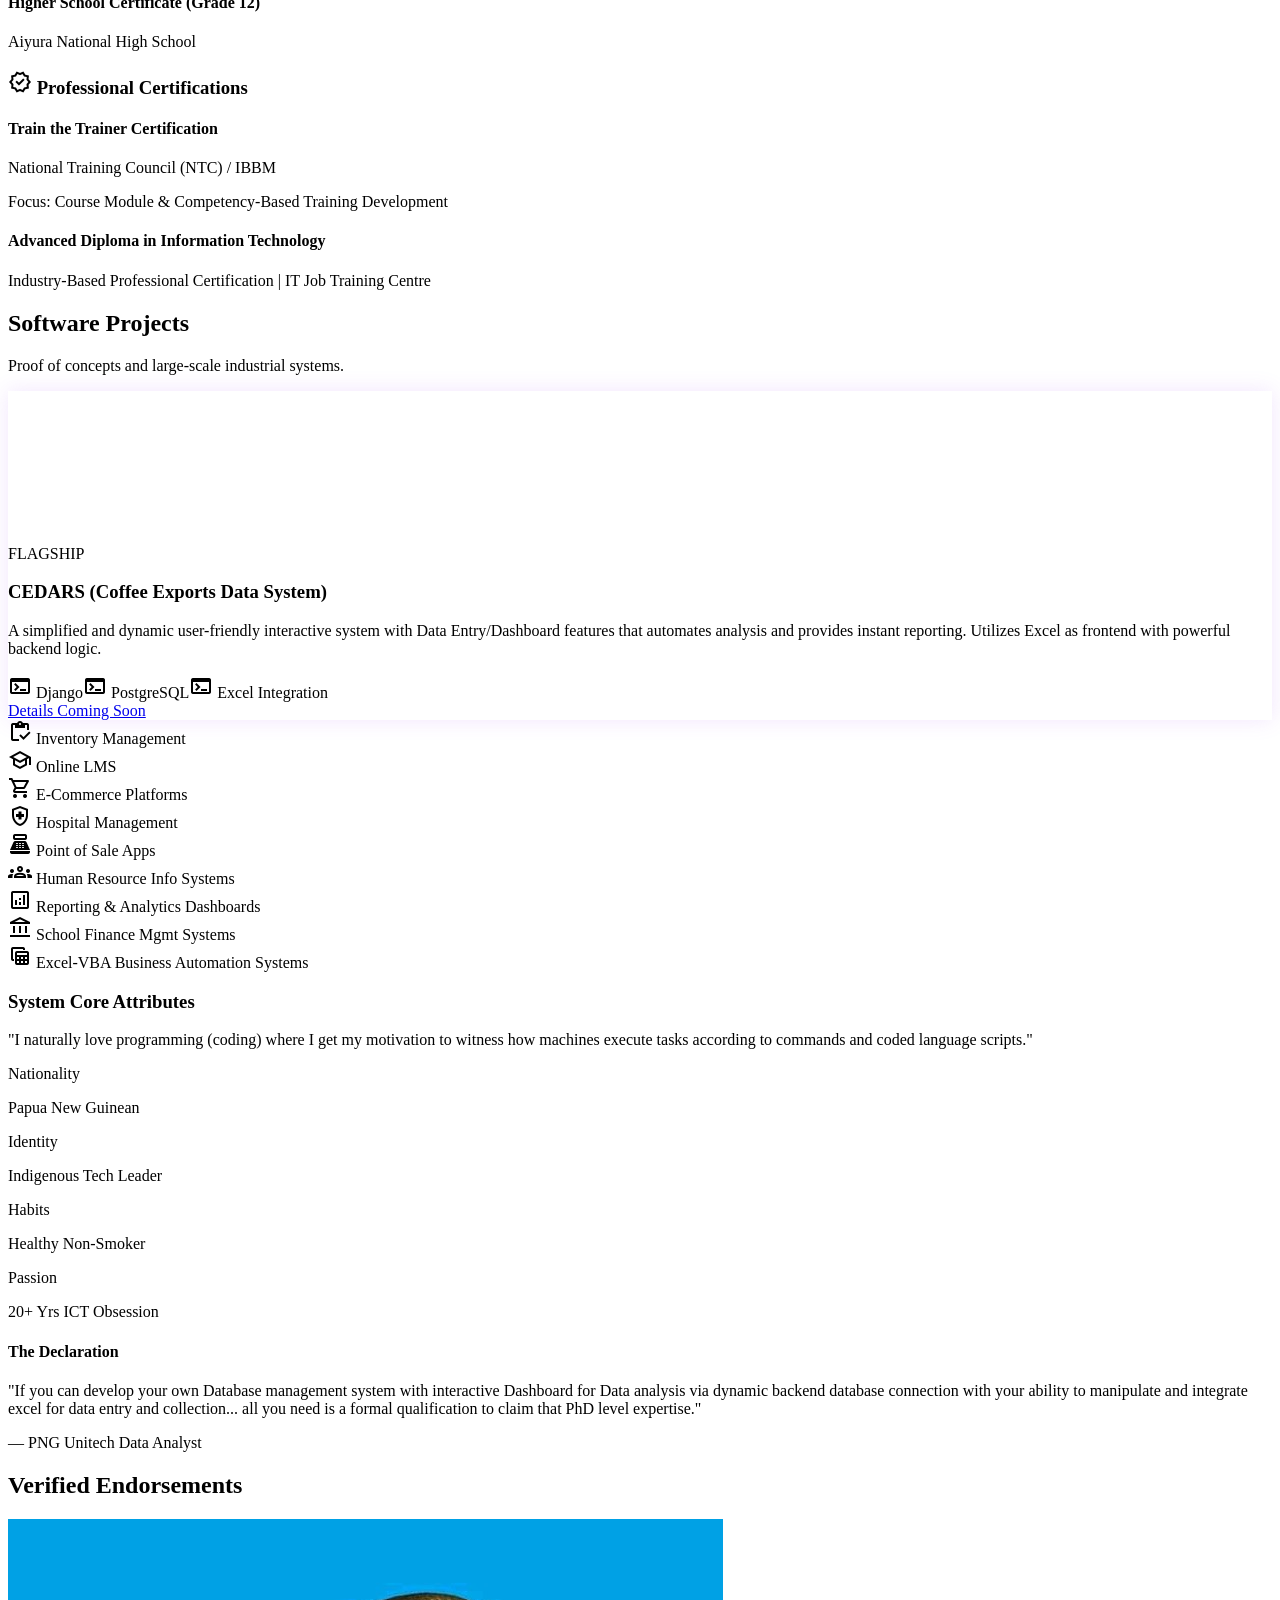
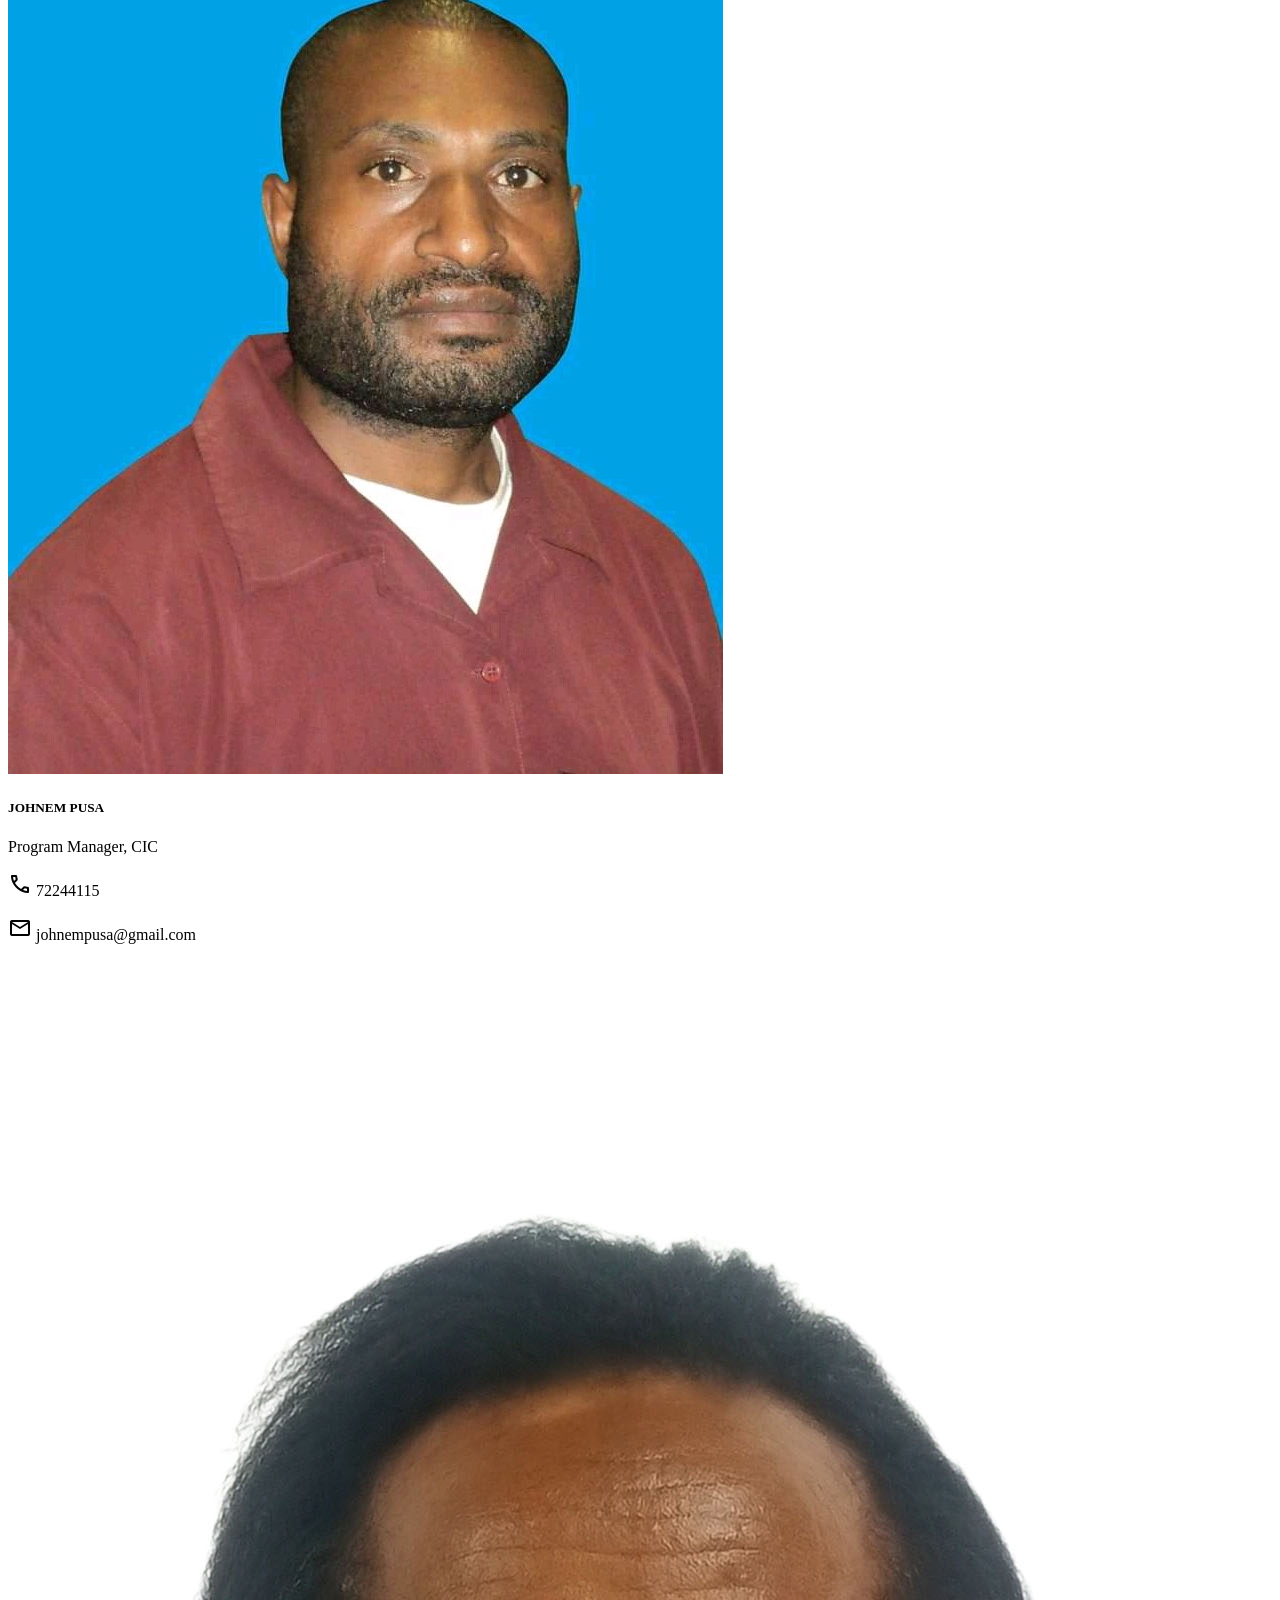
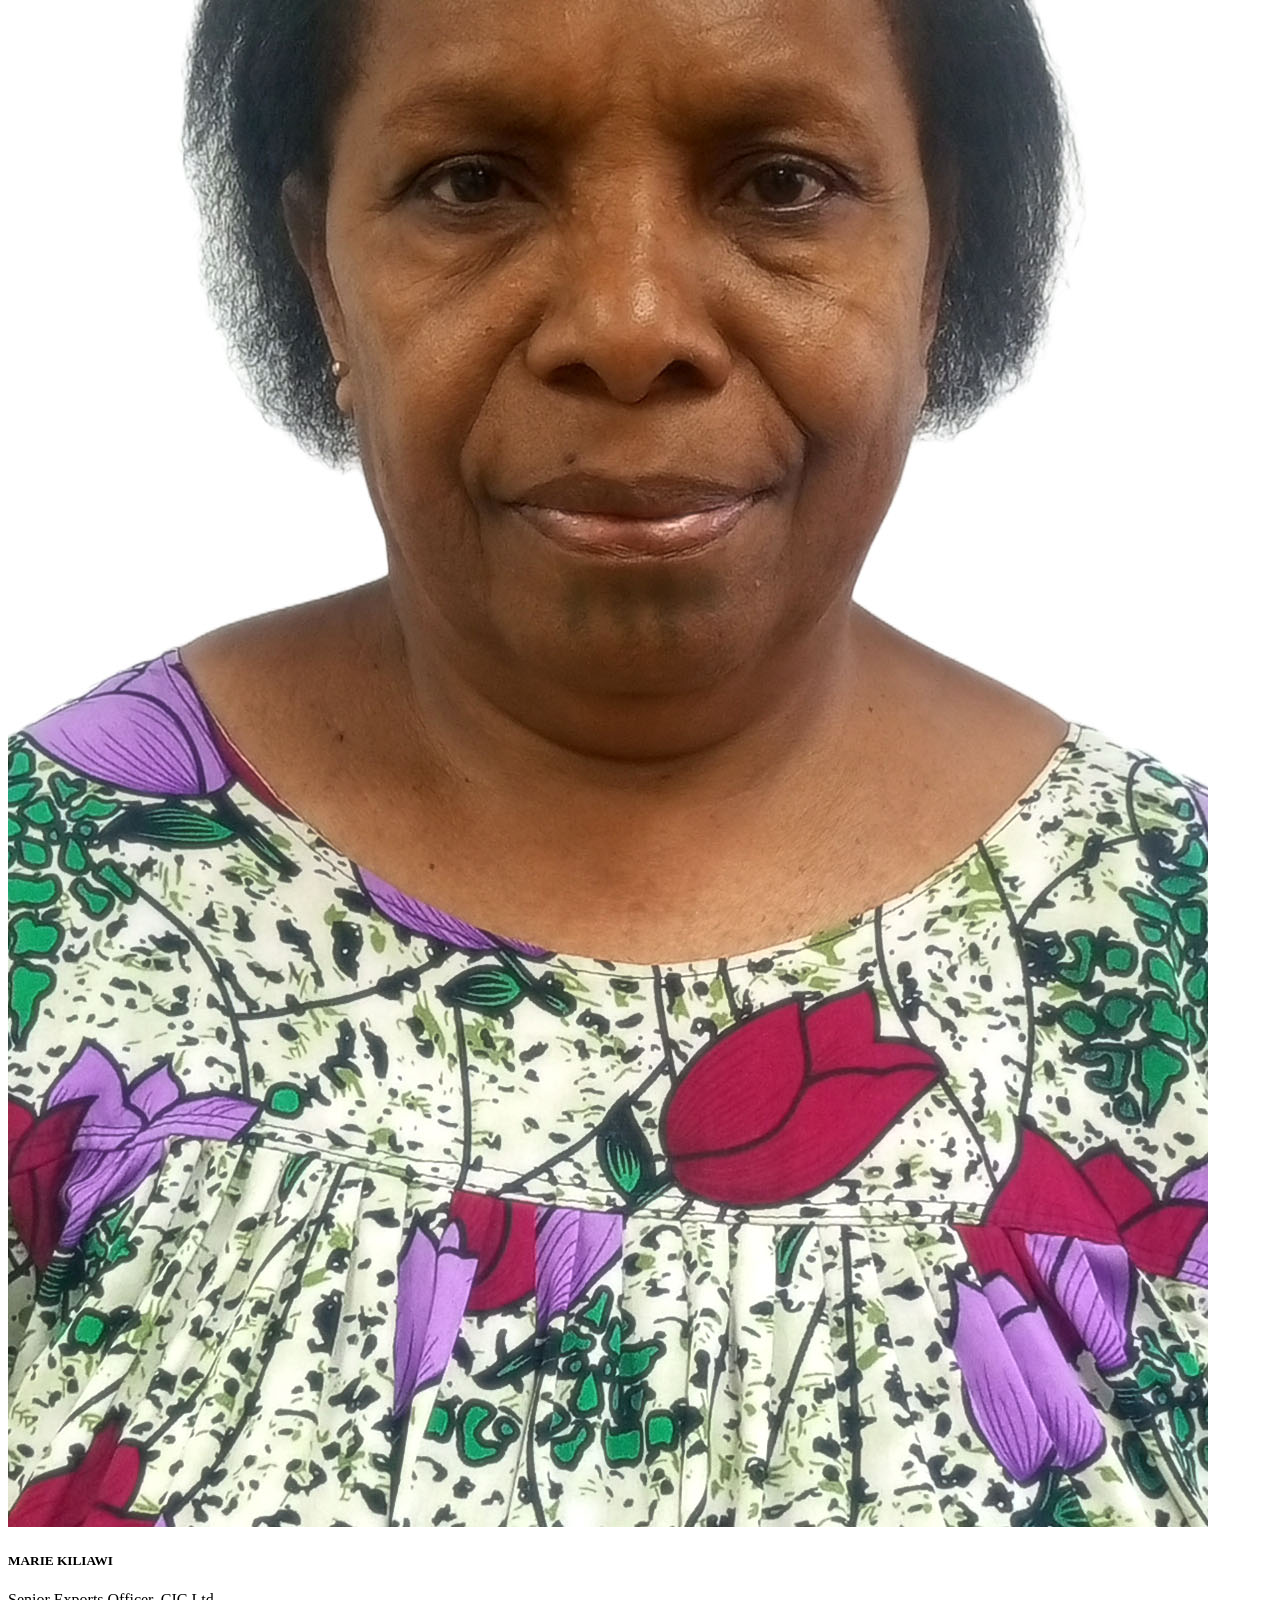
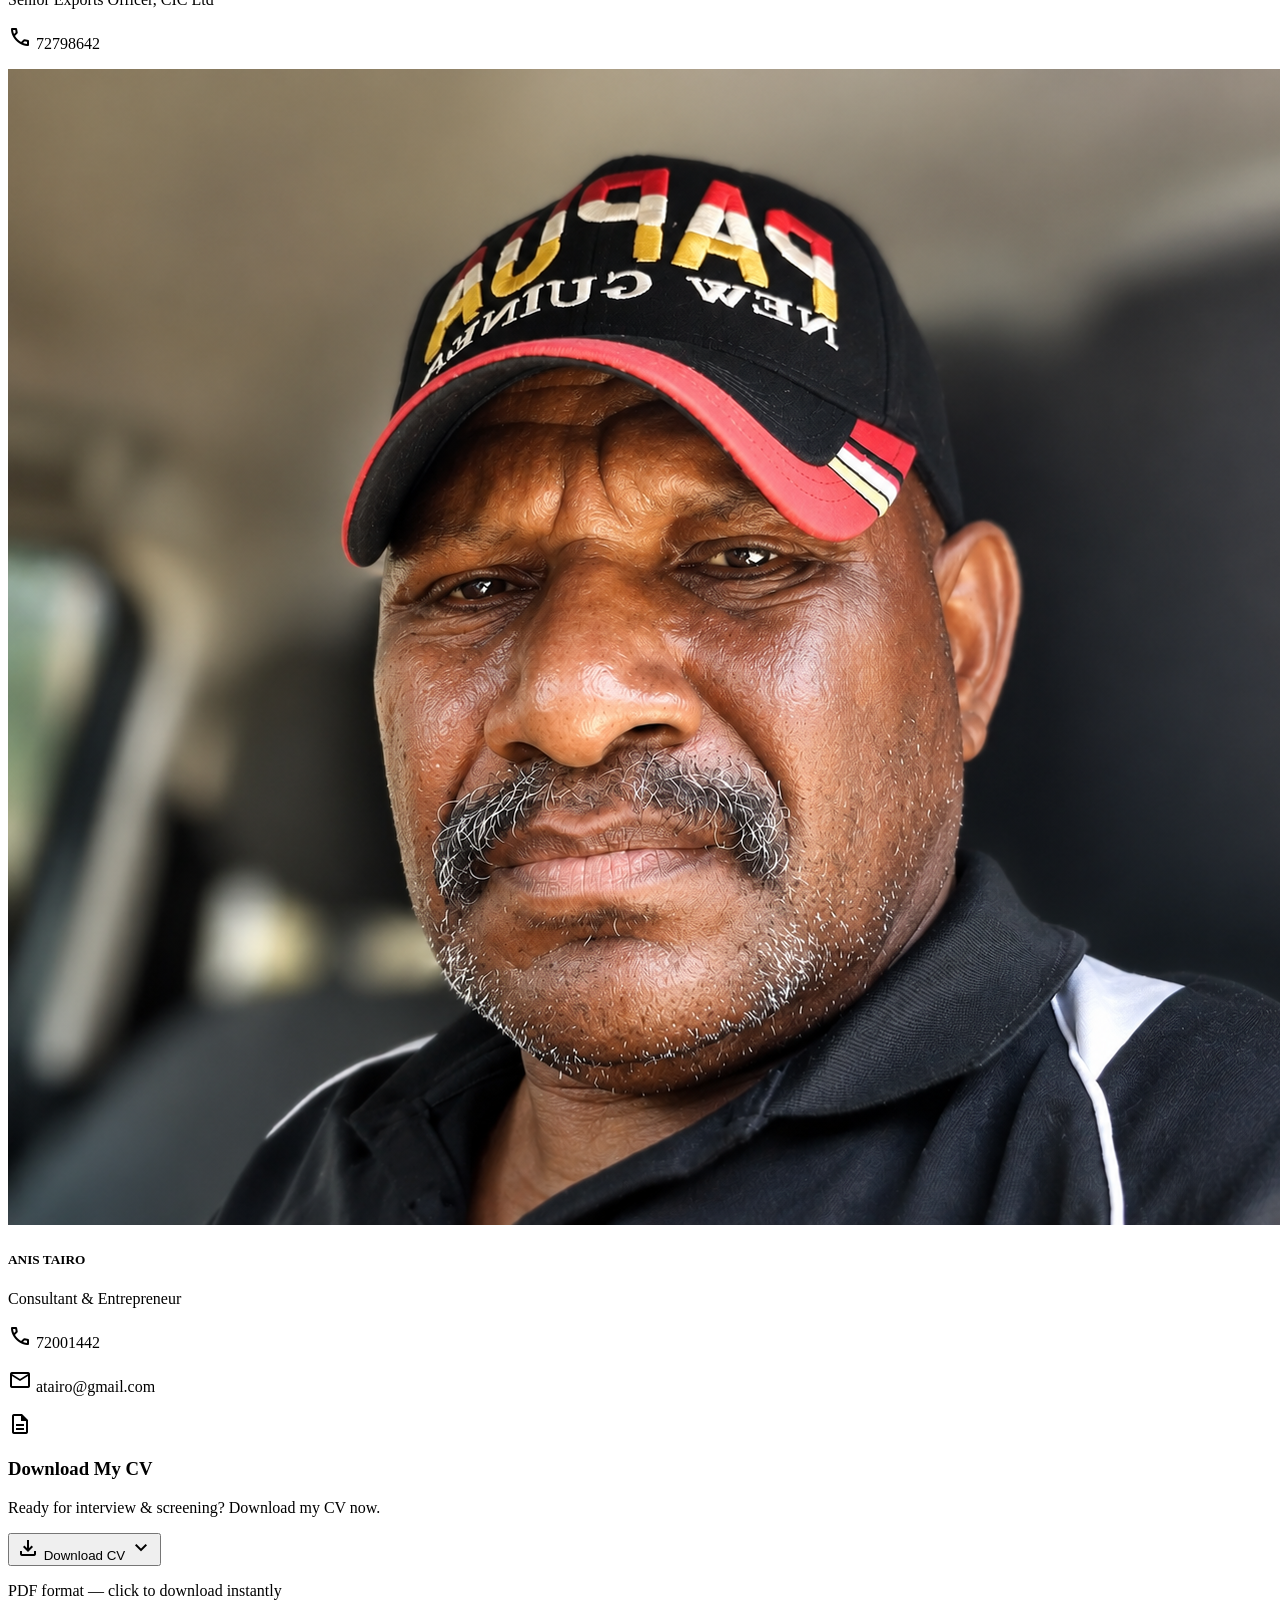
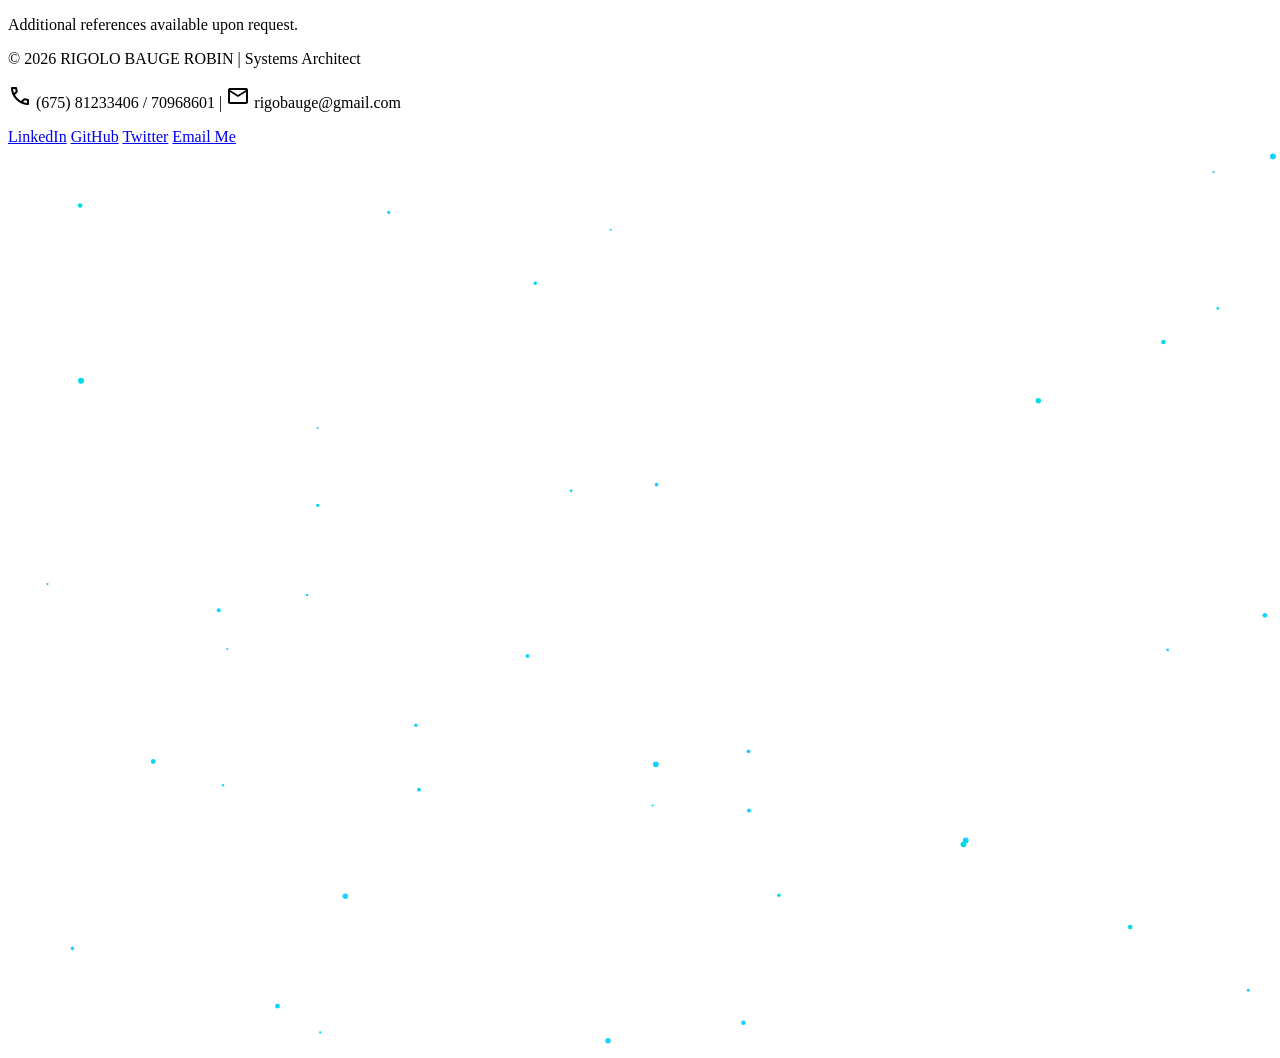
==== commit cb4b5152: "Updated CV Download button" ====
--- a/index.html
+++ b/index.html
@@ -21,6 +21,12 @@
 <script src="js/tailwind-config.js"></script>
 <style>
   html { scroll-behavior: smooth; }
+  #hero-download-menu, #endorse-download-menu { transform-origin: top left; }
+  #hero-download-menu.show, #endorse-download-menu.show { display: block; animation: dropIn 0.2s ease-out; }
+  @keyframes dropIn {
+    from { opacity: 0; transform: scale(0.95) translateY(-4px); }
+    to   { opacity: 1; transform: scale(1) translateY(0); }
+  }
 </style>
 </head>
 <body class="bg-background text-on-background font-body-md selection:bg-surface-tint selection:text-surface-container-lowest">
@@ -117,6 +123,13 @@
 <div class="flex flex-wrap gap-stack-md">
 <a href="#projects" class="bg-surface-tint text-surface-container-lowest px-stack-lg py-3 rounded-lg font-headline-md text-body-md hover:scale-[0.98] transition-transform inline-block">Explore Work</a>
 <a href="#contact" class="border border-surface-tint text-surface-tint px-stack-lg py-3 rounded-lg font-headline-md text-body-md hover:bg-surface-tint/10 transition-colors inline-block">Contact Me</a>
+<div class="relative" id="hero-download-cv-wrap">
+<button id="hero-cv-download-btn" class="bg-surface-tint text-surface-container-lowest px-stack-lg py-3 rounded-lg font-headline-md text-body-md hover:scale-[0.98] transition-transform inline-flex items-center gap-2" onclick="var m=document.getElementById('hero-download-menu');var i=document.getElementById('hero-cv-dropdown-icon');if(m.style.display==='none'||!m.style.display){m.style.display='block';setTimeout(function(){m.classList.add('show')},10);i.style.transform='rotate(180deg)';i.style.transition='transform 0.25s ease'}else{m.classList.remove('show');m.style.display='none';i.style.transform='rotate(0deg)';i.style.transition='transform 0.25s ease'}"><span class="material-symbols-outlined text-[20px]">download</span> Download CV <span id="hero-cv-dropdown-icon" class="material-symbols-outlined text-[18px]" style="transition:transform 0.25s ease">expand_more</span></button>
+<div id="hero-download-menu" style="display:none;position:absolute;top:100%;left:0;margin-top:8px;width:256px;background:#060e20;border:1px solid #3a494b;border-radius:12px;box-shadow:0 25px 50px -12px rgba(0,0,0,0.5);z-index:60;overflow:hidden;">
+<a href="resources/rigzx_cv_2026.pdf" target="_blank" style="display:flex;align-items:center;gap:12px;padding:16px;color:#dae2fd;text-decoration:none;border-bottom:1px solid rgba(58,73,75,0.3);"><span class="material-symbols-outlined" style="color:#00dbe7;">palette</span><div><p style="margin:0;font-size:14px;font-weight:600;color:#dae2fd;">Graphics CV</p><p style="margin:0;font-size:12px;color:#b9cacb;">Designed visual layout PDF</p></div></a>
+<a href="resources/Rigolo_Bauge_Robin_CV.pdf" target="_blank" style="display:flex;align-items:center;gap:12px;padding:16px;color:#dae2fd;text-decoration:none;"><span class="material-symbols-outlined" style="color:#00dbe7;">description</span><div><p style="margin:0;font-size:14px;font-weight:600;color:#dae2fd;">Plain CV</p><p style="margin:0;font-size:12px;color:#b9cacb;">Formal black &amp; white PDF</p></div></a>
+</div>
+</div>
 </div>
 </div>
 <div class="md:col-span-4 hidden md:block">
@@ -568,6 +581,27 @@
 </div>
 </div>
 </div>
+
+<!-- Download CV Card -->
+<div class="mt-stack-lg bg-surface-container-low border border-outline-variant p-stack-lg rounded-xl text-center">
+  <div class="flex items-center justify-center gap-2 mb-stack-sm">
+    <span class="material-symbols-outlined text-surface-tint text-[28px]">description</span>
+    <h3 class="font-headline-md text-headline-md text-on-surface">Download My CV</h3>
+  </div>
+  <p class="font-body-md text-on-surface-variant mb-stack-md">Ready for interview &amp; screening? Download my CV now.</p>
+  <div class="inline-flex relative" id="endorse-download-cv-wrap">
+    <button id="endorse-cv-download-btn" class="bg-surface-tint text-surface-container-lowest px-stack-lg py-3 rounded-lg font-headline-md text-body-md hover:scale-[0.98] transition-transform inline-flex items-center gap-2" onclick="var m=document.getElementById('endorse-download-menu');var i=document.getElementById('endorse-cv-dropdown-icon');if(m.style.display==='none'||!m.style.display){m.style.display='block';setTimeout(function(){m.classList.add('show')},10);i.style.transform='rotate(180deg)';i.style.transition='transform 0.25s ease'}else{m.classList.remove('show');m.style.display='none';i.style.transform='rotate(0deg)';i.style.transition='transform 0.25s ease'}">
+      <span class="material-symbols-outlined text-[20px]">download</span> Download CV
+      <span id="endorse-cv-dropdown-icon" class="material-symbols-outlined text-[18px]" style="transition:transform 0.25s ease">expand_more</span>
+    </button>
+    <div id="endorse-download-menu" style="display:none;position:absolute;top:100%;left:0;margin-top:8px;width:256px;background:#060e20;border:1px solid #3a494b;border-radius:12px;box-shadow:0 25px 50px -12px rgba(0,0,0,0.5);z-index:60;overflow:hidden;">
+      <a href="resources/rigzx_cv_2026.pdf" target="_blank" style="display:flex;align-items:center;gap:12px;padding:16px;color:#dae2fd;text-decoration:none;border-bottom:1px solid rgba(58,73,75,0.3);"><span class="material-symbols-outlined" style="color:#00dbe7;">palette</span><div><p style="margin:0;font-size:14px;font-weight:600;color:#dae2fd;">Graphics CV</p><p style="margin:0;font-size:12px;color:#b9cacb;">Designed visual layout PDF</p></div></a>
+      <a href="resources/Rigolo_Bauge_Robin_CV.pdf" target="_blank" style="display:flex;align-items:center;gap:12px;padding:16px;color:#dae2fd;text-decoration:none;"><span class="material-symbols-outlined" style="color:#00dbe7;">description</span><div><p style="margin:0;font-size:14px;font-weight:600;color:#dae2fd;">Plain CV</p><p style="margin:0;font-size:12px;color:#b9cacb;">Formal black &amp; white PDF</p></div></a>
+    </div>
+  </div>
+  <p class="font-label-md text-on-surface-variant mt-stack-md italic">PDF format — click to download instantly</p>
+</div>
+
 <p class="text-center font-label-md text-on-surface-variant mt-stack-md italic">Additional references available upon request.</p>
 </section>
 </main>
@@ -732,6 +766,26 @@
     }
   });
 });
+
+  /* CV dropdowns: click outside to close */
+  (function() {
+    var dropdowns = [
+      { wrap: 'hero-download-cv-wrap', menu: 'hero-download-menu', icon: 'hero-cv-dropdown-icon' },
+      { wrap: 'endorse-download-cv-wrap', menu: 'endorse-download-menu', icon: 'endorse-cv-dropdown-icon' }
+    ];
+    document.addEventListener('click', function(e) {
+      for (var d = 0; d < dropdowns.length; d++) {
+        var wrap = document.getElementById(dropdowns[d].wrap);
+        var menu = document.getElementById(dropdowns[d].menu);
+        var icon = document.getElementById(dropdowns[d].icon);
+        if (wrap && menu && !wrap.contains(e.target) && (menu.style.display === 'block' || menu.classList.contains('show'))) {
+          menu.classList.remove('show');
+          menu.style.display = 'none';
+          if (icon) { icon.style.transform = 'rotate(0deg)'; }
+        }
+      }
+    });
+  })();
 </script>
 <script src="js/script.js"></script>
 
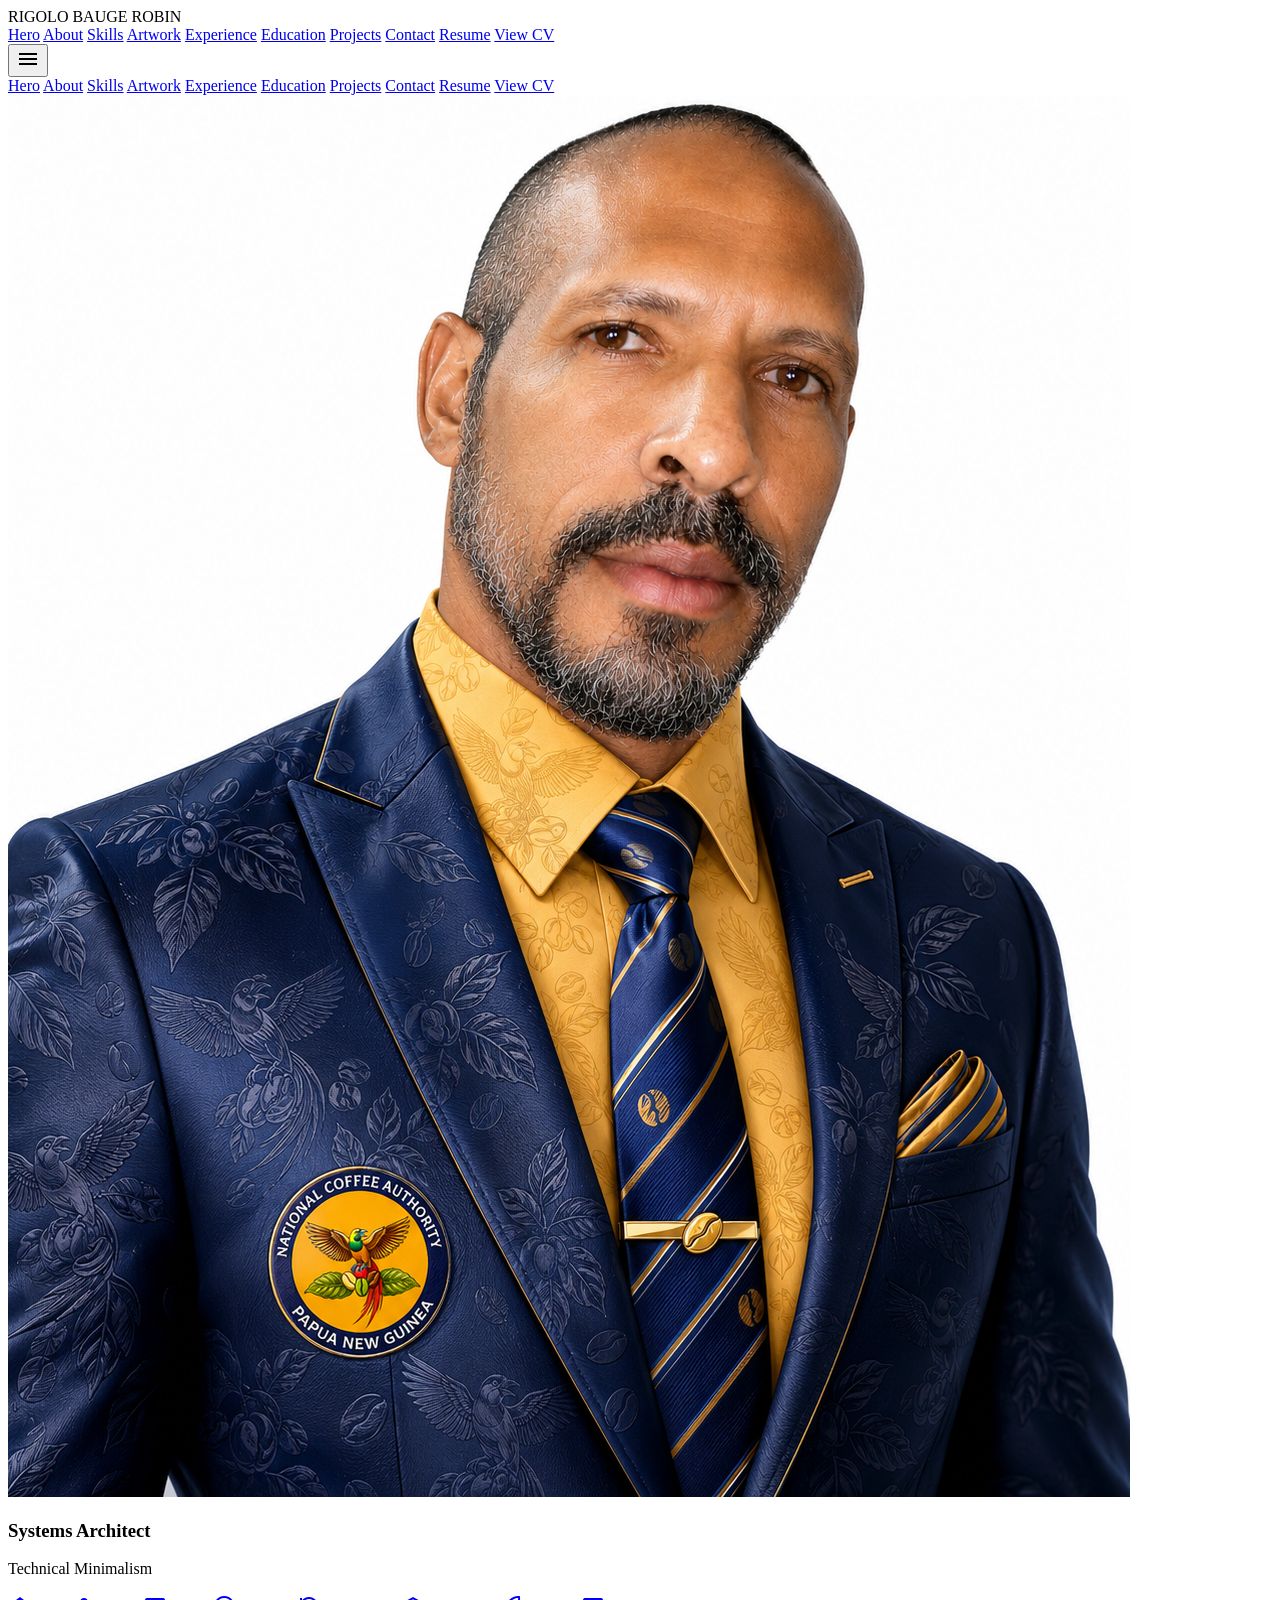
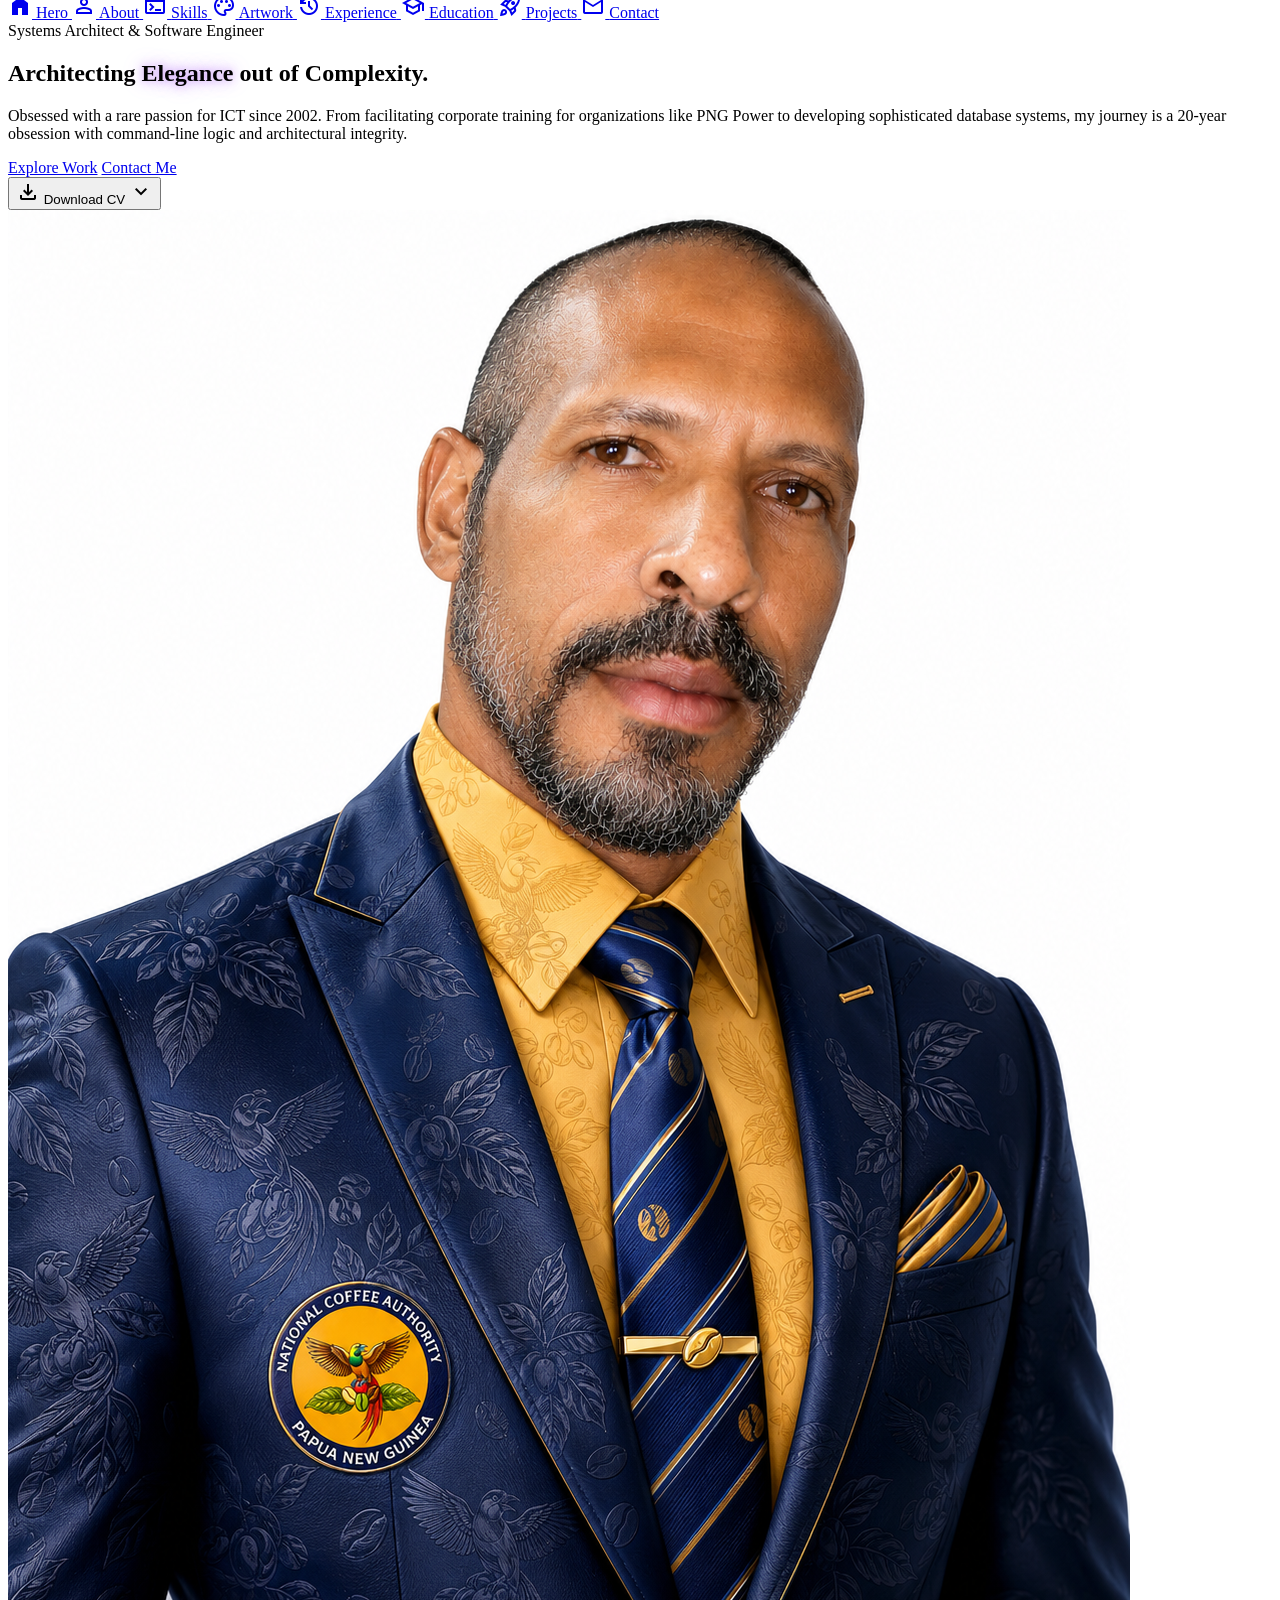
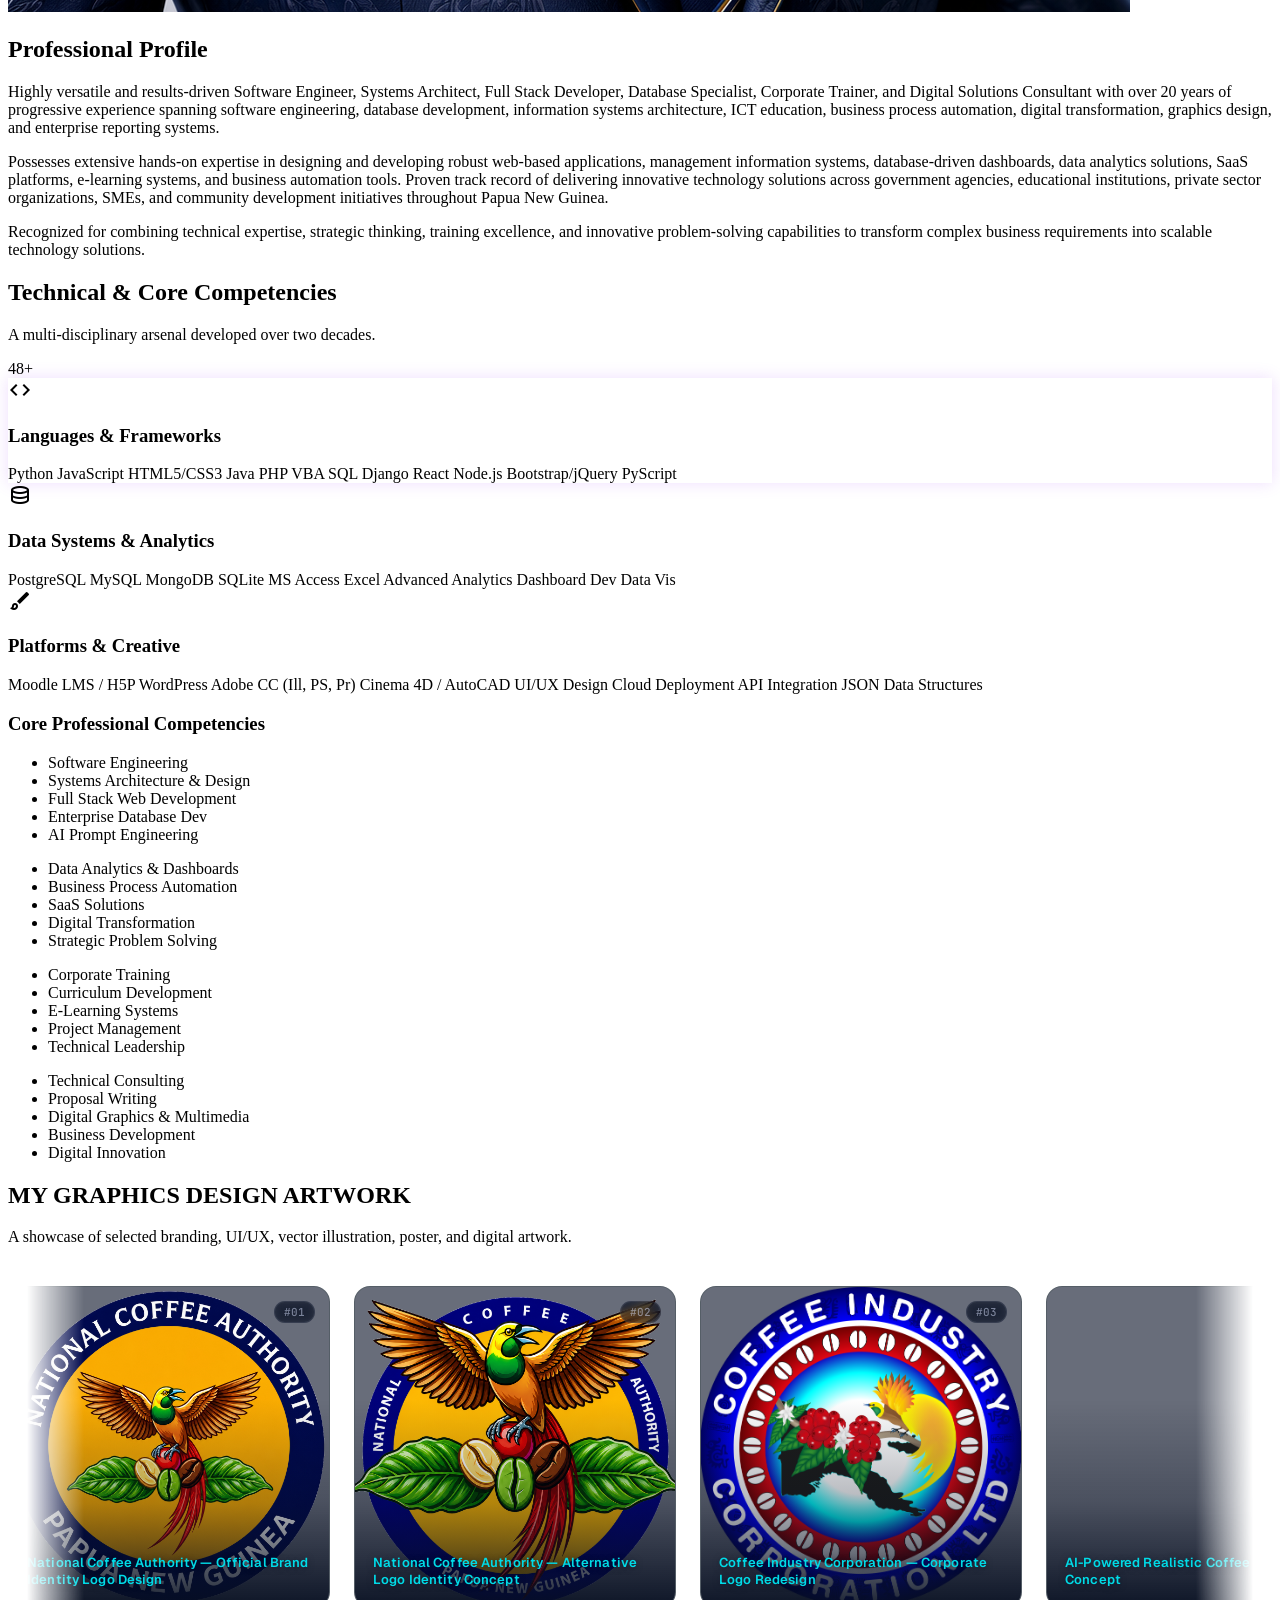
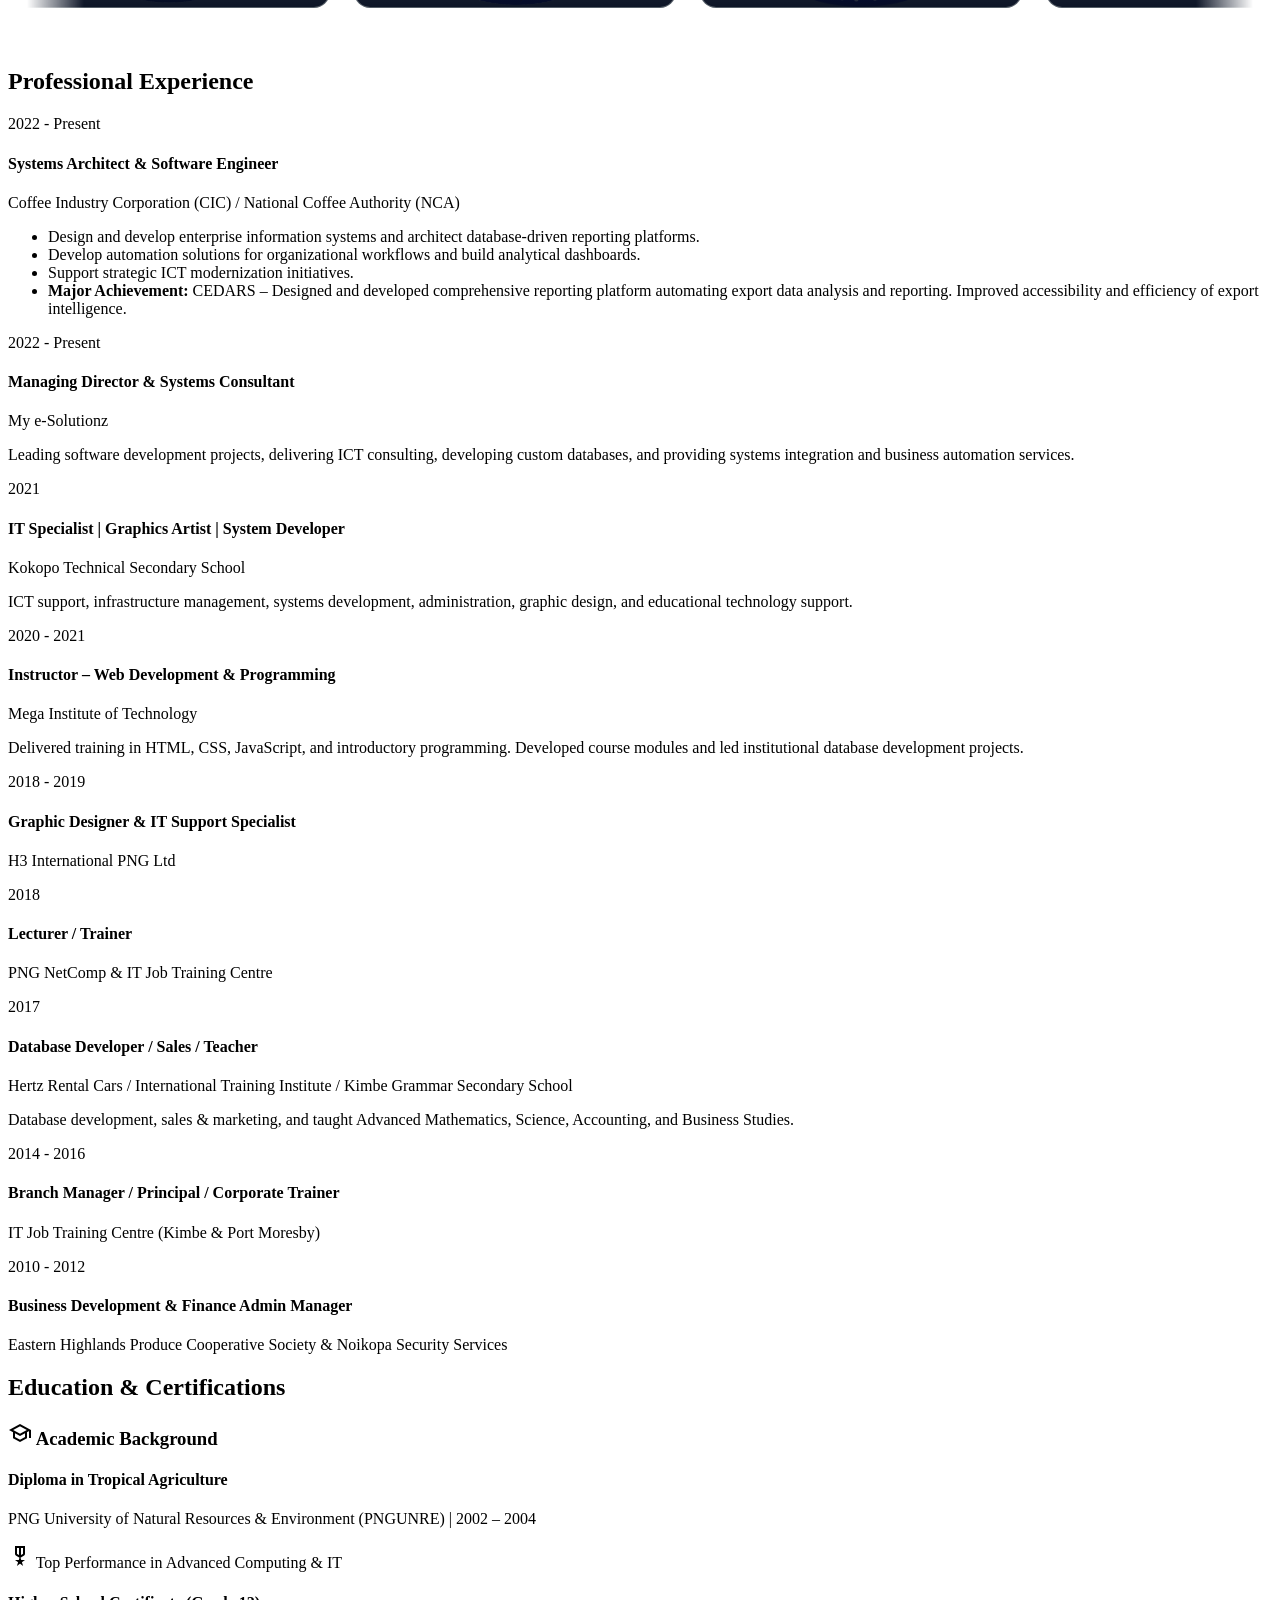
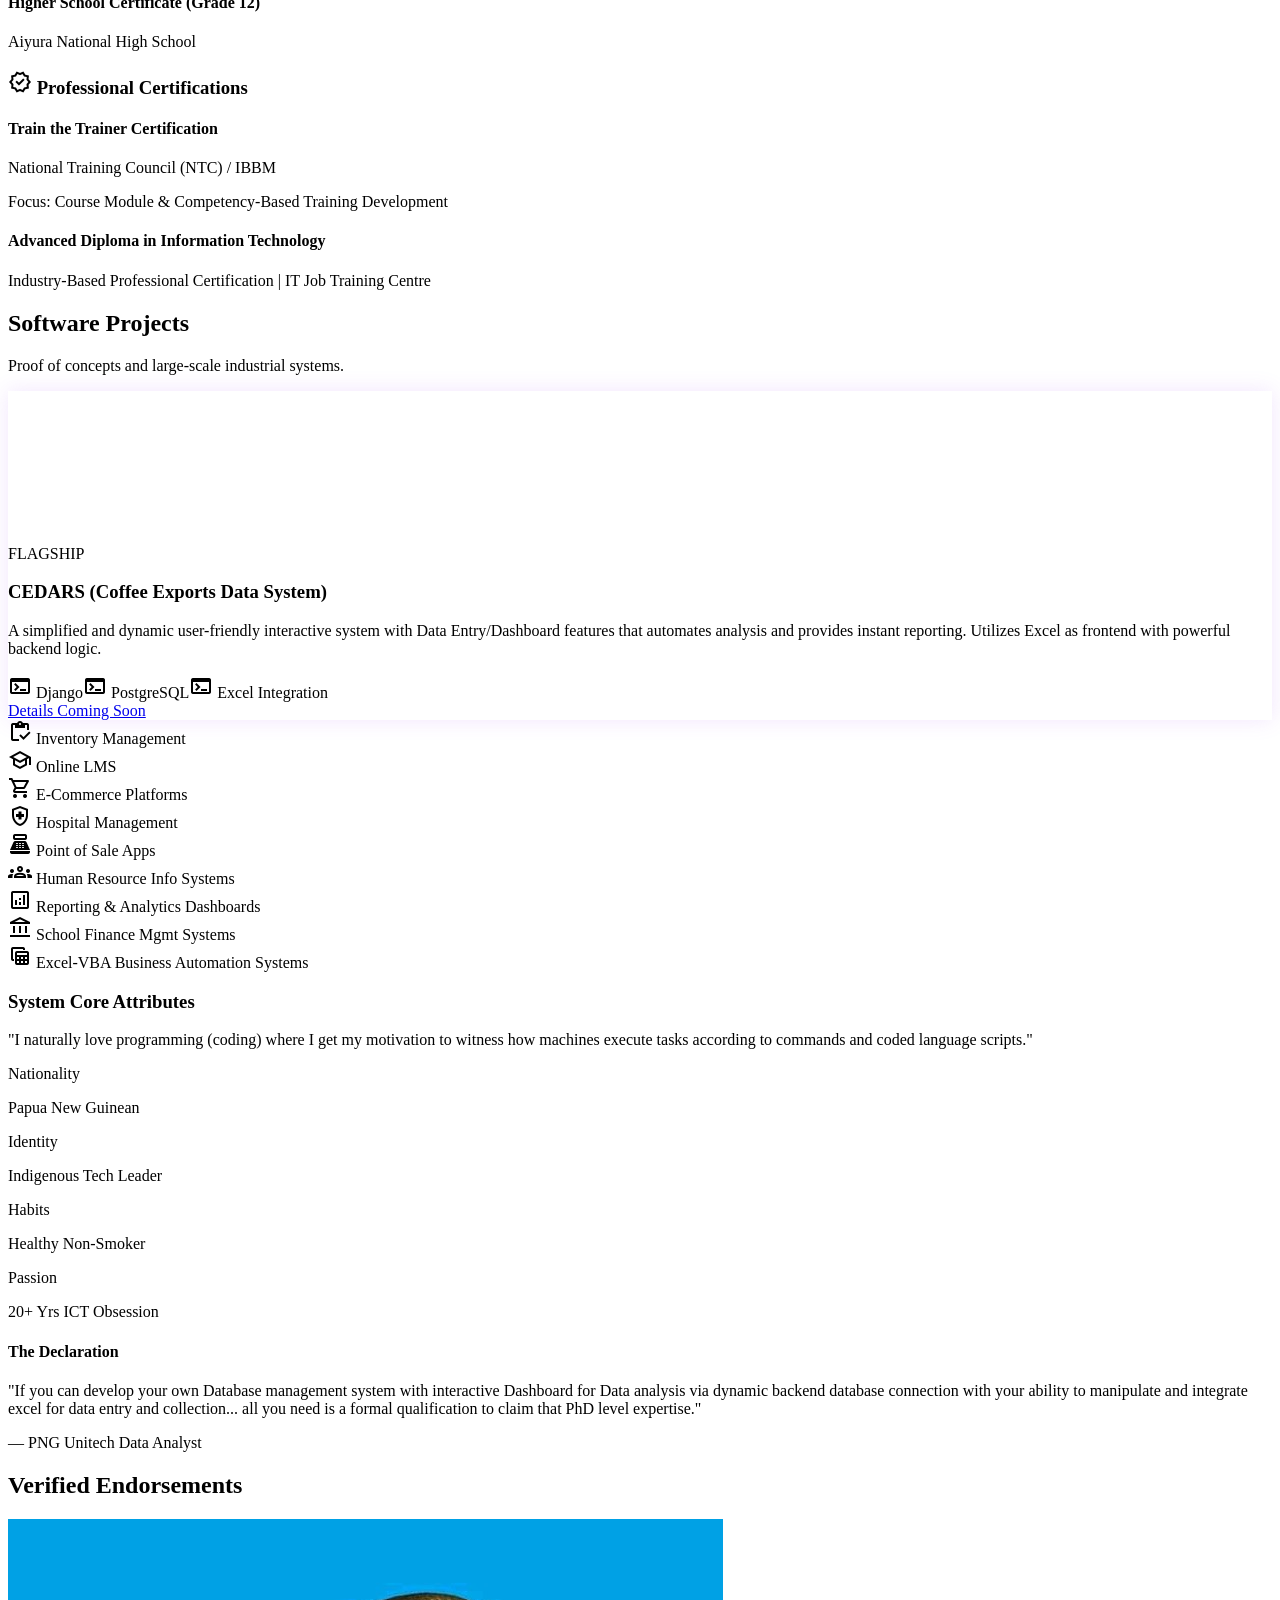
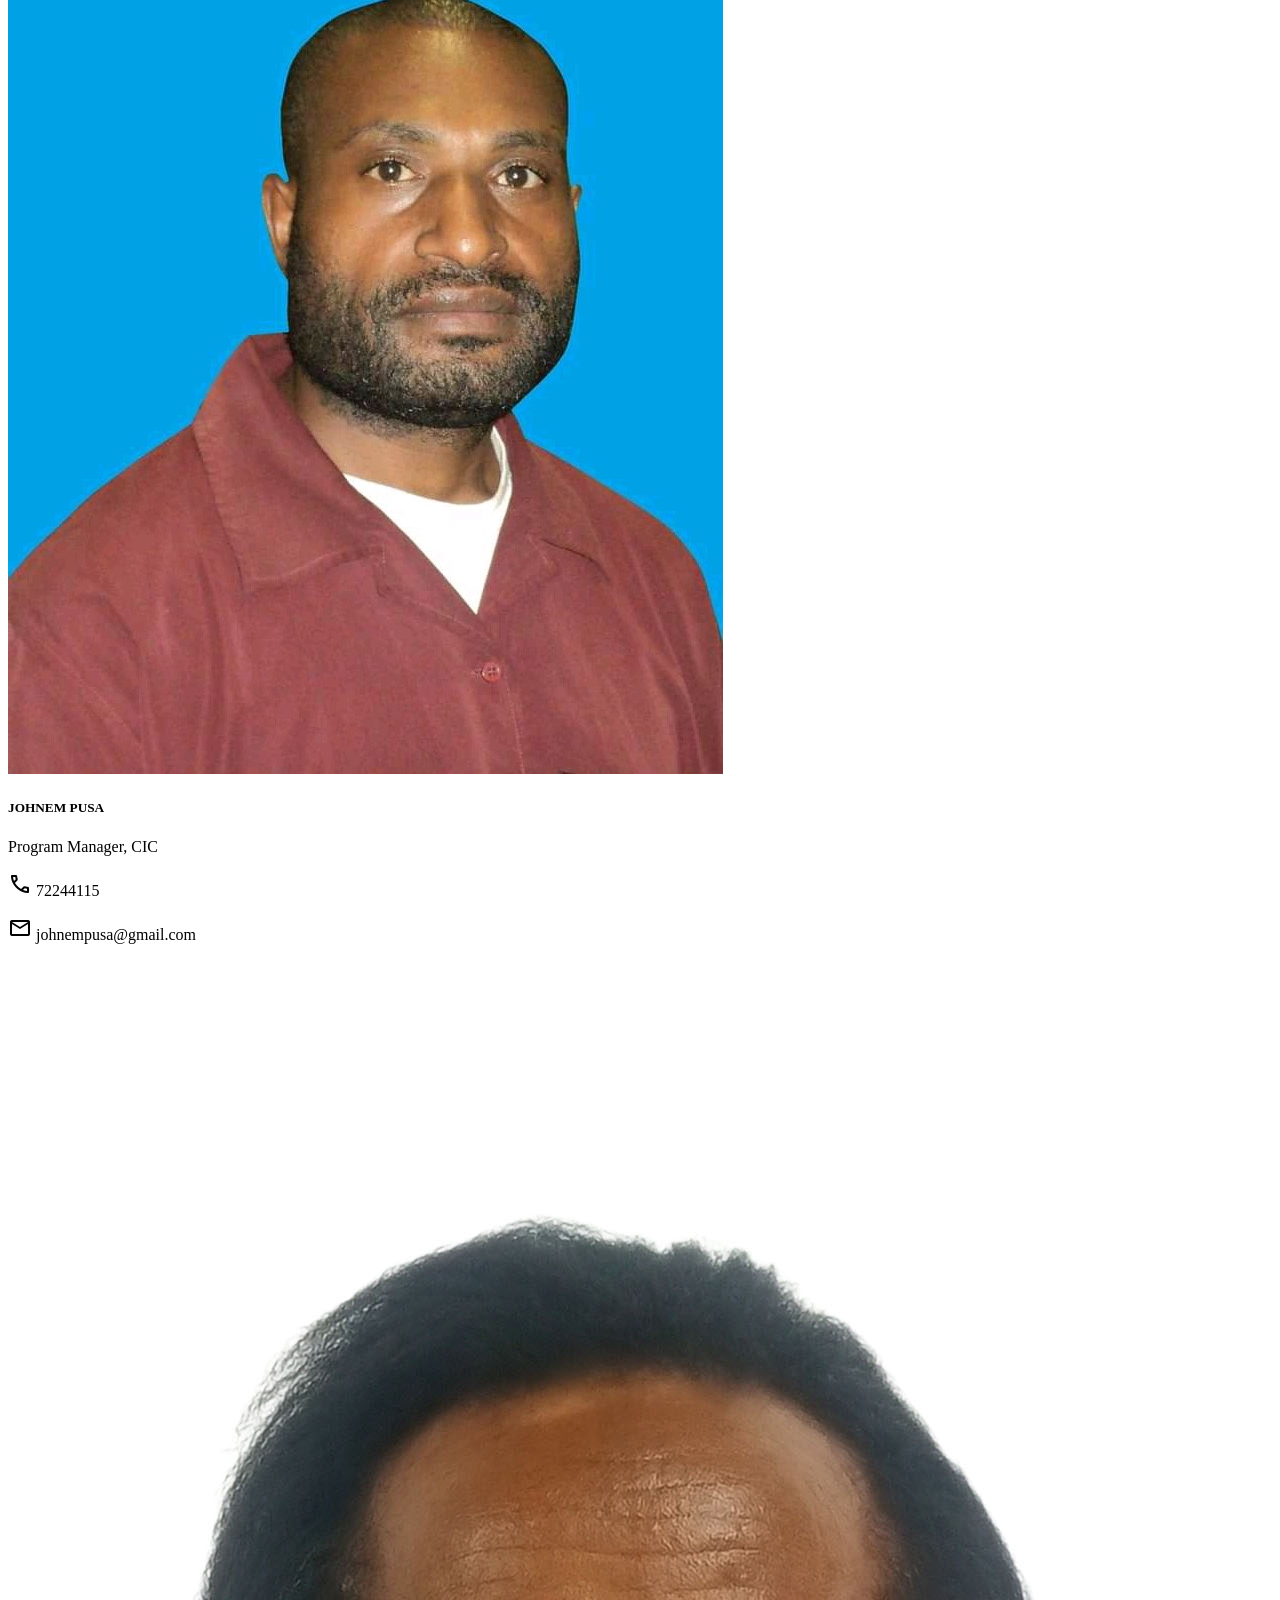
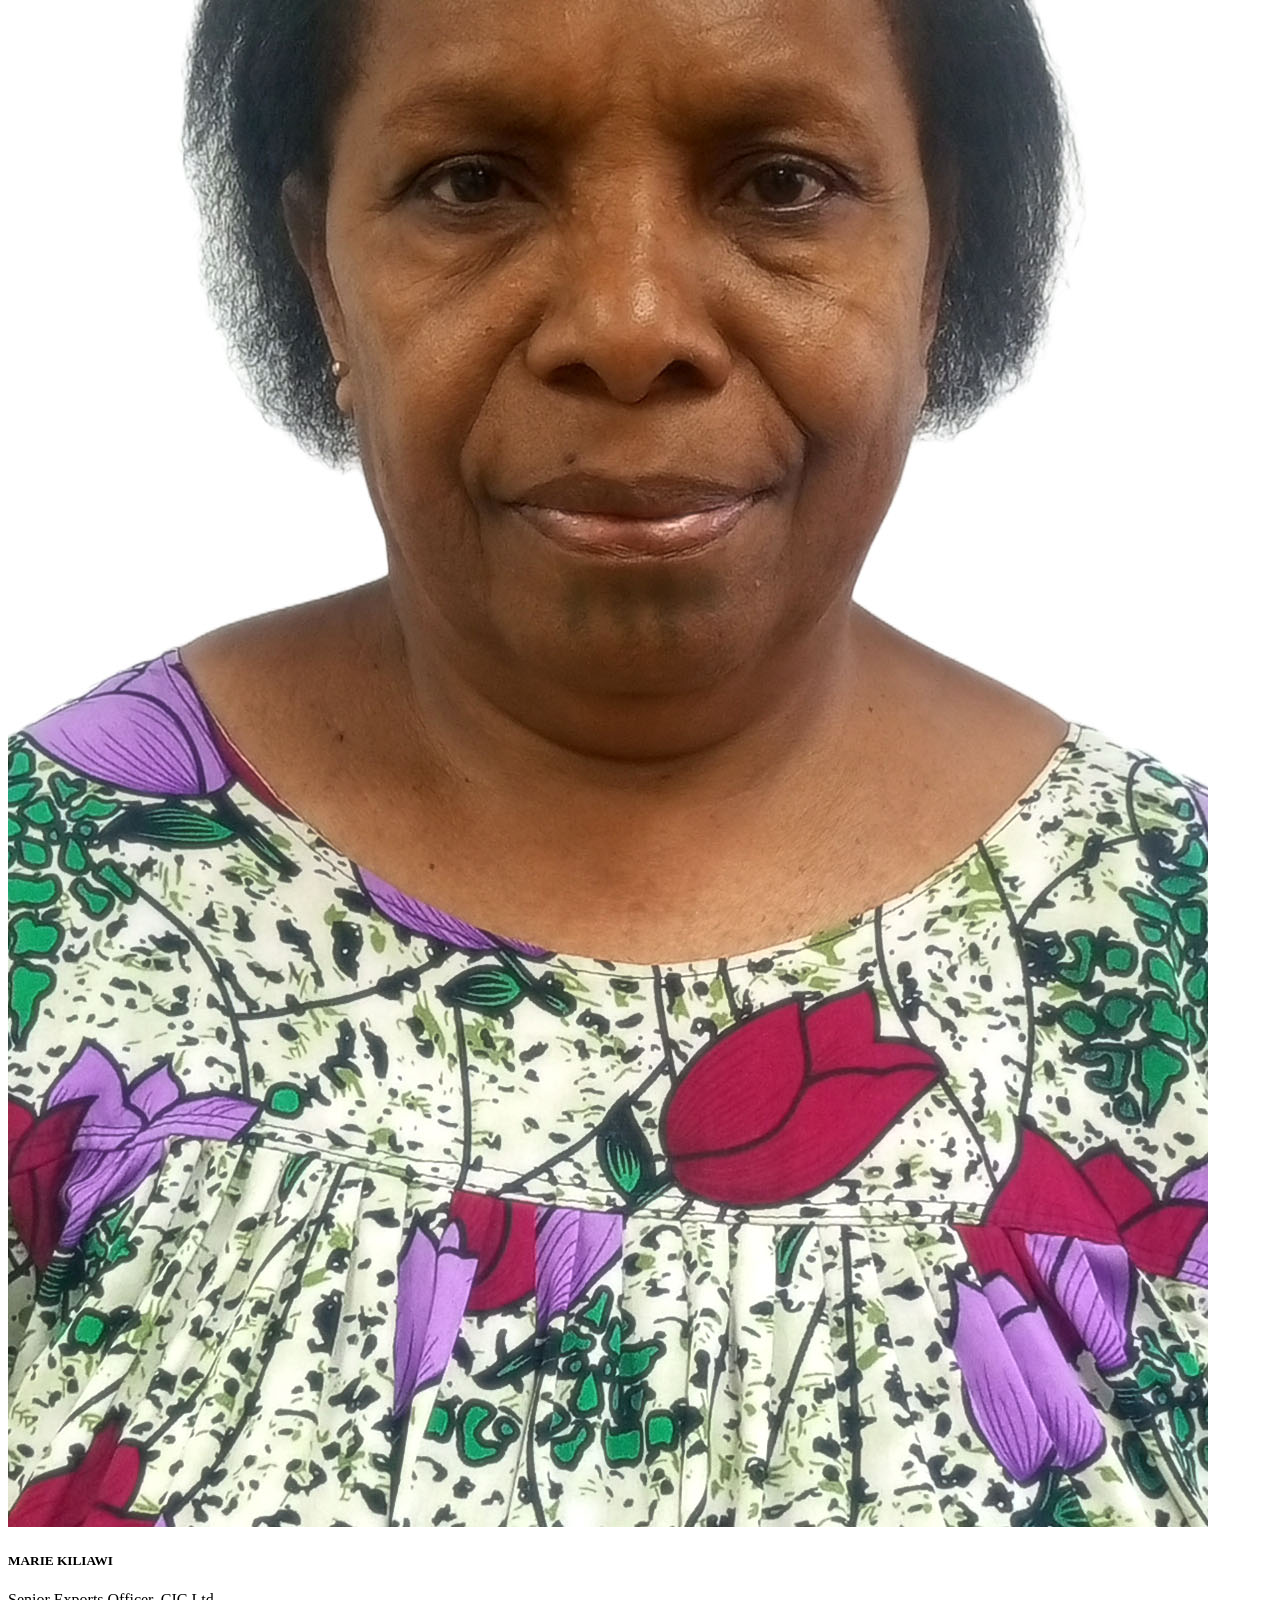
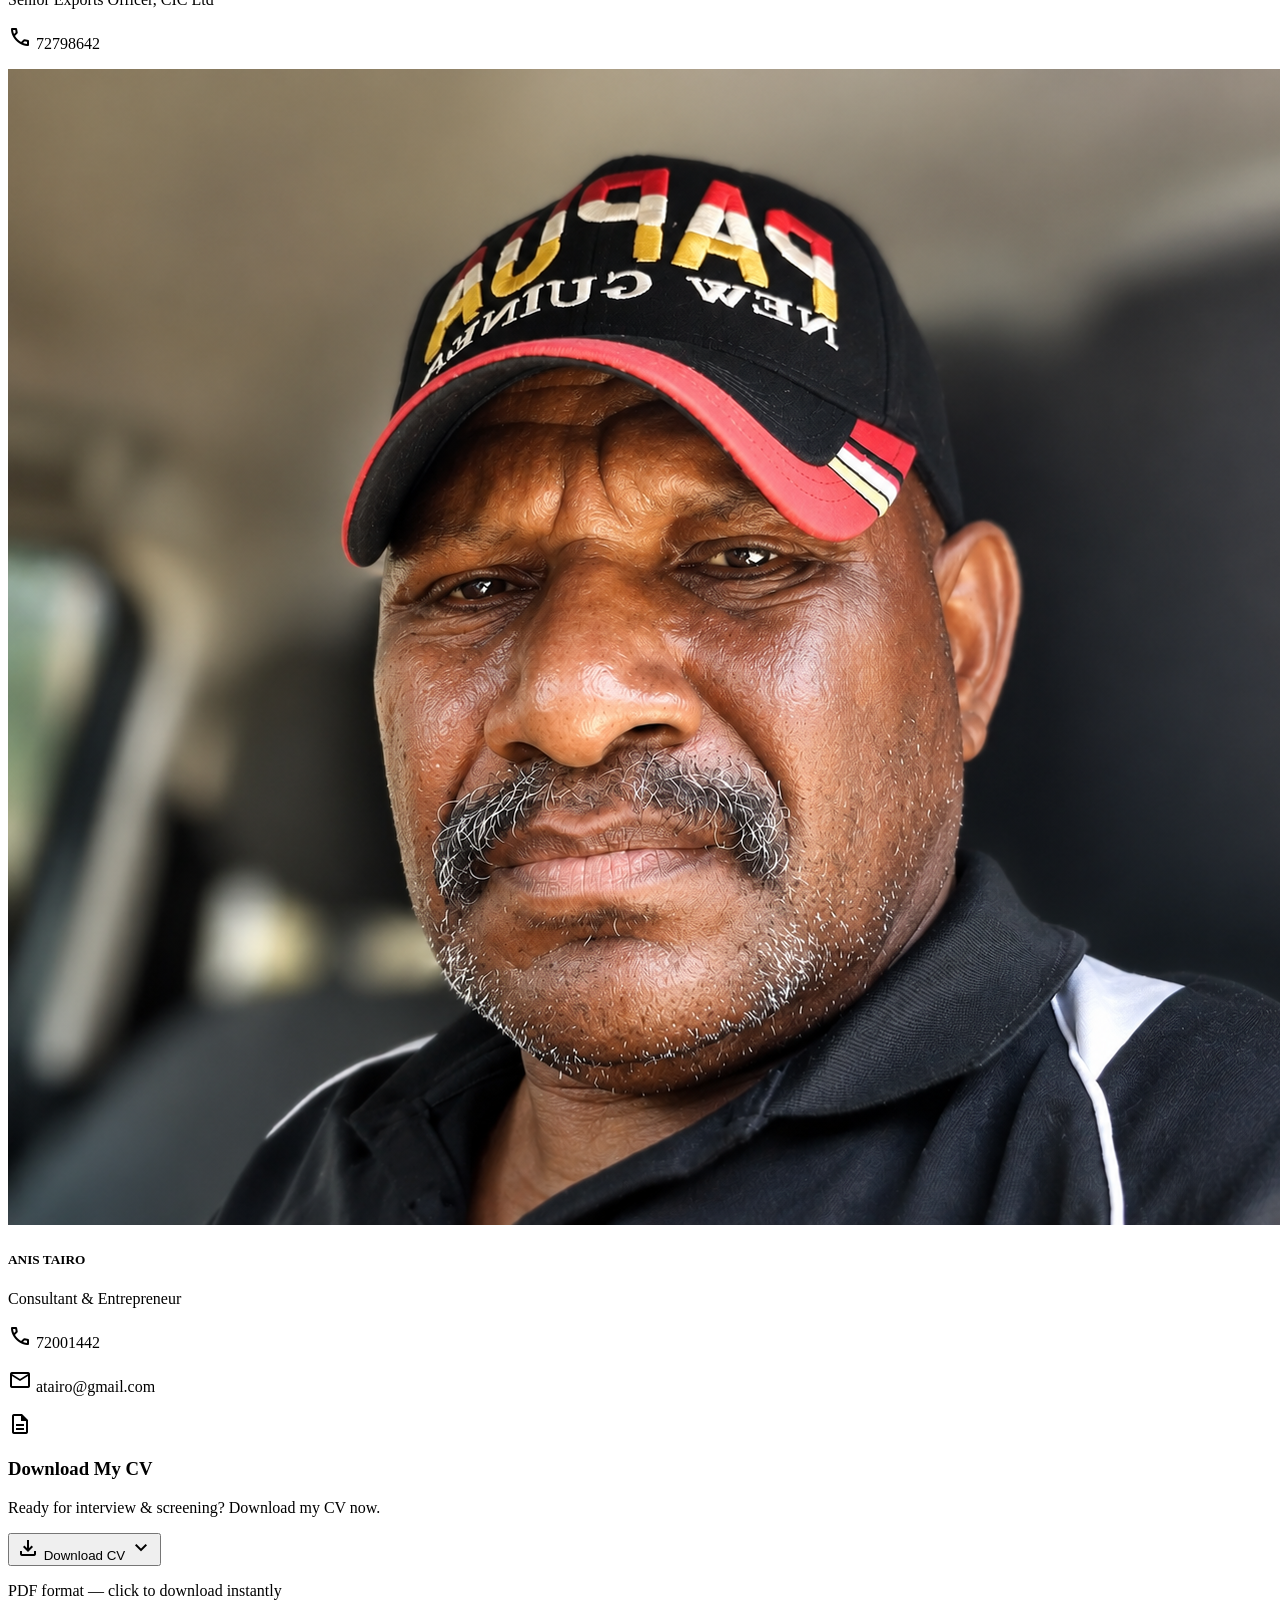
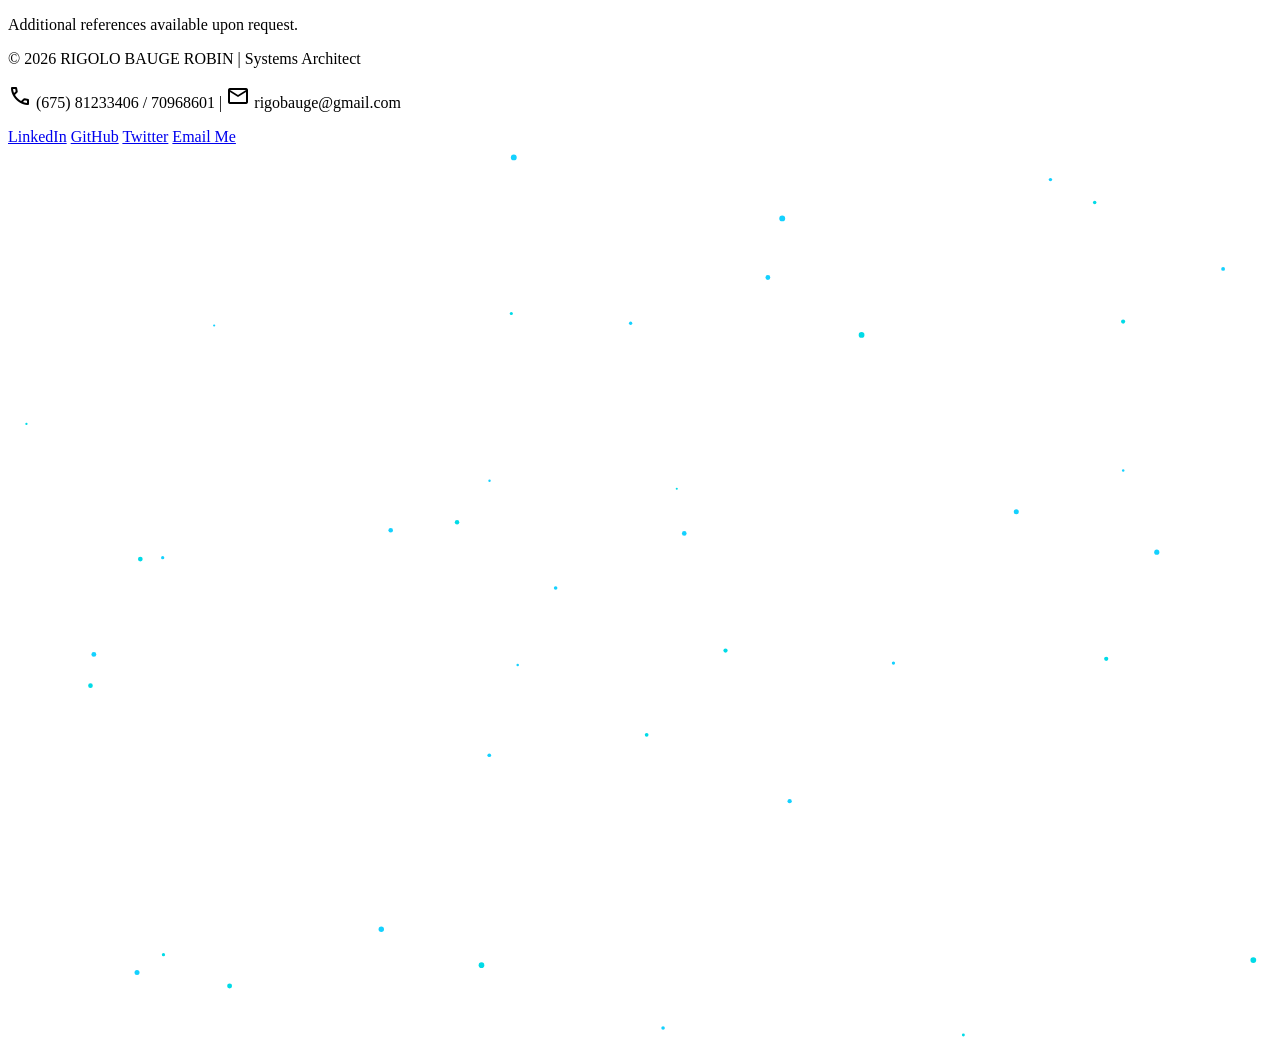
==== commit c7422df2: "Fixed <skills_count>" ====
--- a/index.html
+++ b/index.html
@@ -165,7 +165,7 @@
 <p class="font-body-md text-on-surface-variant">A multi-disciplinary arsenal developed over two decades.</p>
 </div>
 <div class="font-code-sm text-surface-tint mt-stack-md md:mt-0 px-4 py-2 bg-surface-container rounded border border-outline-variant">
-                    &lt;skills_count="48+" /&gt;
+                    48+
                 </div>
 </div>
 <div class="grid grid-cols-1 md:grid-cols-3 gap-stack-md">
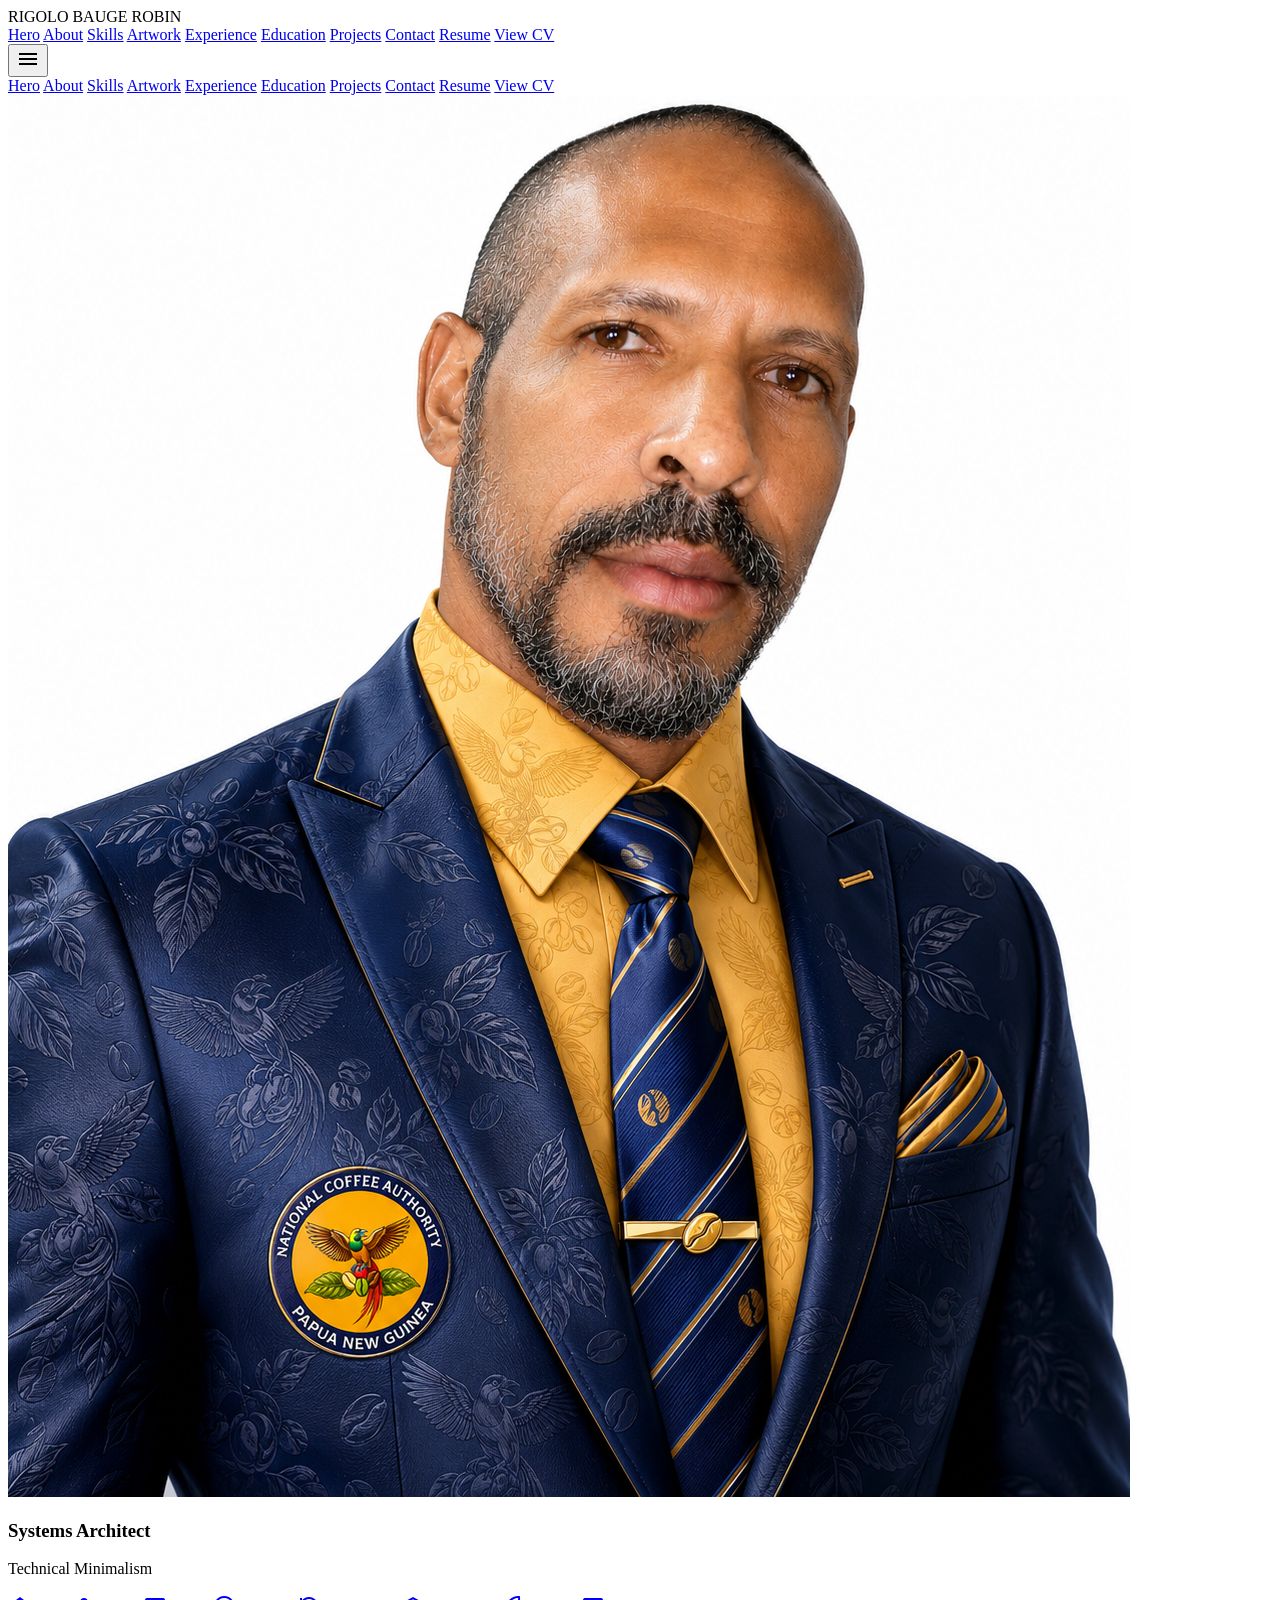
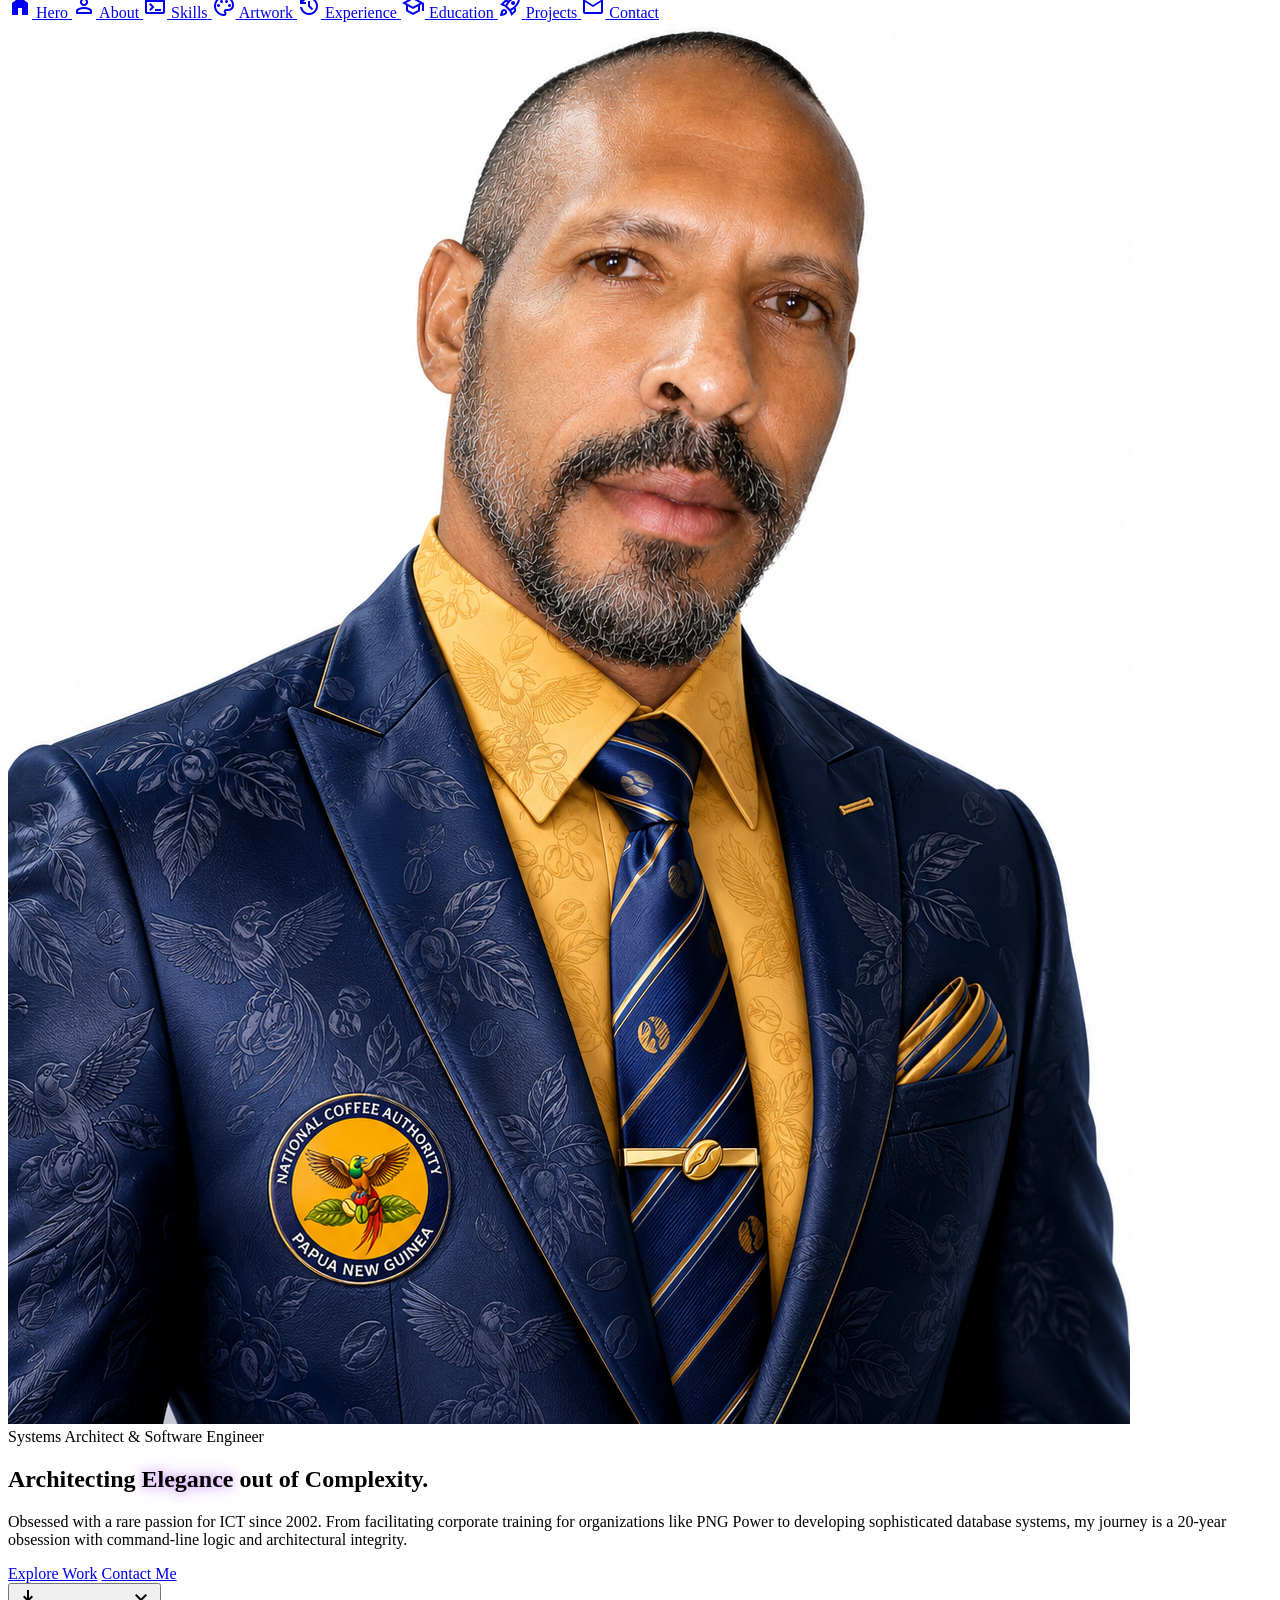
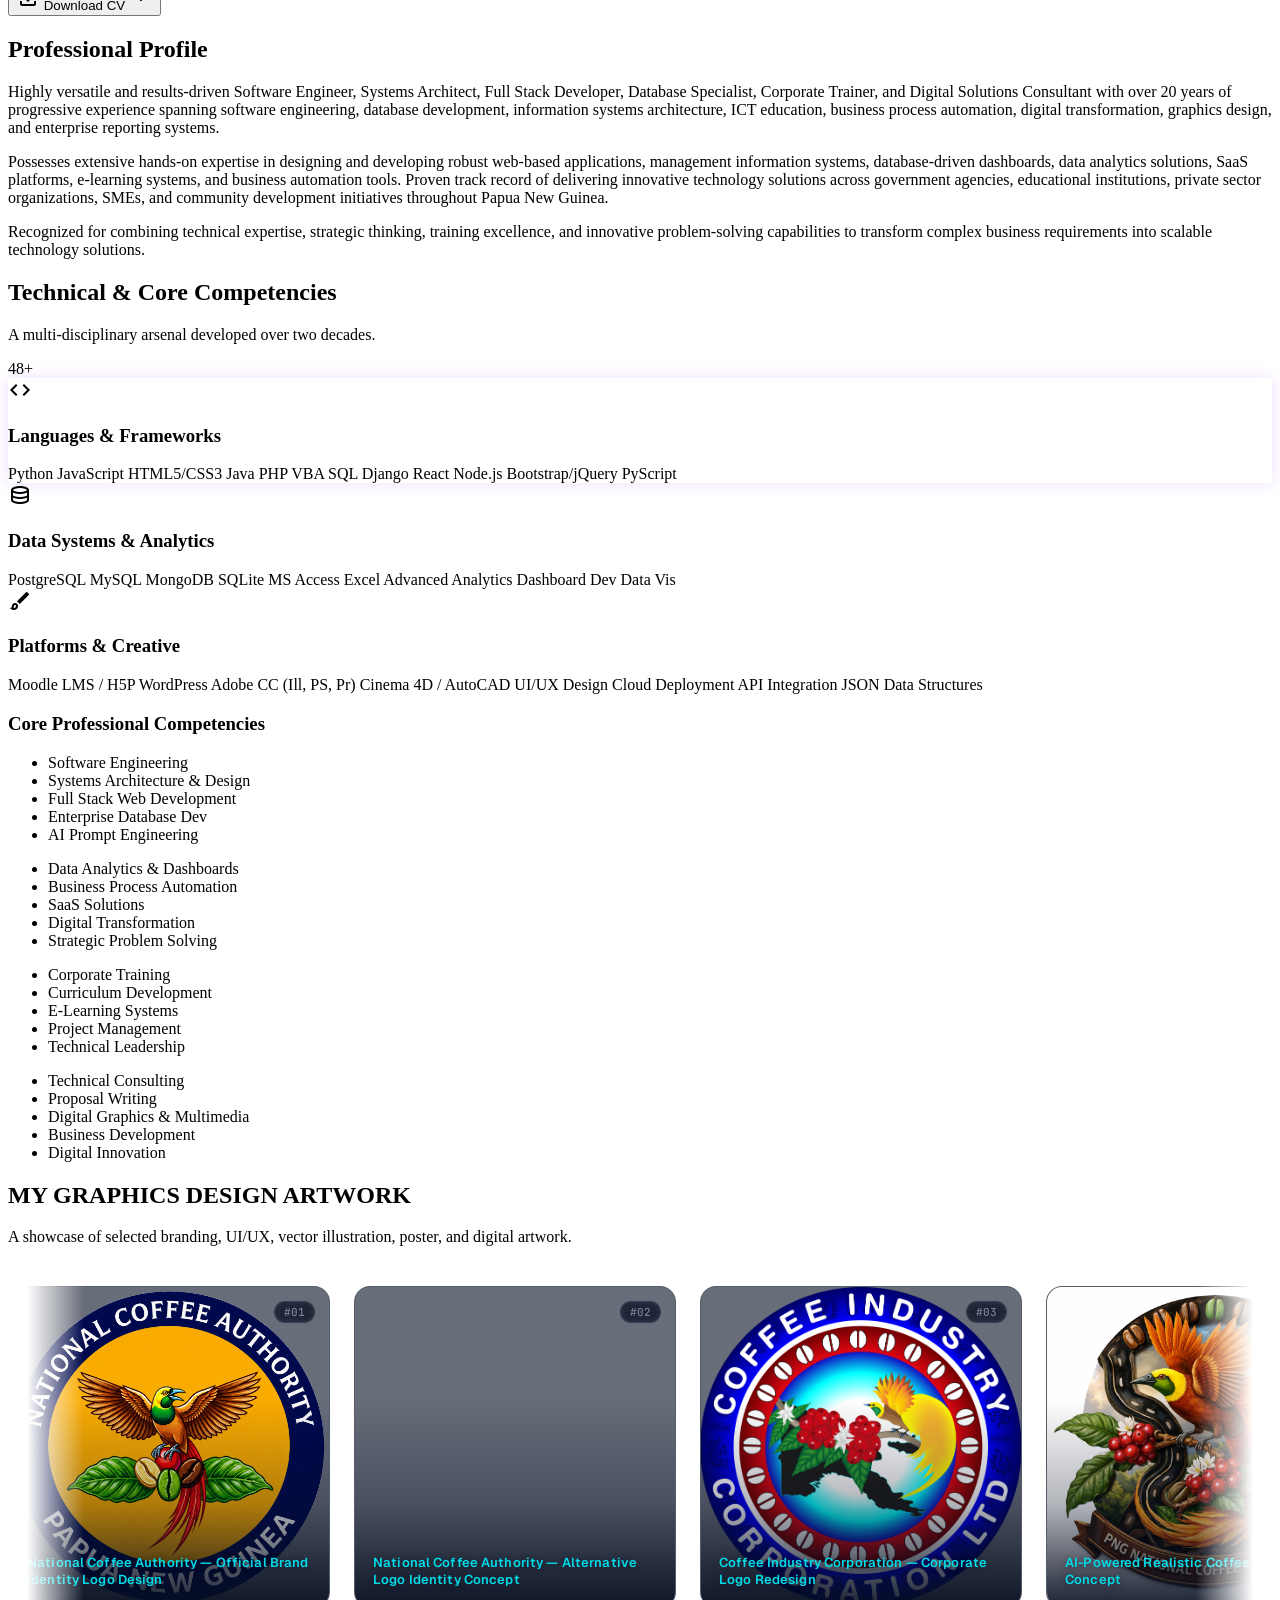
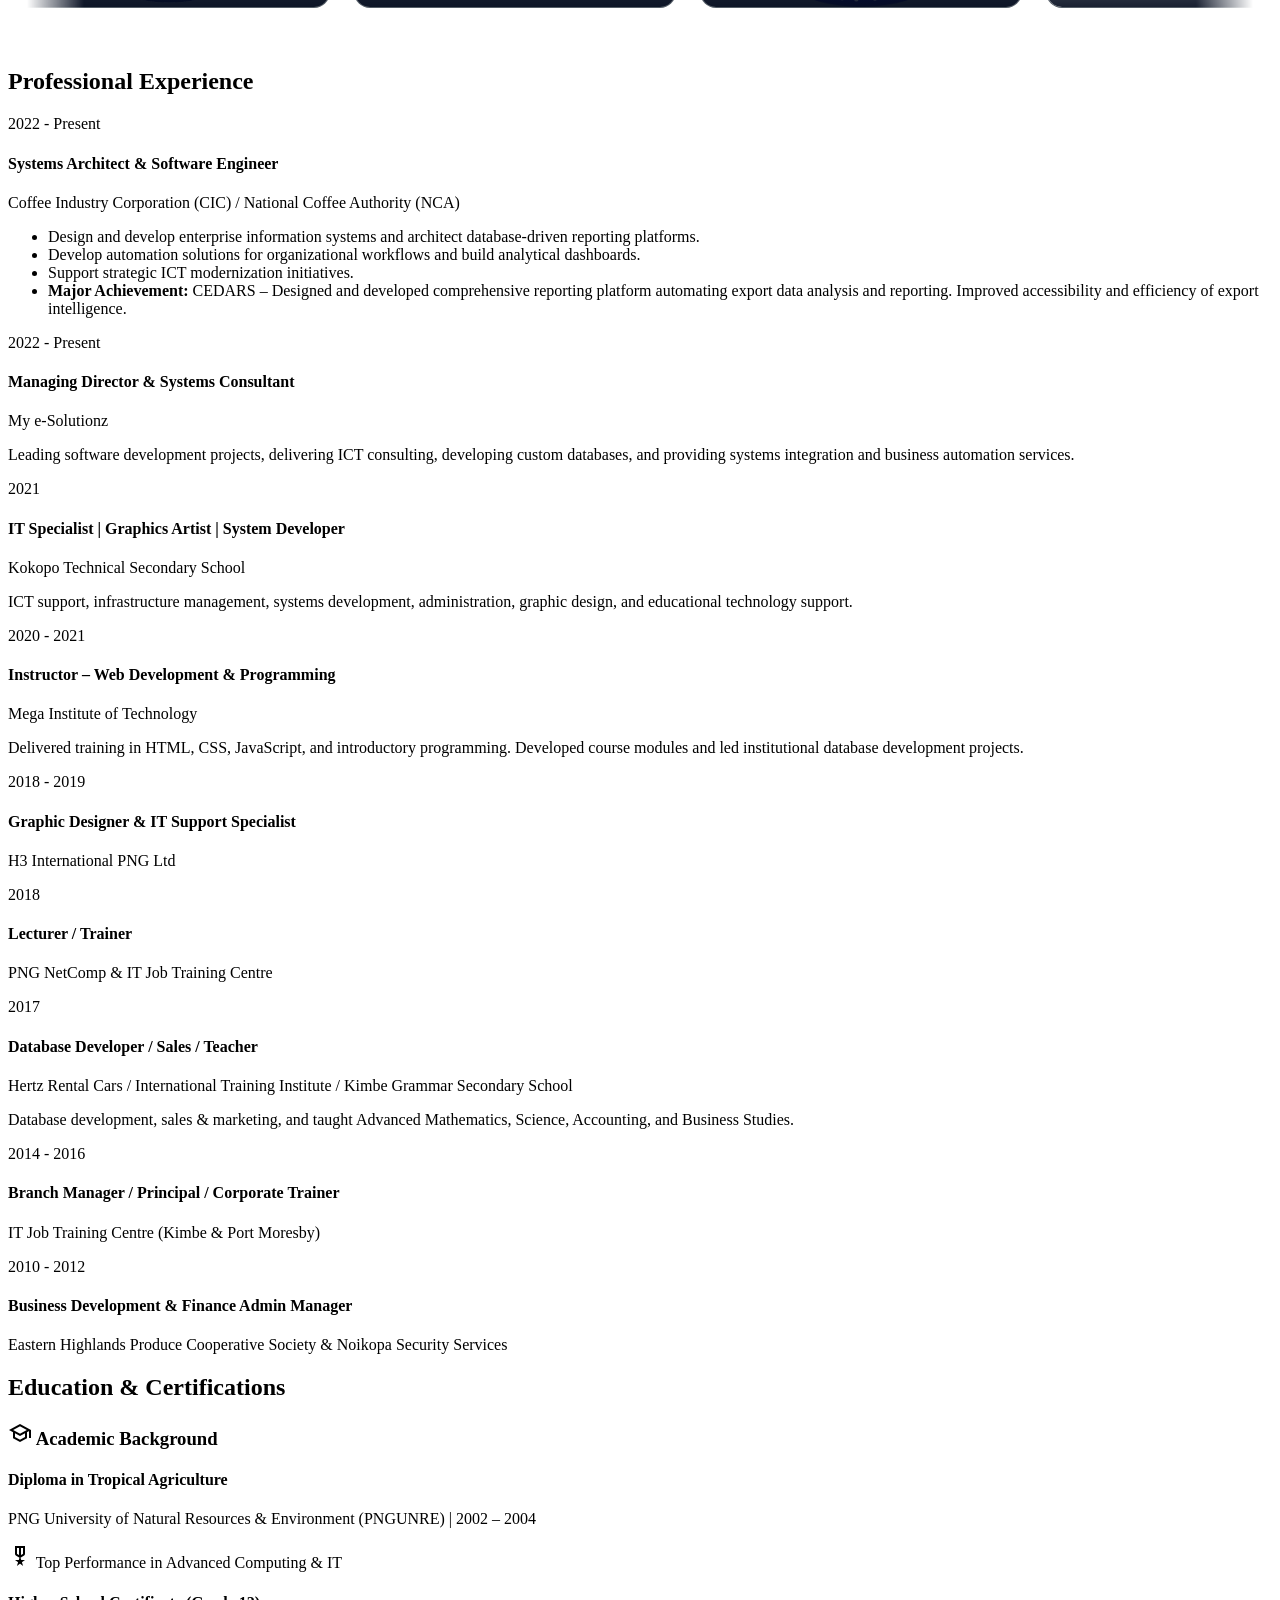
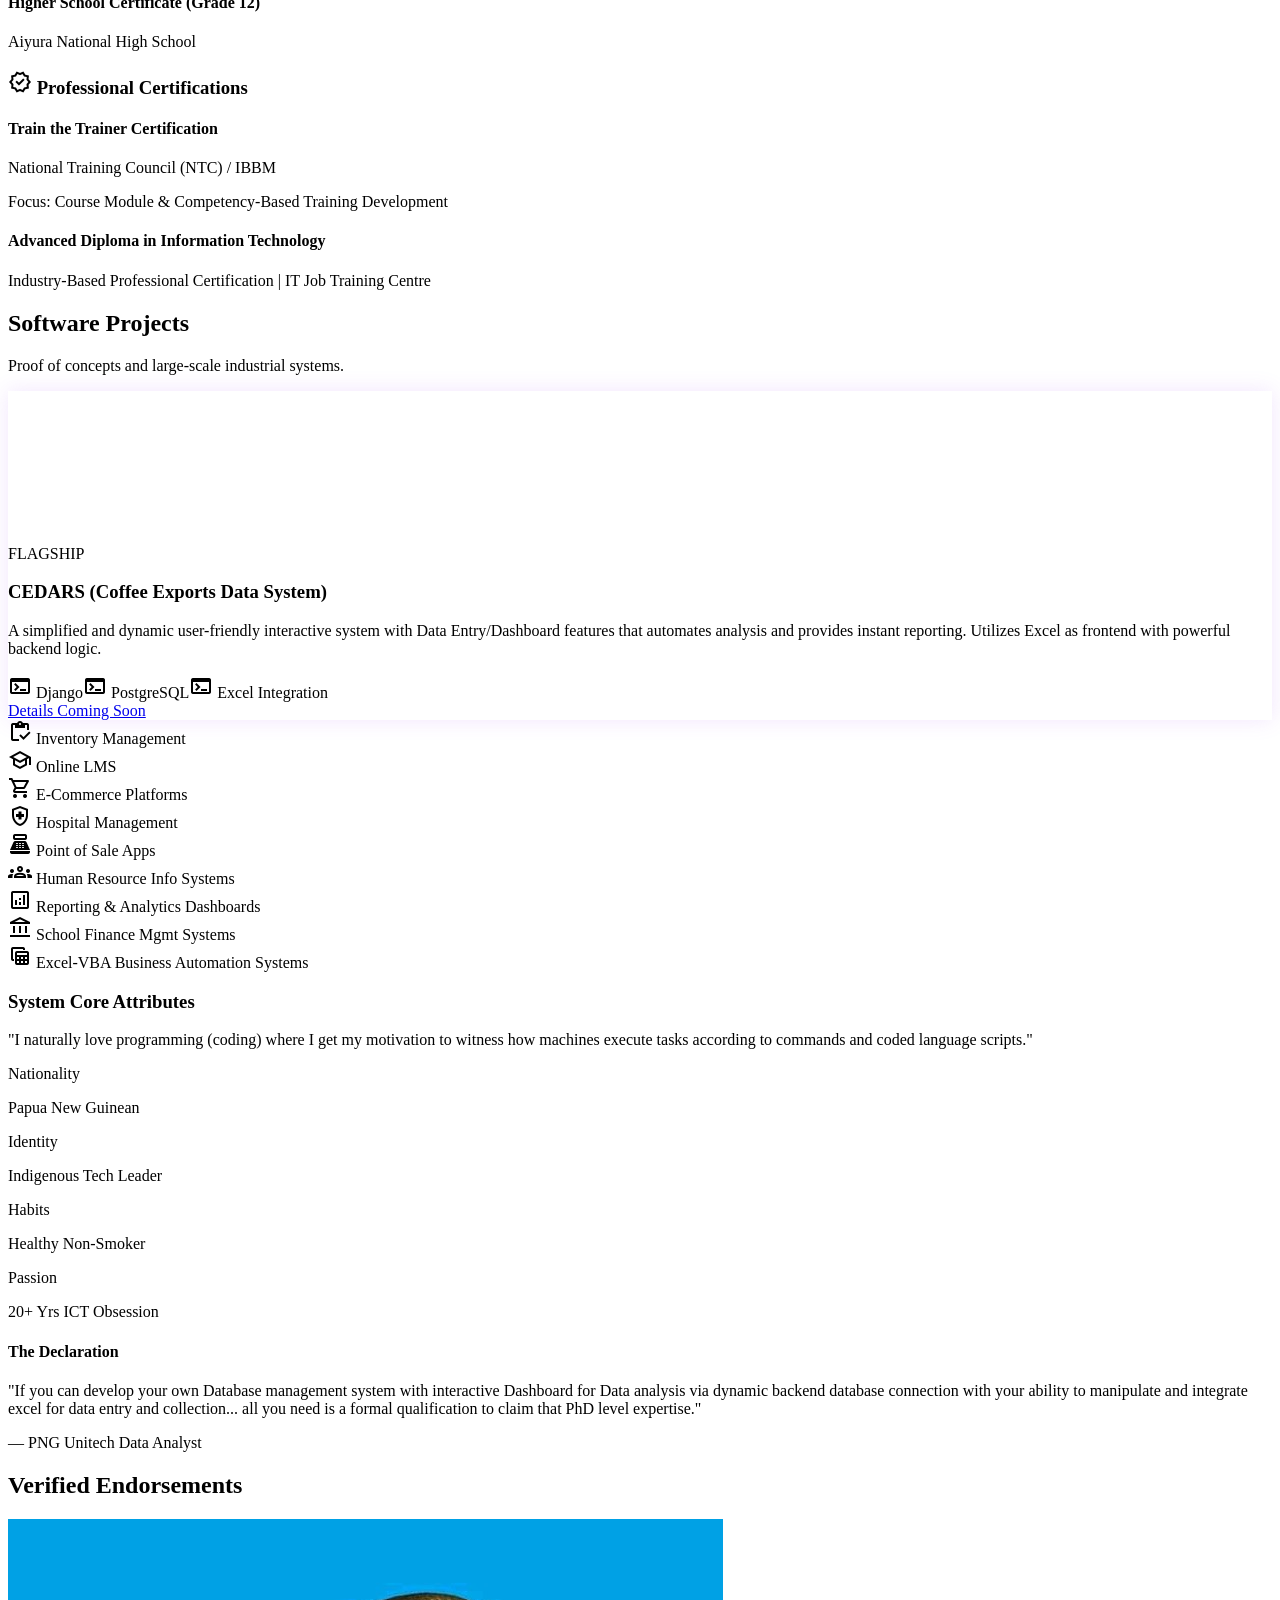
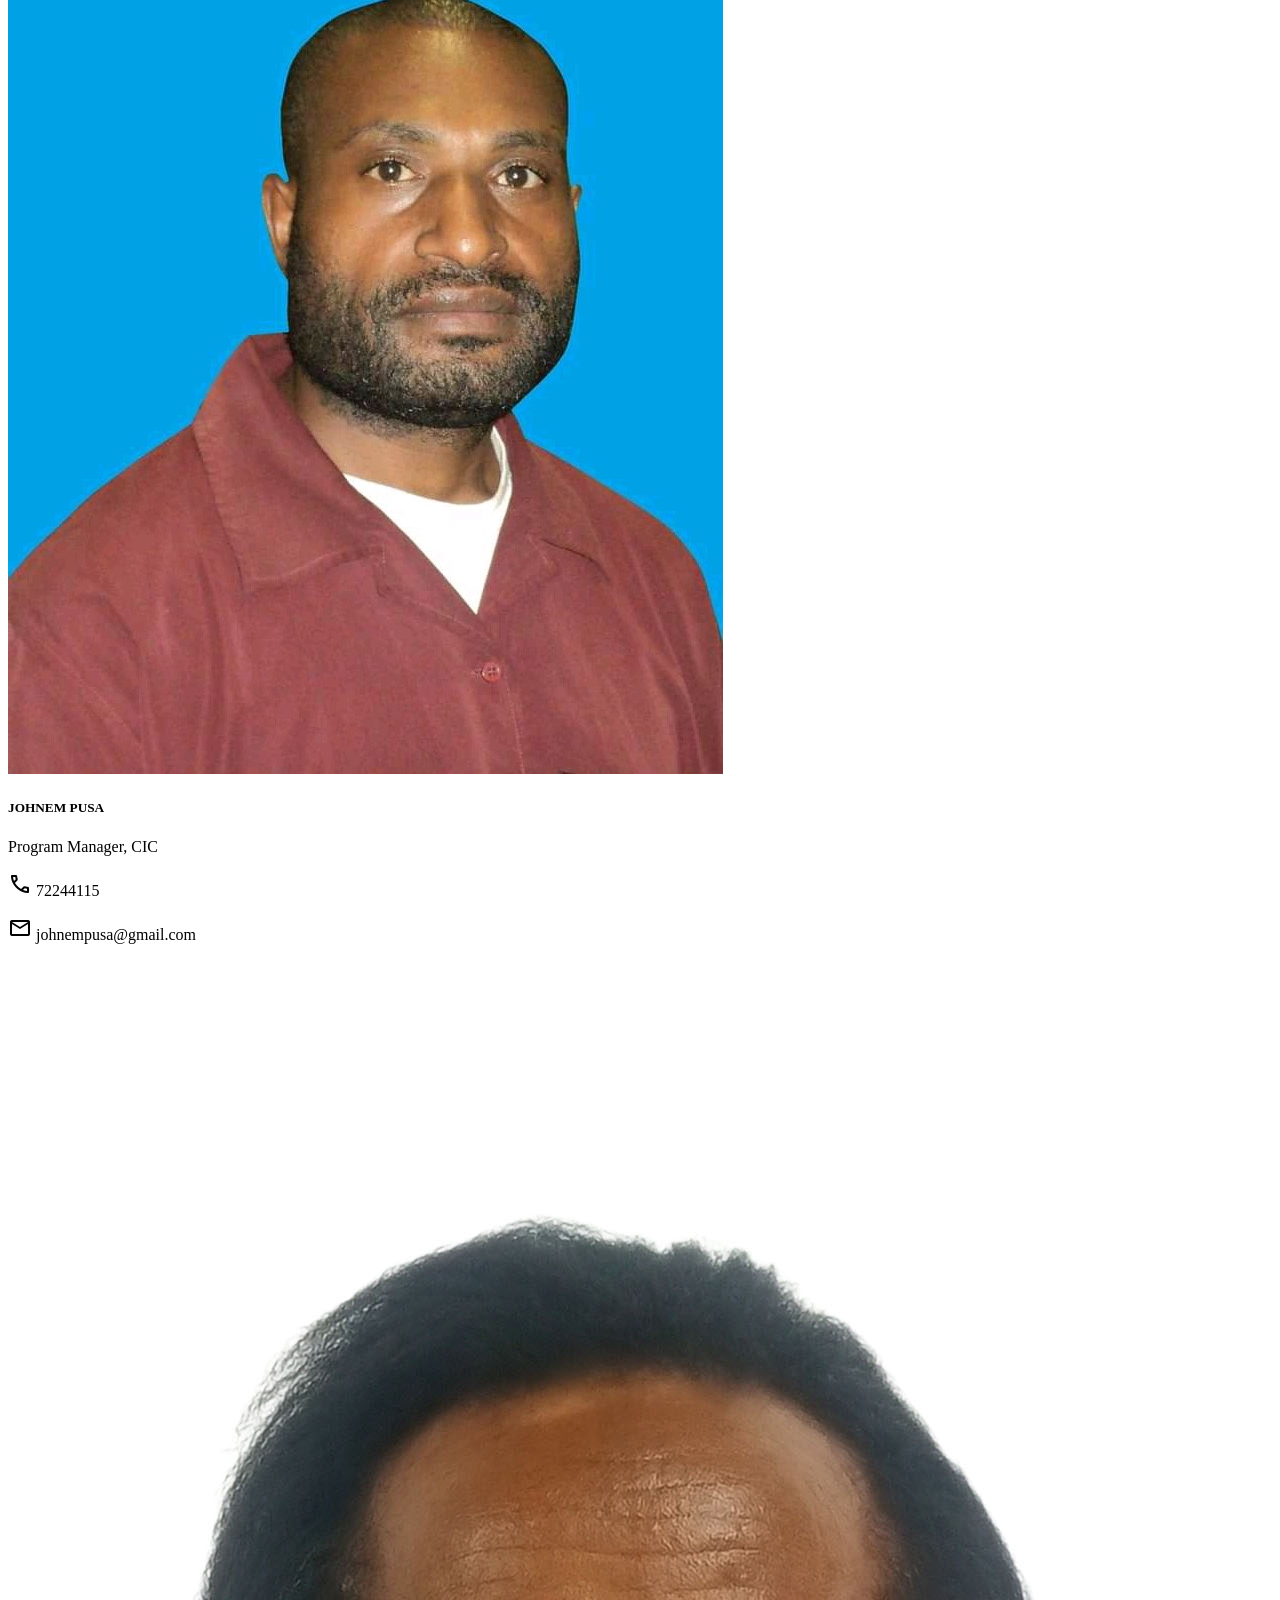
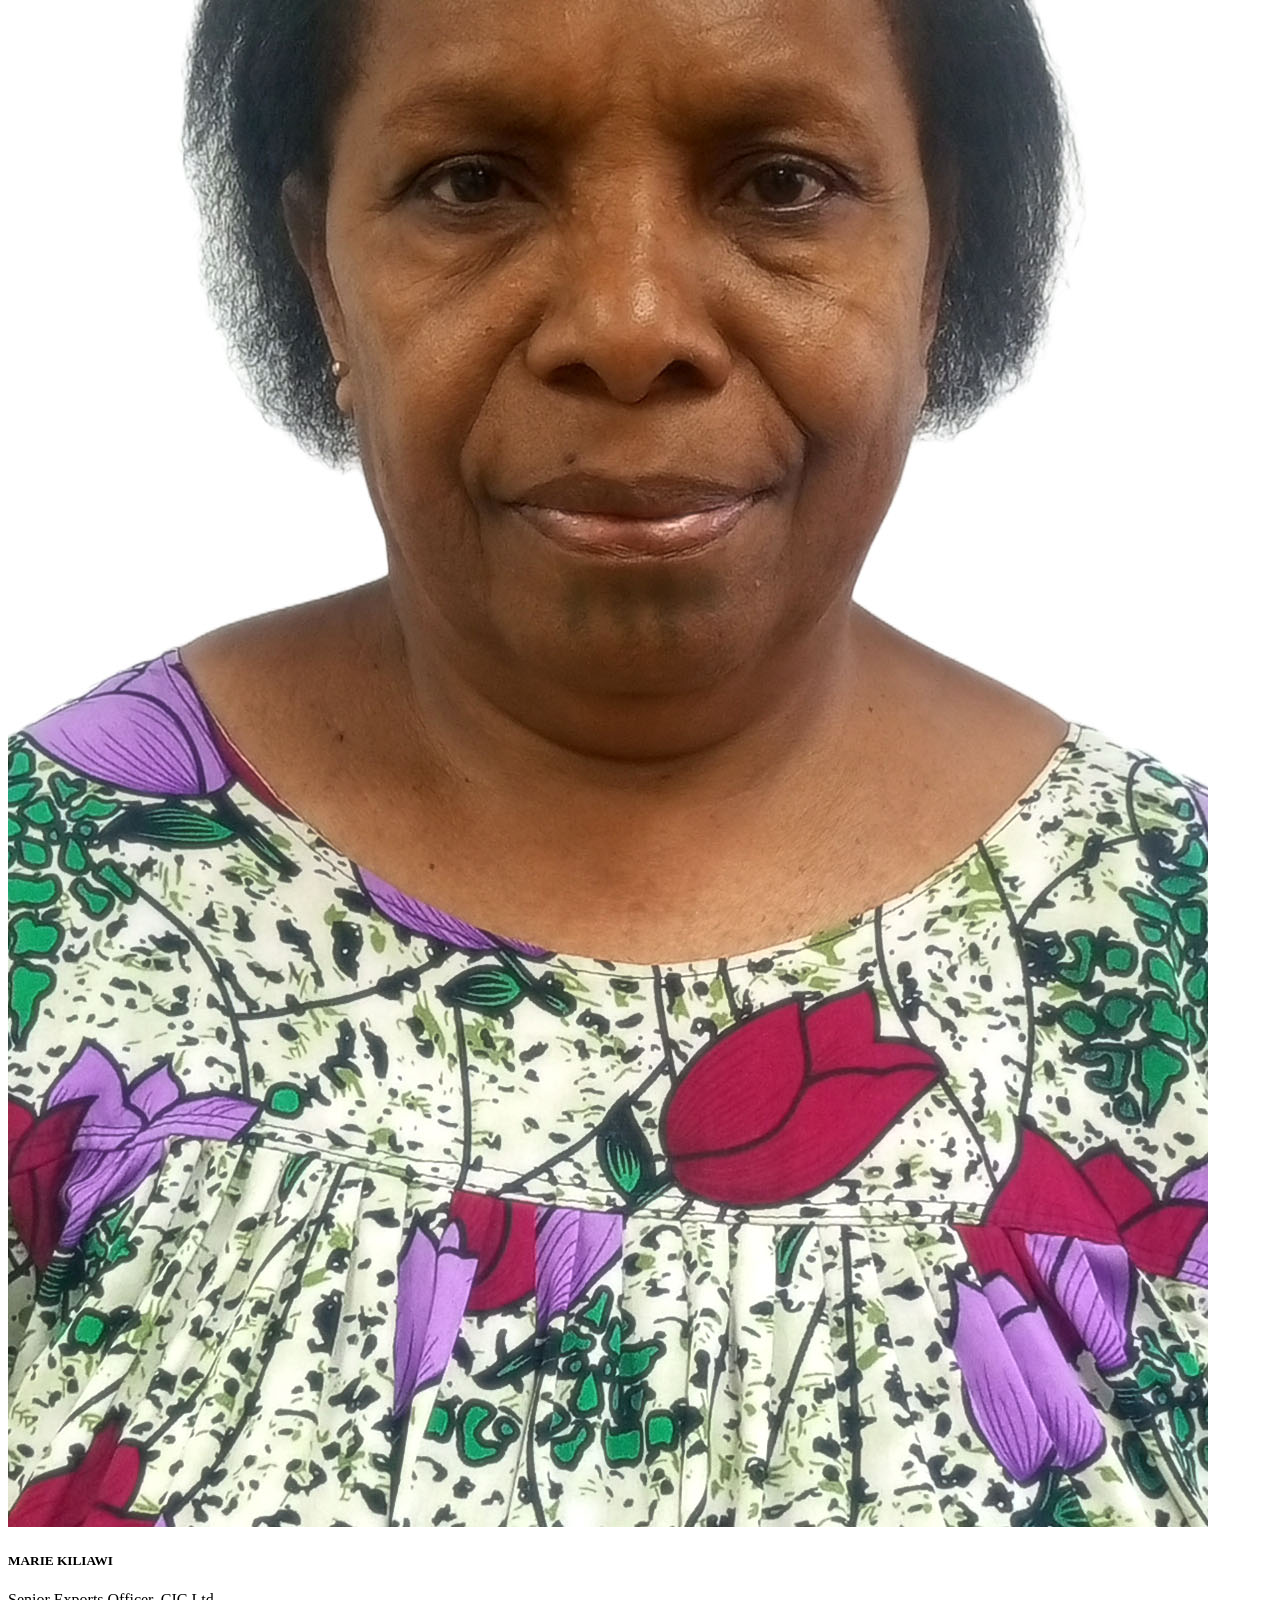
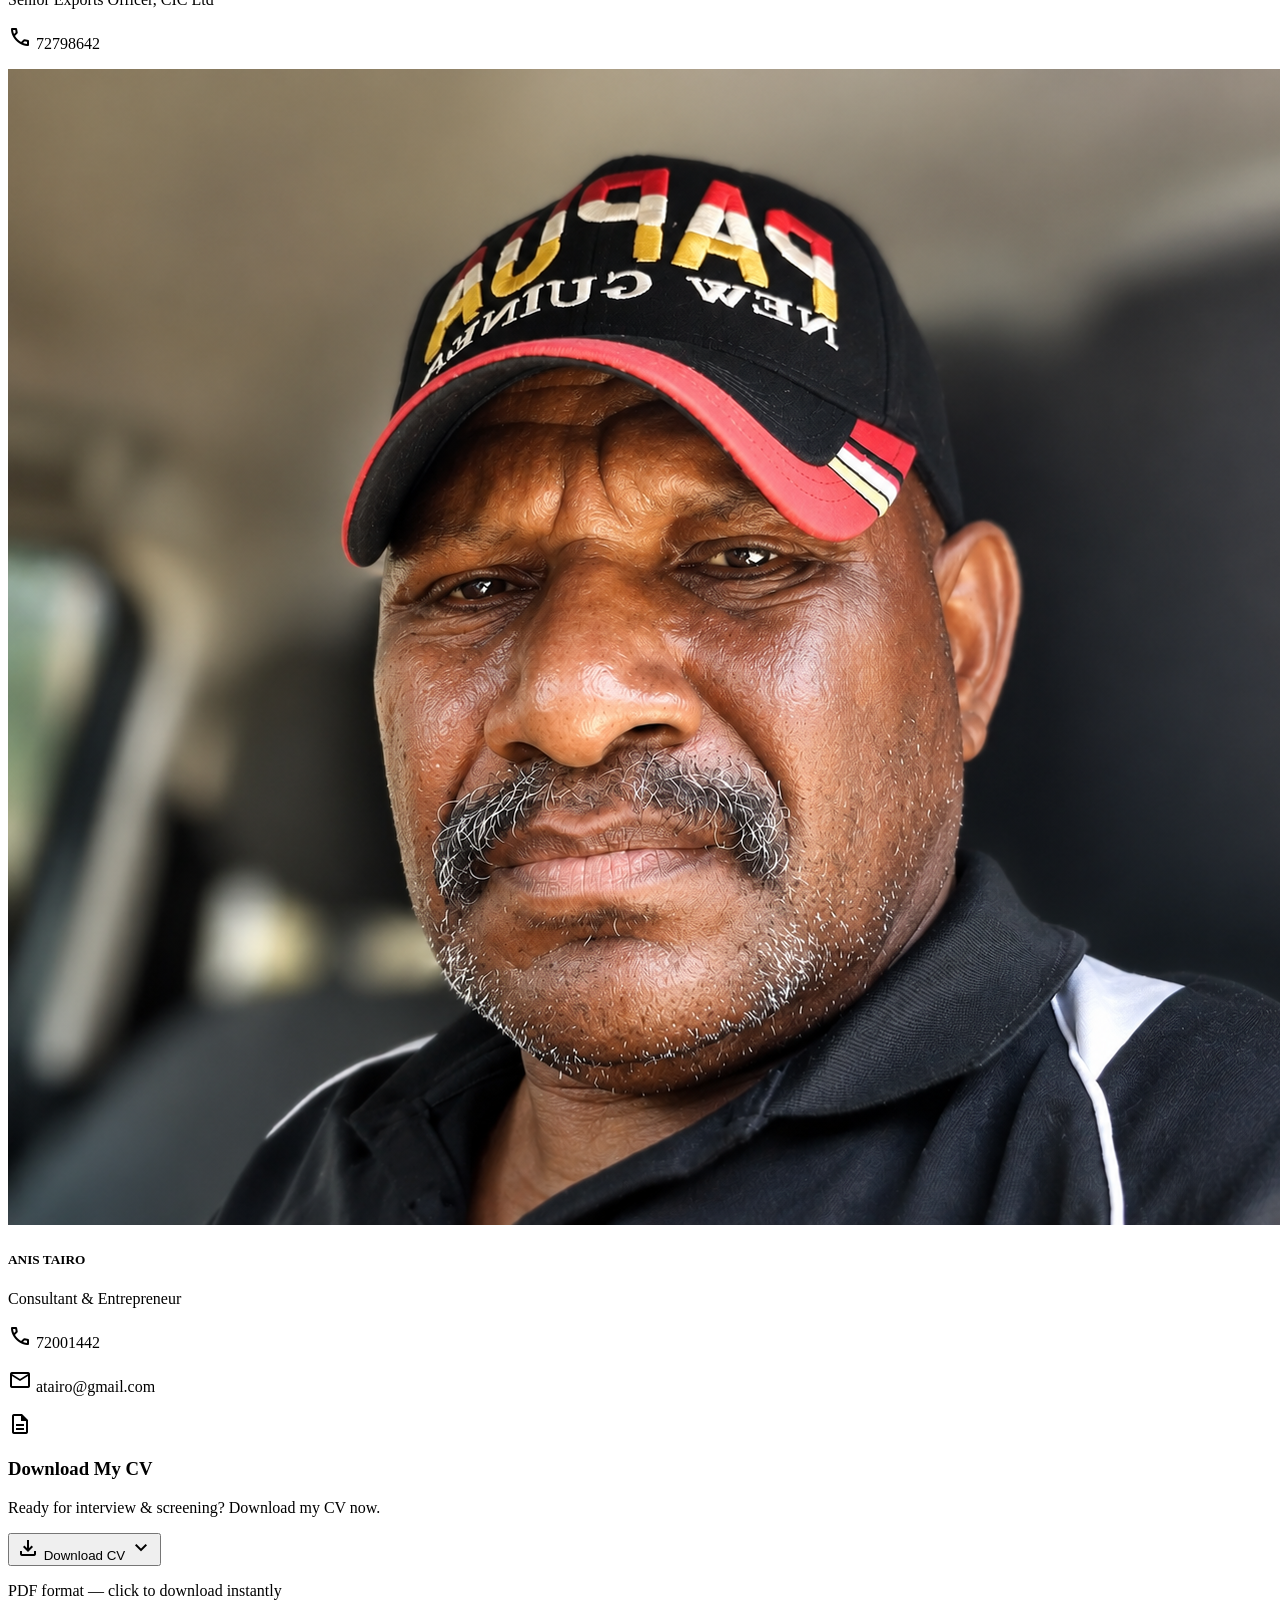
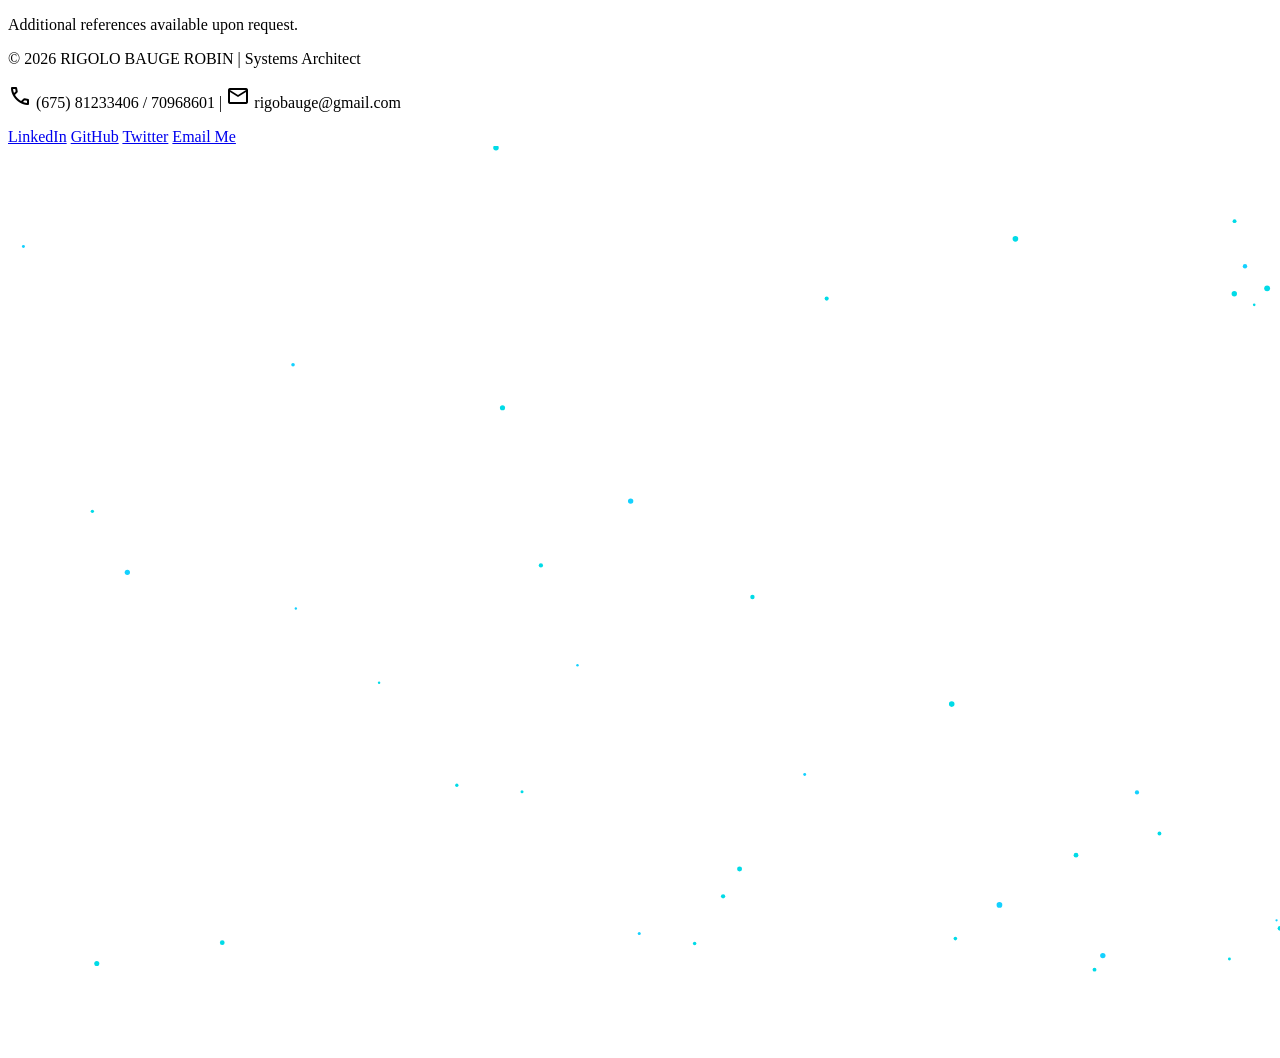
==== commit fd688566: "Updated Profile Photo on for Mobile" ====
--- a/index.html
+++ b/index.html
@@ -112,7 +112,14 @@
 <!-- Hero Section -->
 <section class="relative min-h-[819px] flex items-center px-margin-mobile md:px-gutter max-w-container-max mx-auto overflow-hidden" id="hero">
 <div class="relative z-10 w-full grid grid-cols-1 md:grid-cols-12 gap-gutter items-center py-section-gap">
-<div class="md:col-span-8">
+<div class="md:col-span-4 block md:order-2">
+<div class="aspect-square bg-surface-container border border-outline-variant p-2 relative">
+<div class="absolute -top-4 -right-4 w-24 h-24 border-t-2 border-r-2 border-surface-tint"></div>
+<img class="w-full h-full object-cover" data-alt="A cinematic, high-contrast professional portrait of Rigolo Bauge Robin, focusing on his face with sharp lighting. The background is a dimly lit server room with glowing blue and green network cables, creating a technical and authoritative environment. He looks directly at the camera with the confidence of a 20-year veteran in Systems Architecture." src="resources/rigzx7.png" loading="lazy">
+<div class="absolute -bottom-4 -left-4 w-24 h-24 border-b-2 border-l-2 border-surface-tint"></div>
+</div>
+</div>
+<div class="md:col-span-8 md:order-1">
 <span class="font-label-md text-surface-tint mb-stack-sm block tracking-widest uppercase">Systems Architect &amp; Software Engineer</span>
 <h1 class="font-display-lg text-display-lg mb-stack-md text-on-surface max-w-3xl">
                         Architecting <span class="text-surface-tint underline decoration-outline-variant glow-purple">Elegance</span> out of Complexity.
@@ -130,13 +137,6 @@
 <a href="resources/Rigolo_Bauge_Robin_CV.pdf" target="_blank" style="display:flex;align-items:center;gap:12px;padding:16px;color:#dae2fd;text-decoration:none;"><span class="material-symbols-outlined" style="color:#00dbe7;">description</span><div><p style="margin:0;font-size:14px;font-weight:600;color:#dae2fd;">Plain CV</p><p style="margin:0;font-size:12px;color:#b9cacb;">Formal black &amp; white PDF</p></div></a>
 </div>
 </div>
-</div>
-</div>
-<div class="md:col-span-4 hidden md:block">
-<div class="aspect-square bg-surface-container border border-outline-variant p-2 relative">
-<div class="absolute -top-4 -right-4 w-24 h-24 border-t-2 border-r-2 border-surface-tint"></div>
-<img class="w-full h-full object-cover" data-alt="A cinematic, high-contrast professional portrait of Rigolo Bauge Robin, focusing on his face with sharp lighting. The background is a dimly lit server room with glowing blue and green network cables, creating a technical and authoritative environment. He looks directly at the camera with the confidence of a 20-year veteran in Systems Architecture." src="resources/rigzx7.png" loading="lazy">
-<div class="absolute -bottom-4 -left-4 w-24 h-24 border-b-2 border-l-2 border-surface-tint"></div>
 </div>
 </div>
 </div>
